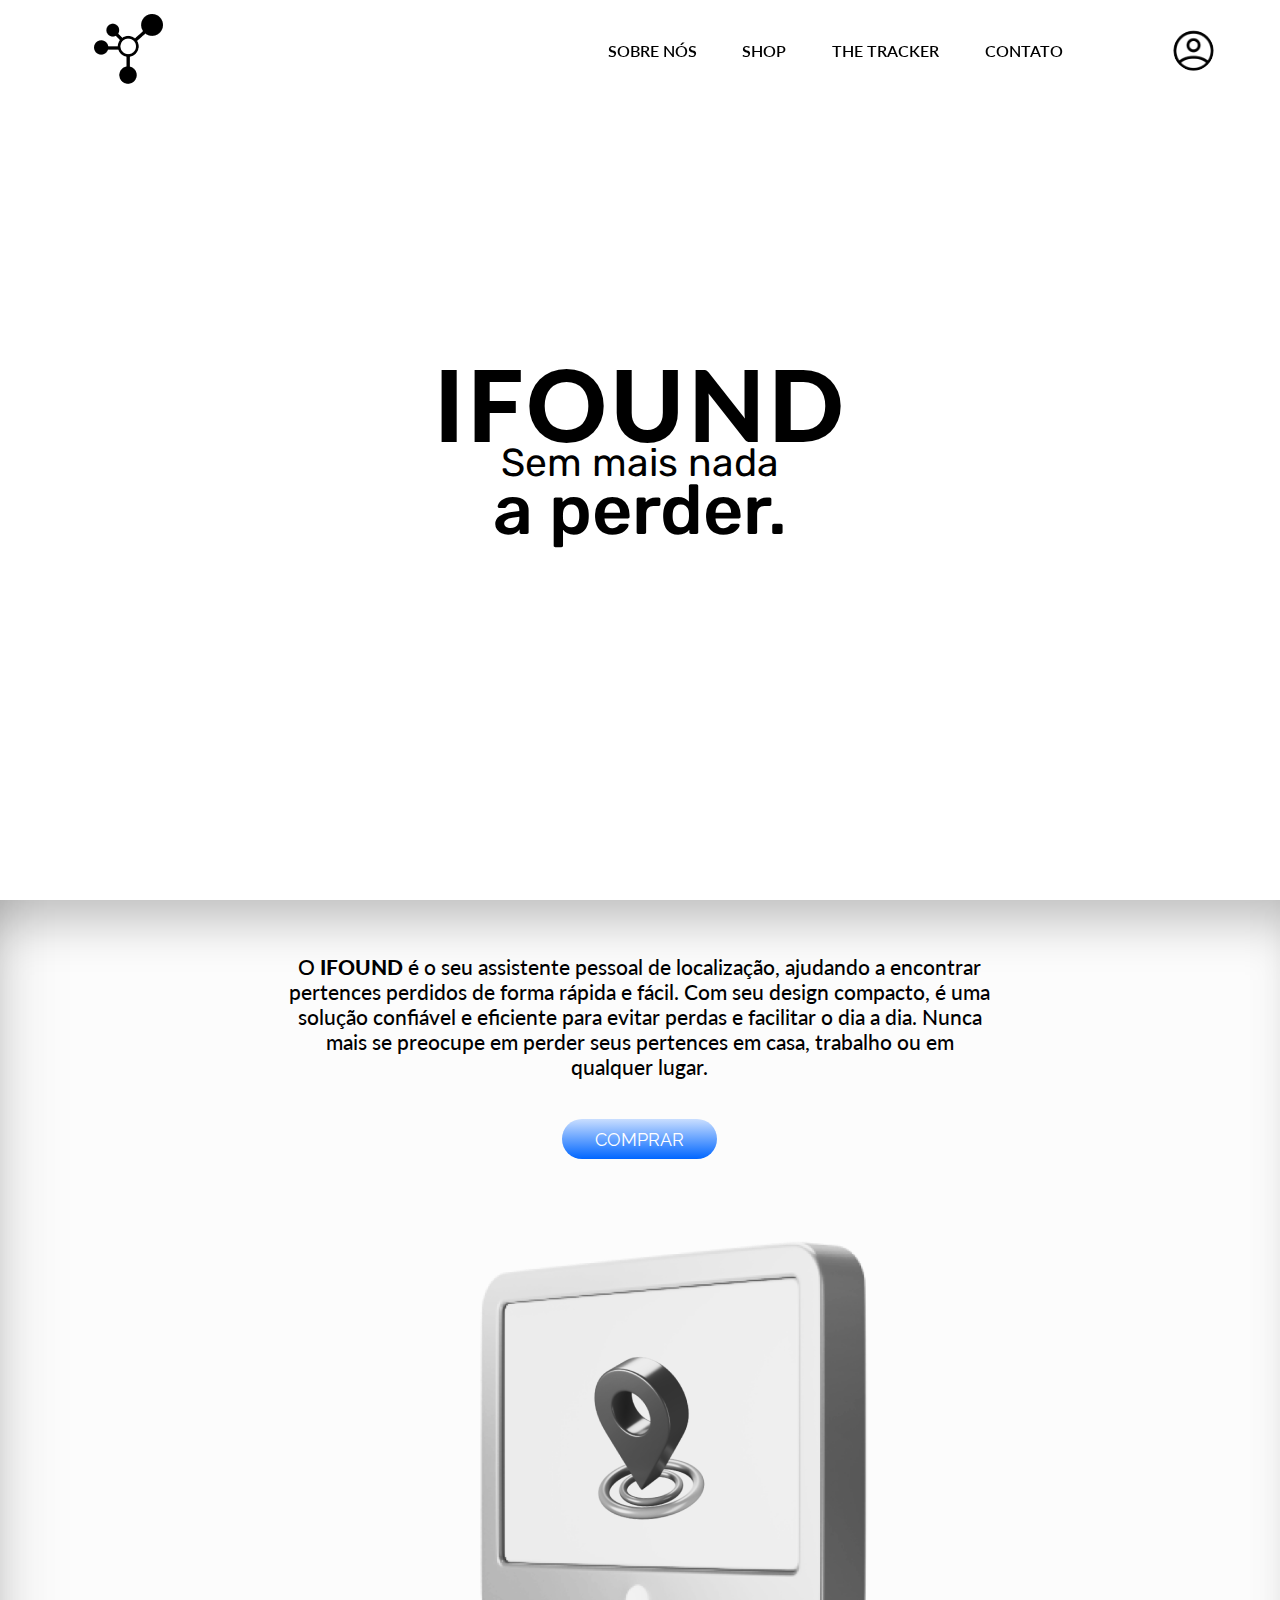
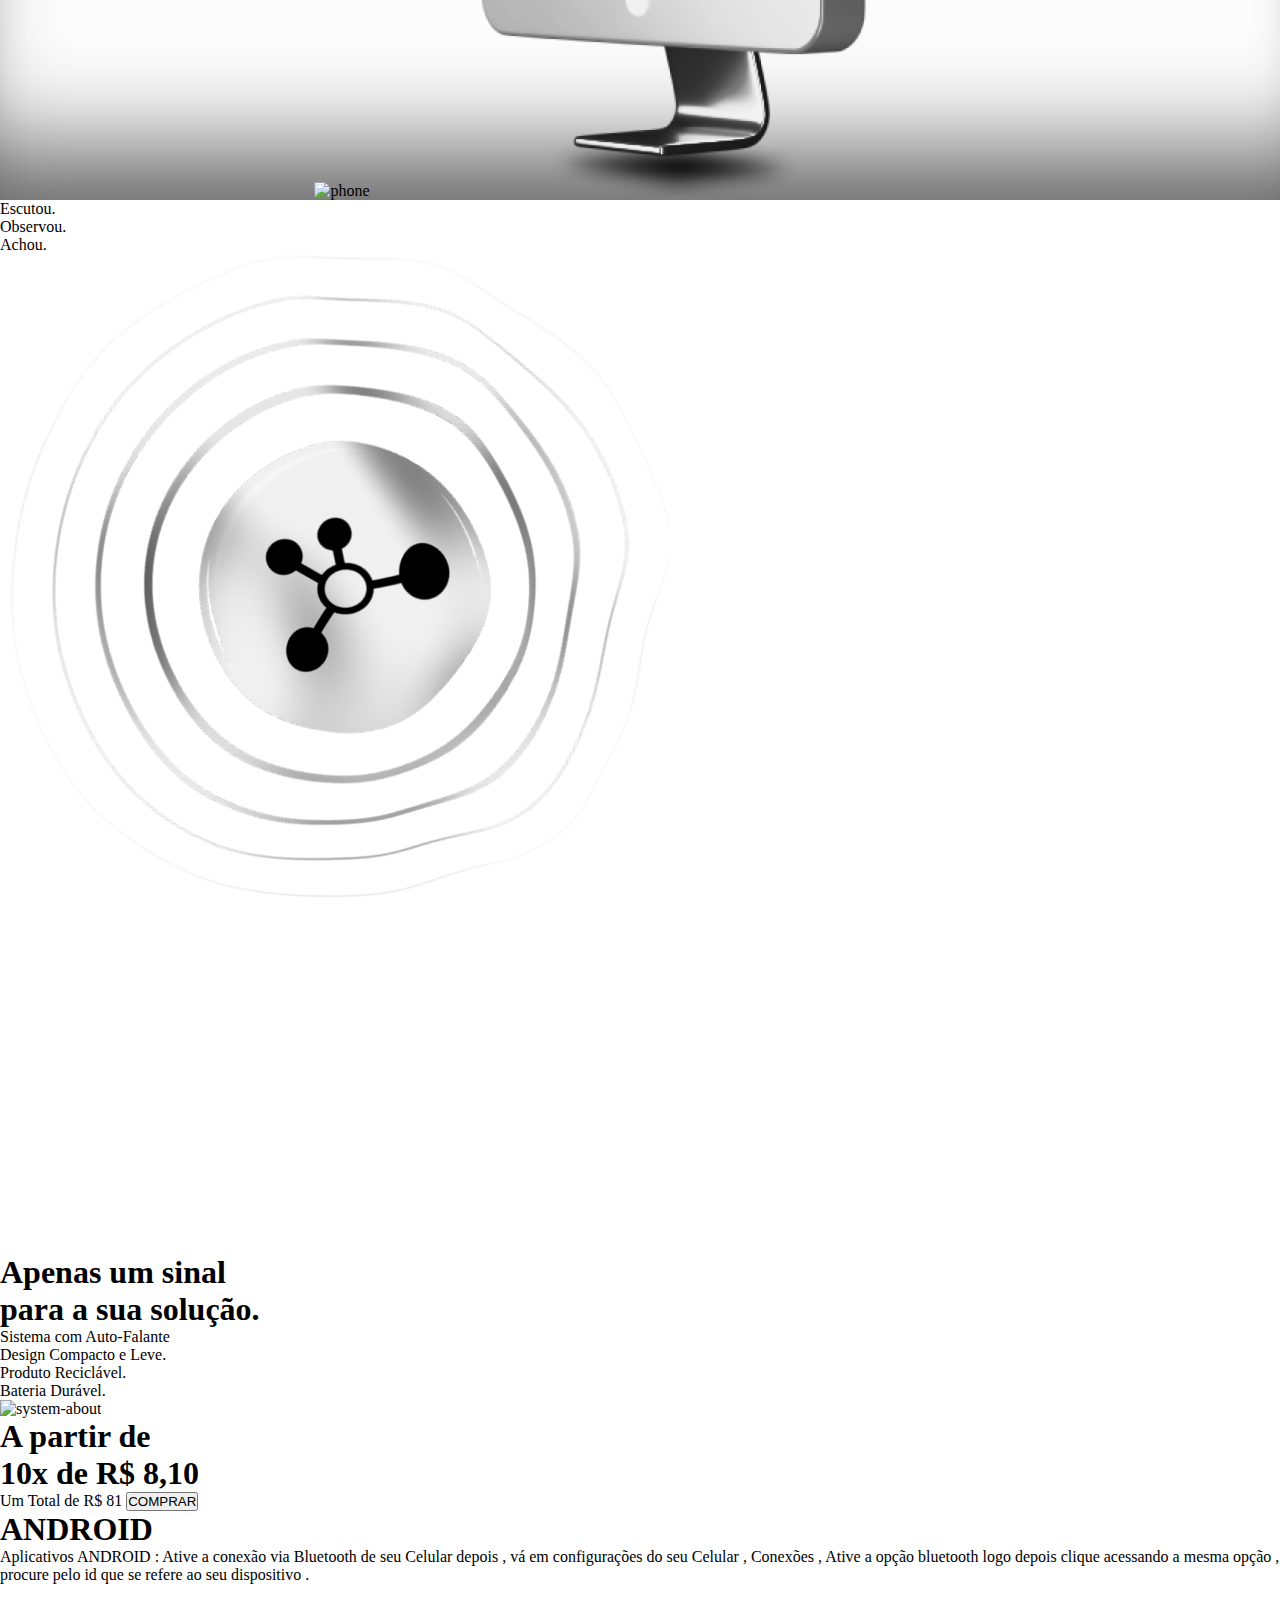
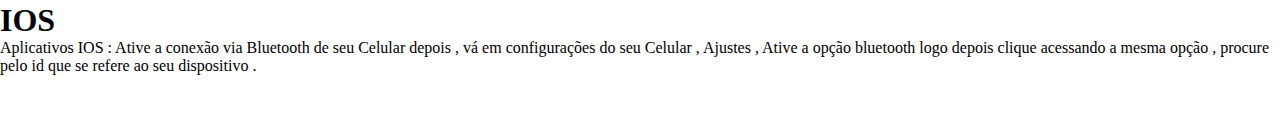
==== index.html @ c8ef817b "a" ====
<!DOCTYPE html>
<html lang="pt-br">

<head>
    <meta charset="UTF-8">
    <meta http-equiv="X-UA-Compatible" content="IE=edge">
    <meta name="viewport" content="width=device-width, initial-scale=1.0">

    <link rel="stylesheet" href="style.css">
    <link rel="stylesheet" href="style-hovers.css">

    <!--font do googleapis-->
    <link rel="preconnect" href="https://fonts.googleapis.com">
    <link rel="preconnect" href="https://fonts.gstatic.com" crossorigin>
    <link
        href="https://fonts.googleapis.com/css2?family=Lato:wght@400;700;900&family=Raleway:wght@700&family=Rubik:wght@300;400;500&display=swap"
        rel="stylesheet">

    <!--icon pagina-->
    <link rel="page refencial icon" href="./pages-icons/favicon.ico">

    <title>IFOUND</title>

</head>

<body>
    <div class="top-header"></div>
    <header class="main-header">
        <nav class="navbar-header">
            <div class="container-logo">
                <img class="logo" src="./img-main-page/LOGO-IMG-SECTION-MAIN.png" alt="logo">
            </div>
            <ul class="container-options-navbar">
                <a href="" class="sobre-link">
                    <li class="sobre">SOBRE NÓS</li>
                </a>
                <a href="" class="shop-link">
                    <li class="shop">SHOP</li>
                </a>
                <a href="" class="tracker-link">
                    <li class="tracker">THE TRACKER</li>
                </a>
                <a href="" class="contato-link">
                    <li class="contato">CONTATO</li>
                </a>
            </ul>
            <div class="container-perfil-img">
                <img class="perfil-img" src="./img-main-page/perfil-img-section-main.png" alt="perfil" href="">
            </div>
        </nav>
    </header>

    <section class="conteudo-section-main">
        <div class="container-slogan">
            <p class="slogan">
            <h1 class="nome-marca">IFOUND</h1>
            <h4 class="frase1">Sem mais nada</h4>
            <h2 class="frase2">a perder.</h2>
            </p>
        </div>
    </section>

    <section class="section-content-1">
        <div class="container-content-section-1">
            <p class="text-content-section-1">O <strong>IFOUND</strong> é o seu assistente pessoal de localização,
                ajudando a encontrar pertences perdidos de forma rápida e fácil. Com seu design compacto, é uma solução
                confiável e eficiente para evitar perdas e facilitar o dia a dia. Nunca mais se preocupe em perder seus
                pertences em casa, trabalho ou em qualquer lugar.</p>
            <button class="comprar">COMPRAR</button>
        </div>

        <div class="img-container-section-1">

            <img class="phone-section-1" src="./img-main-page/PHONE-LOGO-IMG-SECTION-1.jpg" alt="phone">

            <img class="computer-section-1" src="./img-main-page/computer-location.png" alt="computer">

        </div>

    </section>

    <section class="section-content-2">
        <div class="container-content-section-2">
            <ul class="estagio">
                <li class="escute">Escutou. <img class="location1"
                        src="./pages-icons/volume_up_FILL0_wght400_GRAD0_opsz48.png" alt=""></li>
                <li class="observe">Observou. <img class="location2"
                        src="./pages-icons/visibility_FILL0_wght400_GRAD0_opsz48.png" alt=""> </li>
                <li class="ache">Achou. <img class="location3"
                        src="./pages-icons/travel_explore_FILL0_wght400_GRAD0_opsz48.png" alt=""></li>
            </ul>
            <div class="container-logo-img-section-2">
                <img class="logo-img-section-2" src="./img-main-page/LOGO-IMG-SECTION-2.jpg" alt="logo-section-2">
            </div>
        </div>
    </section>

    <section class="section-content-video">
        <iframe class="video-pit" src="https://www.youtube.com/embed/6vY8_TmabNg" frameborder="0"></iframe>
    </section>

    <section class="section-content-3">
        <div class="container-content-section-3">
            <h1 class="title-content-section-3">Apenas um sinal<br>para a sua solução.</h1>
            <ul class="system-ifound">
                <li class="auto-falante">Sistema com Auto-Falante</li>
                <li class="compacto">Design Compacto e Leve.</li>
                <li class="reciclagem">Produto Reciclável.</li>
                <li class="bateria">Bateria Durável.</li>
            </ul>
            <div class="container-img-system">
                <img class="system-img-about" src="./img-main-page/system-img-about.png" alt="system-about">
            </div>
        </div>
    </section>

    <section class="section-content-4">
        <div class="container-content-section-4">
            <h1 class="oferta-title">
                A partir de<br>
                10x de R$ 8,10
            </h1>
            <span class="preco">
                Um Total de R$ 81 
            </span>
            <button class="compra-oferta">COMPRAR</button>
        </div>
    </section>

    <section class="section-content-5">

        <div class="container-content-section-5">

            <div class="container-samsung-about">
                <h1 class="samsung">ANDROID<img src="./img-main-page/android-logo-png.png" alt=""></h1>
                <span class="samsung-about">Aplicativos ANDROID : Ative a conexão via Bluetooth de seu Celular depois , vá em configurações do seu Celular , Conexões , Ative a opção bluetooth logo depois clique acessando a mesma opção , procure pelo id que se refere ao seu dispositivo .</span>
            </div>

            <div class="app-container-images">
                <img src="./img-main-page/FACE-ANDROID-APP.png" alt="">

                <img src="./img-main-page/FACE-IOS-APP.png" alt="">
            </div>

            <div class="container-apple-about">
                <h1 class="apple">IOS<img src="./img-main-page/apple-logo-png.png" alt=""></h1>
                <span class="apple-about">Aplicativos IOS : Ative a conexão via Bluetooth de seu Celular depois , vá em configurações do seu Celular , Ajustes , Ative a opção bluetooth logo depois clique acessando a mesma opção , procure pelo id que se refere ao seu dispositivo .</span>
            </div>

        </div>
    </section>

    <section class="section-content-6">
        <ul class="container-frases-efeito">
            <li class="simples"></li>
            <li class="pratico"></li>
            <li class="movil"></li>
        </ul>
    </section>

</body>

</html>
---- style.css ----
@charset "UTF-8";
@import url(./style-hovers.scss);
::-webkit-scrollbar {
  width: 4px;
  border-radius: 10px;
  background: rgba(0, 0, 0, 0);
}

::-webkit-scrollbar-thumb {
  border-radius: 0%;
  background-color: rgb(0, 0, 0);
}

* {
  margin: 0;
  padding: 0;
  box-sizing: border-box;
}

body {
  width: 100%;
  height: 200vh;
  overflow: hidden;
  overflow-y: scroll;
}

header > .main-header {
  background-color: rgba(255, 255, 255, 0.11);
}

.main-header {
  width: 100%;
  height: 60px;
  position: fixed;
  z-index: 99;
  display: flex;
  align-items: center;
  justify-content: center;
  -webkit-backdrop-filter: blur(10px);
          backdrop-filter: blur(10px);
}

.navbar-header {
  width: 90%;
  height: 60px;
  display: flex;
  flex-direction: row;
  position: relative;
  align-items: center;
  justify-content: space-evenly;
  background-color: transparent;
}

.container-logo {
  width: 100%;
  height: 60px;
  display: flex;
  position: relative;
  align-items: center;
  justify-content: start;
  margin-left: 20px;
  background-color: rgba(169, 169, 169, 0);
  transition: 280ms;
}

.logo {
  padding: 10px;
  transform: scale(1);
  border-radius: 10px;
  cursor: pointer;
  transition: 280ms;
}

.container-options-navbar {
  width: 100%;
  display: flex;
  flex-direction: row;
  position: relative;
  align-items: center;
  justify-content: space-around;
  list-style-type: none;
  background-color: rgba(255, 255, 255, 0);
}

.container-options-navbar > .sobre-link {
  text-decoration: none;
}

.container-options-navbar > .shop-link {
  text-decoration: none;
}

.container-options-navbar > .tracker-link {
  text-decoration: none;
}

.container-options-navbar > .contato-link {
  text-decoration: none;
}

li.sobre {
  font-size: 16px;
  font-family: "Lato", sans-serif;
  color: black;
  padding: 10px;
  font-weight: 600;
  transition: 280ms;
}

li.shop {
  font-size: 16px;
  font-family: "Lato", sans-serif;
  color: black;
  padding: 10px;
  border-radius: 100px;
  font-weight: 600;
  transition: 280ms;
}

li.tracker {
  font-size: 16px;
  font-family: "Lato", sans-serif;
  color: black;
  padding: 10px;
  border-radius: 100px;
  font-weight: 600;
  transition: 280ms;
}

li.contato {
  font-size: 16px;
  font-family: "Lato", sans-serif;
  color: black;
  padding: 10px;
  border-radius: 100px;
  font-weight: 600;
  transition: 280ms;
}

.perfil-img {
  transform: scale(0.9);
  border-radius: 100px;
  transition: 280ms;
}

.container-perfil-img {
  width: 300px;
  display: flex;
  justify-content: end;
  align-items: center;
  background-color: rgba(255, 255, 255, 0);
}

/*HEADER TERMINA AQUI*/
/*SECTION MAIN COMEÇA AQUI*/
.conteudo-section-main {
  width: 100%;
  height: 100vh;
  position: relative;
  display: flex;
  z-index: -99;
  justify-content: center;
  align-items: center;
}

.container-slogan {
  width: 600px;
  height: 600px;
  position: relative;
  display: flex;
  flex-direction: column;
  justify-content: center;
  align-items: center;
  line-height: 3.2em;
}

.nome-marca {
  line-height: 0.7em;
  letter-spacing: 3px;
  font-size: 100px;
  font-family: "Lato";
  font-weight: 900;
}

.frase1 {
  font-size: 39px;
  font-family: "Rubik", sans-serif;
  font-weight: 400;
}

.frase2 {
  line-height: 0.6em;
  font-size: 70px;
  font-family: "Rubik", sans-serif;
  font-weight: 500;
}

/*SECTION MAIN ACABA AQUI*/
/*SECTION 1 COMEÇA AQUI*/
.section-content-1 {
  background-color: #fcfcfc;
  mix-blend-mode: normal;
  box-shadow: inset 0px 45px 50px -25px rgba(73, 73, 73, 0.479), inset 20px -120px 100px -70px rgba(46, 46, 46, 0.808);
  width: 100%;
  height: 100vh;
  display: flex;
  flex-direction: column;
  justify-content: center;
  align-items: center;
  overflow: hidden;
}

div.container-content-section-1 {
  width: 55.5%;
  height: 400px;
  display: flex;
  flex-direction: column;
  justify-content: center;
  align-items: center;
  z-index: 13;
}

p.text-content-section-1 {
  font-family: "Lato", sans-serif;
  font-size: 21px;
  font-weight: 500;
  color: black;
  text-align: center;
}

strong {
  font-weight: 950;
}

.comprar {
  width: 155px;
  height: 40px;
  text-align: center;
  margin-top: 40px;
  border: solid 1px transparent;
  border-radius: 30px;
  background: rgb(0, 102, 255);
  background: linear-gradient(0deg, rgb(0, 102, 255) 0%, rgb(201, 222, 255) 100%);
  color: white;
  border: none;
  font-size: 18px;
  font-family: "Raleway", sans-serif;
  transition: 280ms;
}

.phone-container > .phone-section-1 {
  position: absolute;
  z-index: 10;
  bottom: -23.5em;
  right: 32em;
  width: 400px;
  filter: drop-shadow(-60px 50px 40px rgba(0, 0, 0, 0.781));
  z-index: 12;
}

.computer-container > .computer-section-1 {
  position: absolute;
  bottom: -48em;
  right: 0em;
  width: 450px;
  z-index: 12;
}

.section-content-2 {
  width: 100%;
  height: 100vh;
  z-index: 13;
}/*# sourceMappingURL=style.css.map */
---- style-hovers.css ----
@charset "UTF-8";
@import url(./style-hovers.scss);
::-webkit-scrollbar {
  width: 4px;
  border-radius: 10px;
  background: rgba(255, 255, 255, 0);
}

::-webkit-scrollbar-thumb {
  border-radius: 0%;
  background-color: rgb(0, 0, 0);
}

* {
  margin: 0;
  padding: 0;
  box-sizing: border-box;
}

body {
  width: 100%;
  height: 200vh;
}

header > .main-header {
  background-color: rgba(255, 255, 255, 0.11);
}

.main-header {
  width: 100%;
  height: 100px;
  position: fixed;
  z-index: 99;
  display: flex;
  align-items: center;
  justify-content: center;
  -webkit-backdrop-filter: blur(10px);
          backdrop-filter: blur(10px);
}

.navbar-header {
  width: 90%;
  height: 60px;
  display: flex;
  flex-direction: row;
  position: relative;
  align-items: center;
  justify-content: space-evenly;
  background-color: transparent;
}

.container-logo {
  width: 100%;
  height: 60px;
  display: flex;
  position: relative;
  align-items: center;
  justify-content: start;
  margin-left: 20px;
  background-color: rgba(169, 169, 169, 0);
  transition: 280ms;
}

.logo {
  padding: 10px;
  transform: scale(1);
  border-radius: 10px;
  cursor: pointer;
  transition: 280ms;
}

.container-options-navbar {
  width: 100%;
  display: flex;
  flex-direction: row;
  position: relative;
  align-items: center;
  justify-content: space-around;
  list-style-type: none;
  background-color: rgba(255, 255, 255, 0);
}

.container-options-navbar > .sobre-link {
  text-decoration: none;
}

.container-options-navbar > .shop-link {
  text-decoration: none;
}

.container-options-navbar > .tracker-link {
  text-decoration: none;
}

.container-options-navbar > .contato-link {
  text-decoration: none;
}

.sobre {
  font-size: 16px;
  font-family: "Lato", sans-serif;
  color: black;
  padding: 10px;
  font-weight: 400;
  transition: 280ms;
}

.shop {
  font-size: 16px;
  font-family: "Lato", sans-serif;
  color: black;
  padding: 10px;
  border-radius: 100px;
  font-weight: 400;
  transition: 280ms;
}

.tracker {
  font-size: 16px;
  font-family: "Lato", sans-serif;
  color: black;
  padding: 10px;
  border-radius: 100px;
  font-weight: 400;
  transition: 280ms;
}

.contato {
  font-size: 16px;
  font-family: "Lato", sans-serif;
  color: black;
  padding: 10px;
  border-radius: 100px;
  font-weight: 400;
  transition: 280ms;
}

.perfil-img {
  transform: scale(0.9);
  border-radius: 100px;
  transition: 280ms;
}

.container-perfil-img {
  width: 300px;
  display: flex;
  justify-content: end;
  align-items: center;
  background-color: rgba(255, 255, 255, 0);
}

/*HEADER TERMINA AQUI*/
/*SECTION MAIN COMEÇA AQUI*/
.conteudo-section-main {
  width: 100%;
  height: 100vh;
  position: relative;
  display: flex;
  z-index: -99;
  justify-content: center;
  align-items: center;
}

.container-slogan {
  width: 600px;
  height: 600px;
  position: relative;
  display: flex;
  flex-direction: column;
  justify-content: center;
  align-items: center;
  line-height: 3.2em;
}

.nome-marca {
  line-height: 0.7em;
  letter-spacing: 3px;
  font-size: 100px;
  font-family: "Lato";
  font-weight: 900;
}

.frase1 {
  font-size: 39px;
  font-family: "Rubik", sans-serif;
  font-weight: 400;
}

.frase2 {
  line-height: 0.6em;
  font-size: 70px;
  font-family: "Rubik", sans-serif;
  font-weight: 500;
}

/*SECTION MAIN ACABA AQUI*/
/*SECTION 1 COMEÇA AQUI*/
.section-content-1 {
  background-color: #fcfcfc;
  mix-blend-mode: normal;
  box-shadow: inset 0px 45px 50px -25px rgba(0, 0, 0, 0.25), inset 20px -120px 100px -70px rgba(0, 0, 0, 0.6);
  width: 100%;
  height: 100vh;
  display: flex;
  flex-direction: column;
  justify-content: center;
  align-items: center;
  overflow: hidden;
}

.container-content-section-1 {
  width: 70.5%;
  height: 400px;
  display: flex;
  flex-direction: column;
  justify-content: center;
  align-items: center;
}

.text-content-section-1 {
  font-family: "Lato", sans-serif;
  font-size: 26px;
  font-weight: 450;
  text-align: center;
}

.comprar {
  width: 155px;
  height: 40px;
  text-align: center;
  margin-top: 40px;
  border: solid 1px transparent;
  border-radius: 30px;
  background: rgb(0, 102, 255);
  background: linear-gradient(0deg, rgb(0, 102, 255) 0%, rgb(201, 222, 255) 100%);
  color: white;
  border: none;
  font-size: 18px;
  font-family: "Raleway", sans-serif;
  transition: 280ms;
}

.phone-container {
  position: absolute;
  z-index: 10;
  bottom: -47.55;
  width: 300px;
}

.computer {
  position: absolute;
  right: 0;
  width: 300px;
}

.perfil-img:hover {
  cursor: pointer;
  transform: scale(1.05);
  border-radius: 100px;
  transition: 280ms;
}

.logo:hover {
  transform: scale(0.9);
  cursor: pointer;
  transition: 280ms;
}

li.sobre:hover {
  font-size: 16px;
  font-family: "Lato", sans-serif;
  color: white;
  font-weight: 900;
  background-color: black;
  border-radius: 100px;
  padding: 10px;
  transition: 280ms;
}

li.shop:hover {
  font-size: 16px;
  font-family: "Lato", sans-serif;
  color: white;
  font-weight: 900;
  background-color: black;
  border-radius: 100px;
  padding: 10px;
  transition: 280ms;
}

li.tracker:hover {
  font-size: 16px;
  font-family: "Lato", sans-serif;
  color: white;
  font-weight: 900;
  background-color: black;
  border-radius: 100px;
  padding: 10px;
  transition: 280ms;
}

li.contato:hover {
  font-size: 16px;
  font-family: "Lato", sans-serif;
  color: white;
  font-weight: 900;
  background-color: black;
  border-radius: 100px;
  padding: 10px;
  transition: 280ms;
}

.logo:hover {
  transform: rotate(10deg);
}

.comprar:hover {
  transition: 280ms;
}

.comprar:active {
  transform: scale(0.95);
  transition: 280ms;
}/*# sourceMappingURL=style-hovers.css.map */
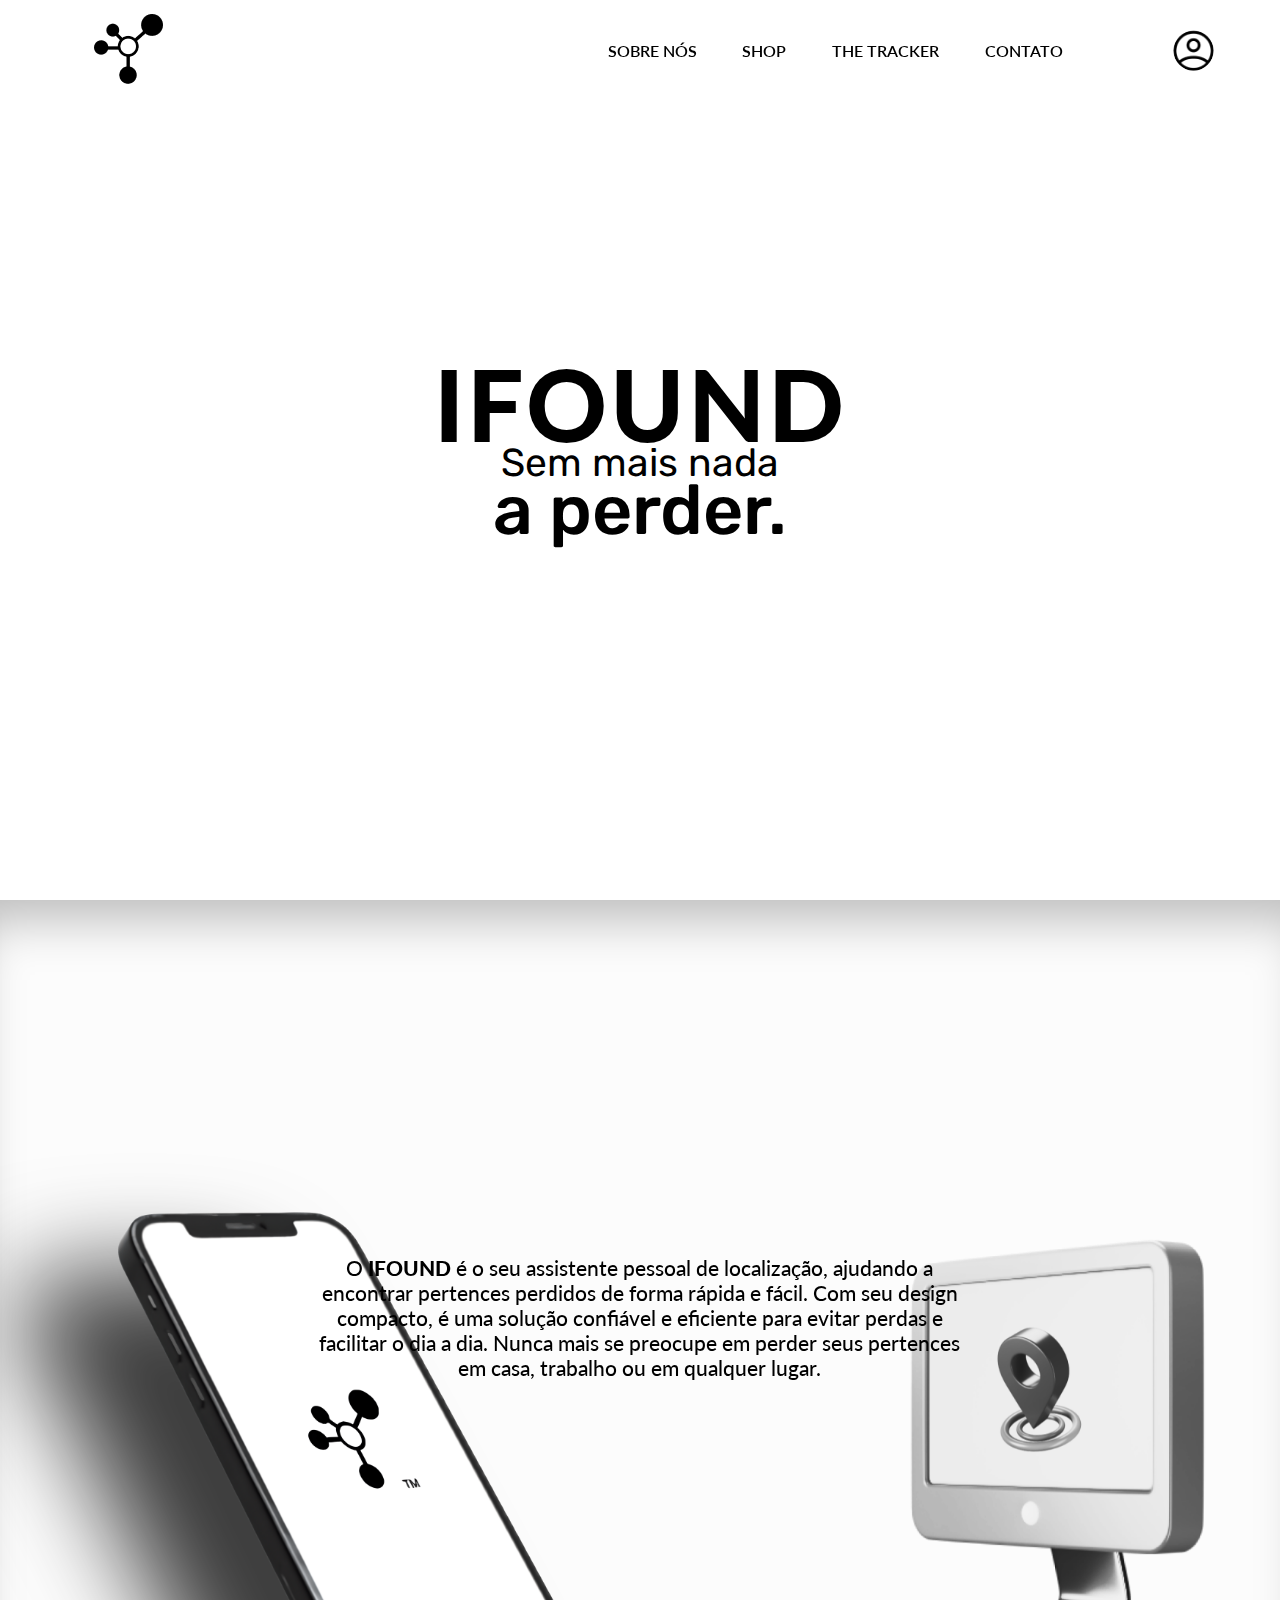
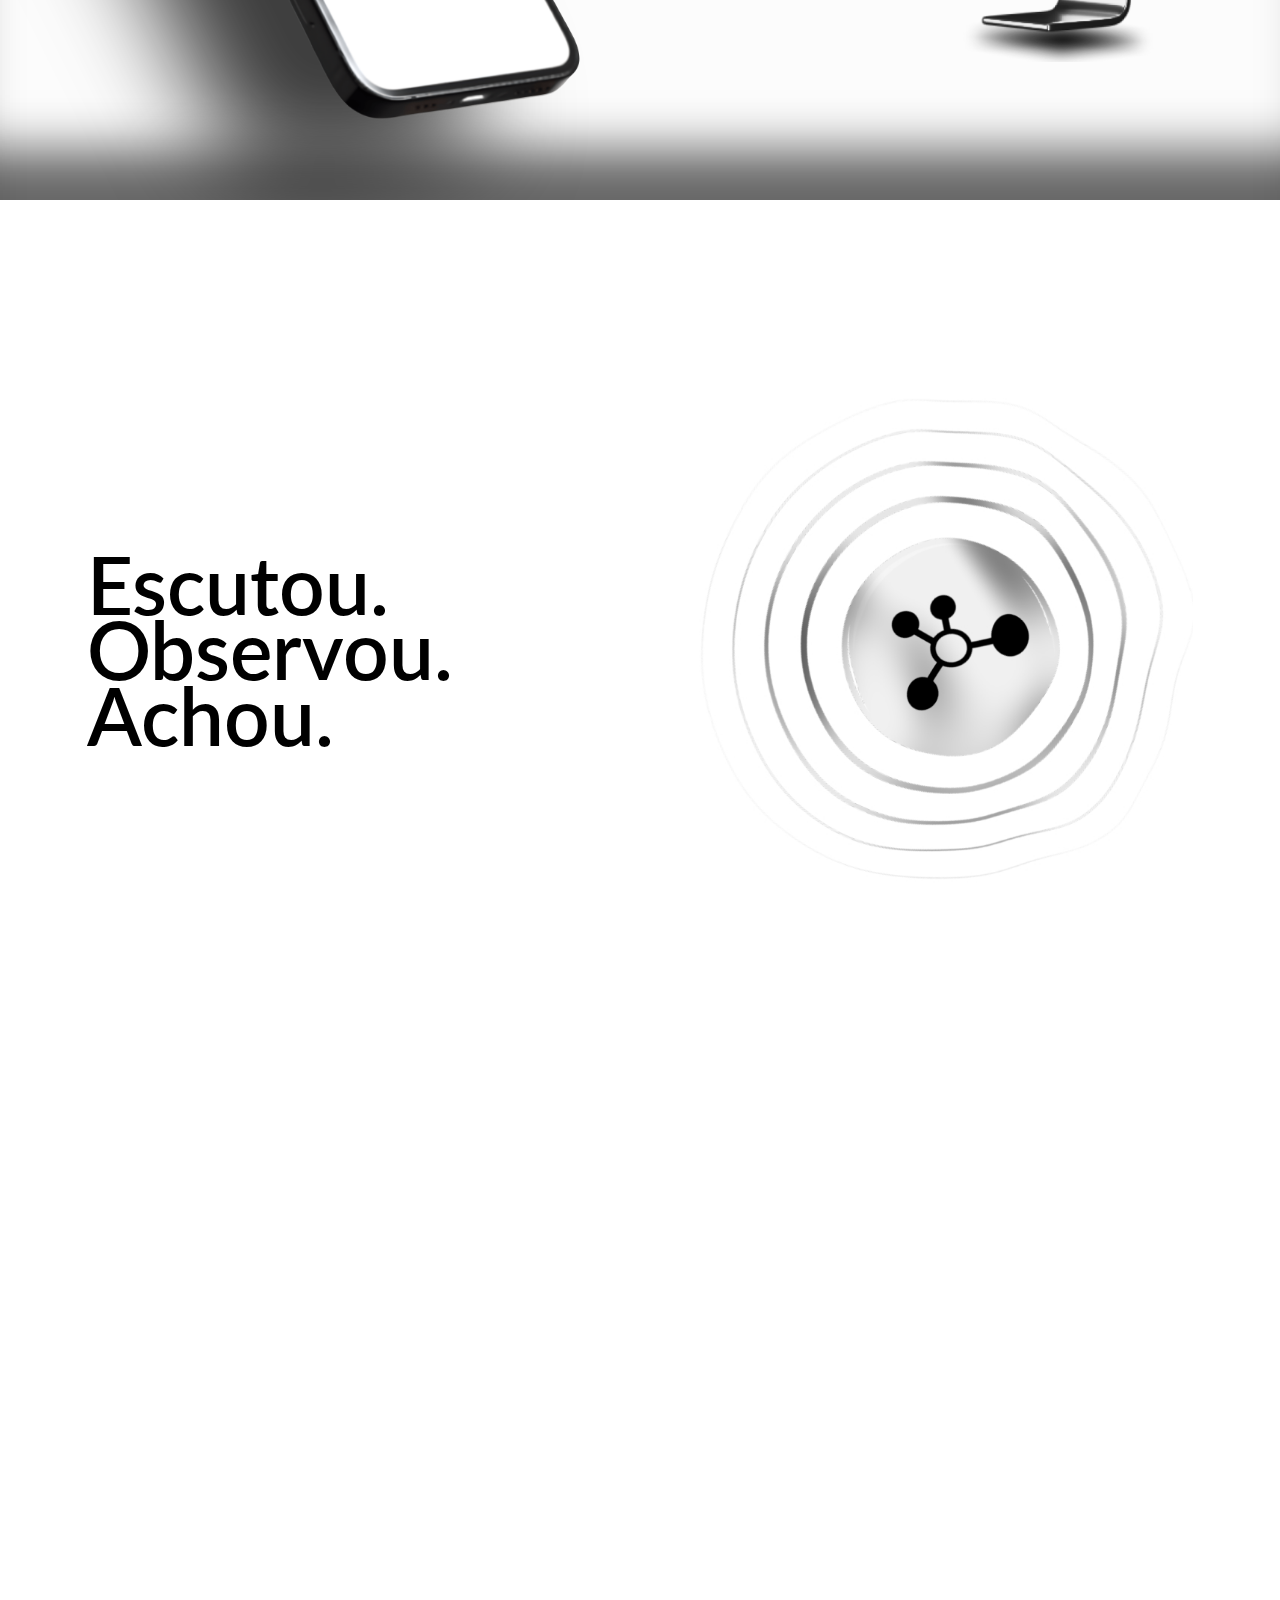
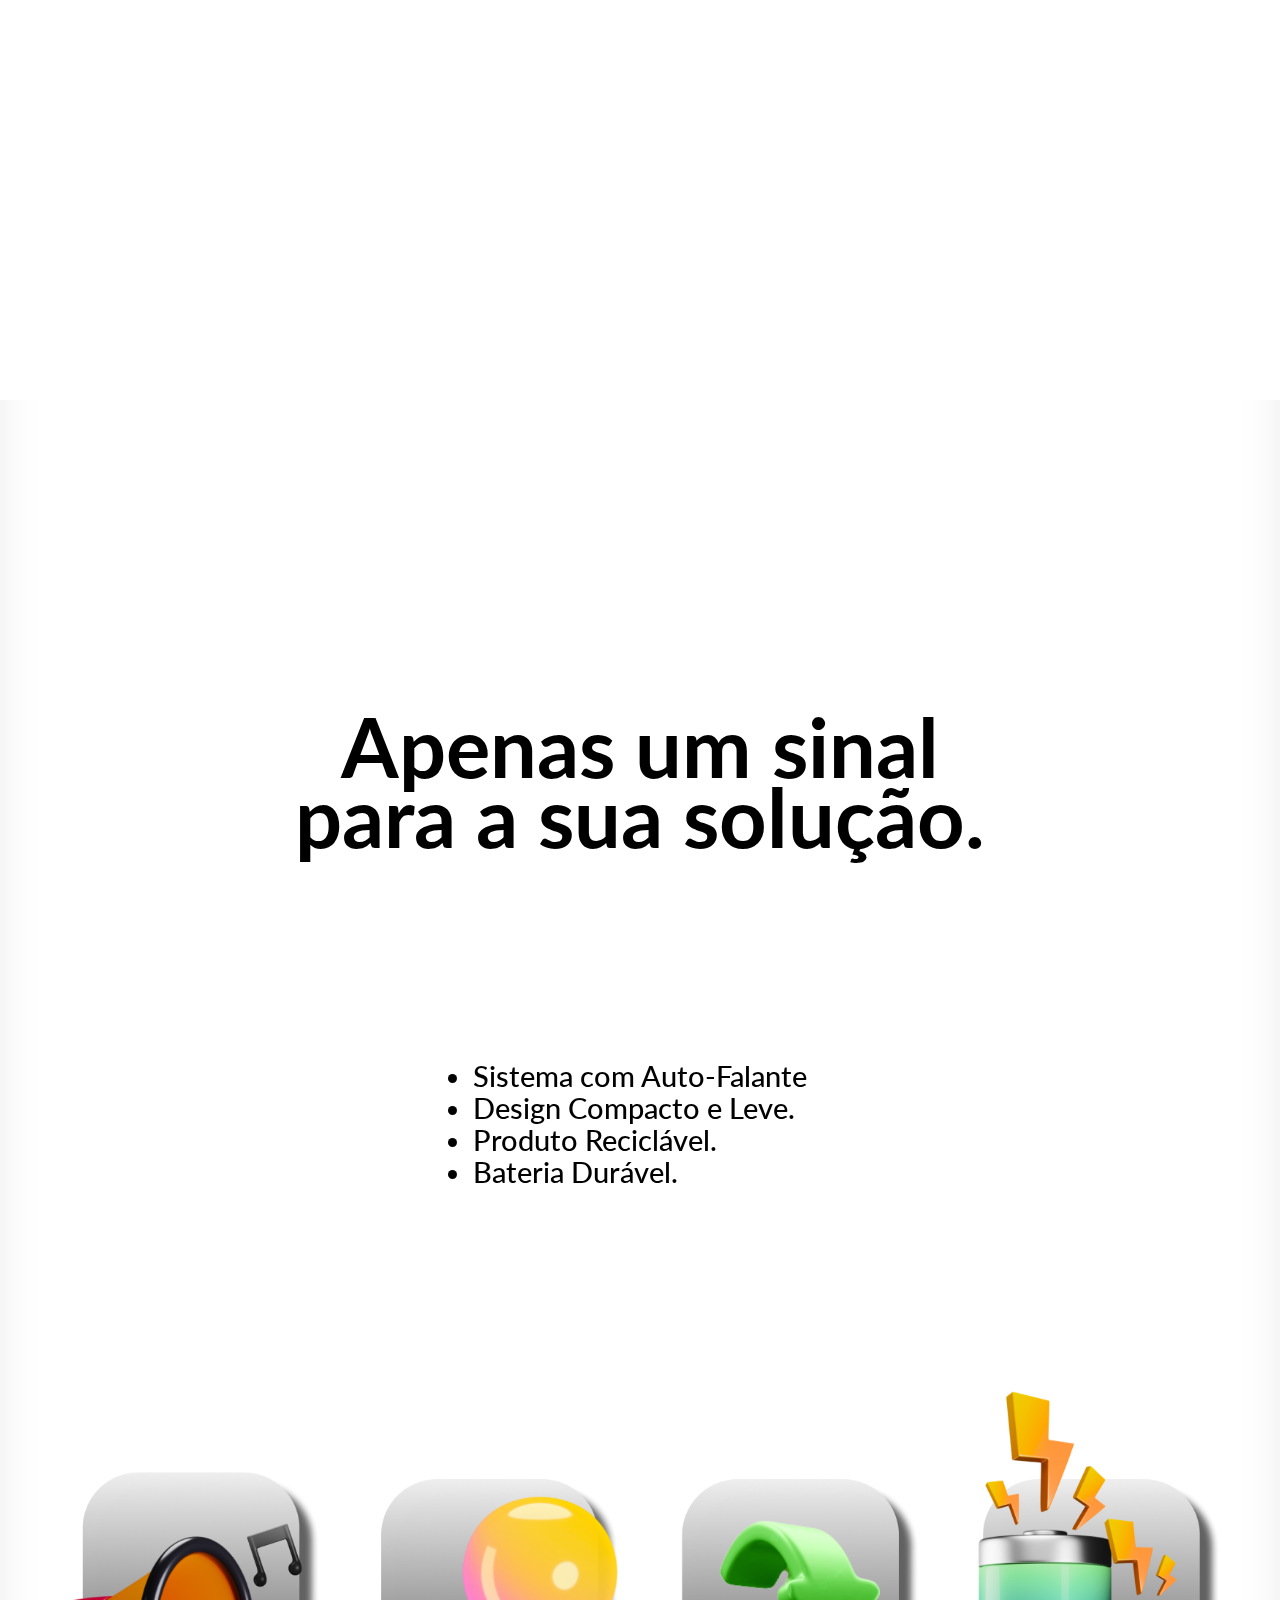
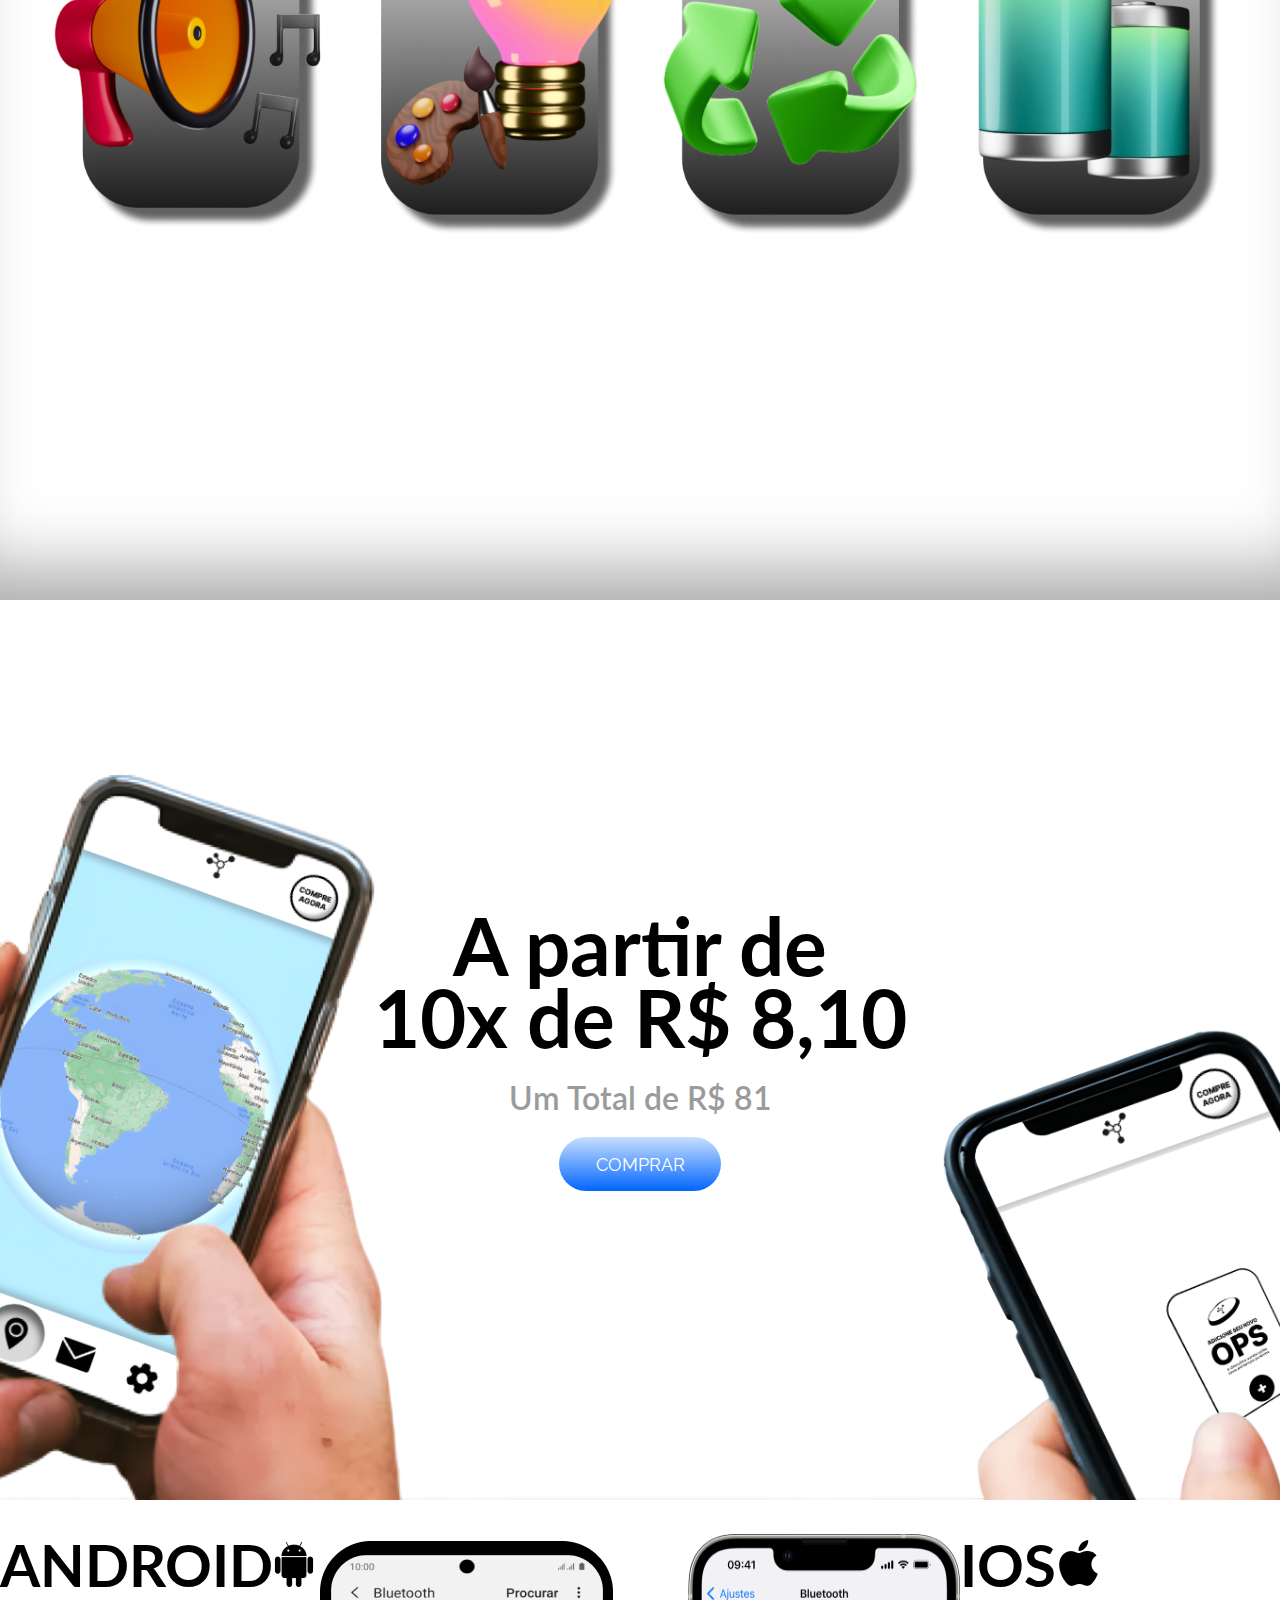
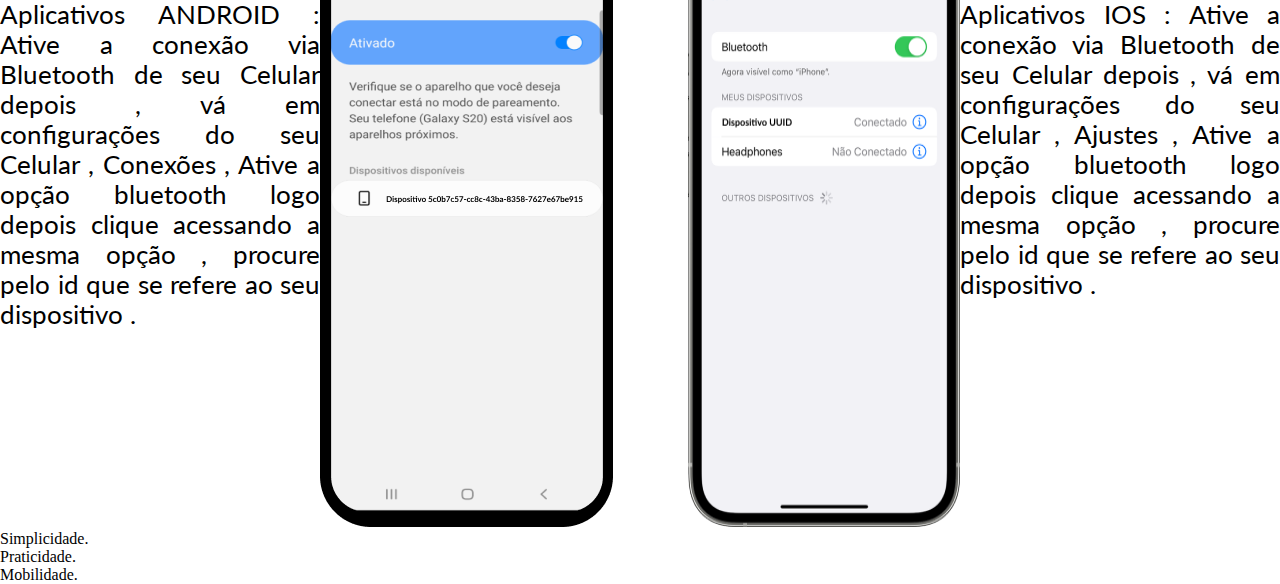
==== commit 083b5e57: "html" ====
--- a/index.html
+++ b/index.html
@@ -31,10 +31,10 @@
                 <img class="logo" src="./img-main-page/LOGO-IMG-SECTION-MAIN.png" alt="logo">
             </div>
             <ul class="container-options-navbar">
-                <a href="" class="sobre-link">
+                <a href=".section-content-6" class="sobre-link">
                     <li class="sobre">SOBRE NÓS</li>
                 </a>
-                <a href="" class="shop-link">
+                <a href="#" class="shop-link">
                     <li class="shop">SHOP</li>
                 </a>
                 <a href="" class="tracker-link">
@@ -137,9 +137,9 @@
             </div>
 
             <div class="app-container-images">
-                <img src="./img-main-page/FACE-ANDROID-APP.png" alt="">
+                <img class="face-android-app" src="./img-main-page/FACE-ANDROID-APP.png" alt="">
 
-                <img src="./img-main-page/FACE-IOS-APP.png" alt="">
+                <img class="face-ios-app" src="./img-main-page/FACE-IOS-APP.png" alt="">
             </div>
 
             <div class="container-apple-about">
@@ -152,11 +152,13 @@
 
     <section class="section-content-6">
         <ul class="container-frases-efeito">
-            <li class="simples"></li>
-            <li class="pratico"></li>
-            <li class="movil"></li>
+            <li class="simples">Simplicidade.</li>
+            <li class="pratico">Praticidade.</li>
+            <li class="movil">Mobilidade.</li>
         </ul>
     </section>
+
+    <footer class="contato"></footer>
 
 </body>
 
--- a/style.css
+++ b/style.css
@@ -1,8 +1,8 @@
 @charset "UTF-8";
 @import url(./style-hovers.scss);
 ::-webkit-scrollbar {
-  width: 4px;
-  border-radius: 10px;
+  width: 7px;
+  border-radius: 0px;
   background: rgba(0, 0, 0, 0);
 }
 
@@ -24,23 +24,34 @@
   overflow-y: scroll;
 }
 
-header > .main-header {
+header > div.main-header {
   background-color: rgba(255, 255, 255, 0.11);
 }
 
-.main-header {
-  width: 100%;
-  height: 60px;
+div.top-header {
+  position: fixed;
+  display: flex;
+  width: 100%;
+  height: 40px;
+  background-color: rgba(255, 255, 255, 0);
+  -webkit-backdrop-filter: blur(5px);
+          backdrop-filter: blur(5px);
+}
+
+header.main-header {
+  width: 100%;
+  height: 100px;
   position: fixed;
   z-index: 99;
   display: flex;
-  align-items: center;
-  justify-content: center;
-  -webkit-backdrop-filter: blur(10px);
-          backdrop-filter: blur(10px);
-}
-
-.navbar-header {
+  flex-direction: row;
+  align-items: center;
+  justify-content: center;
+  -webkit-backdrop-filter: blur(5px);
+          backdrop-filter: blur(5px);
+}
+
+nav.navbar-header {
   width: 90%;
   height: 60px;
   display: flex;
@@ -51,7 +62,7 @@
   background-color: transparent;
 }
 
-.container-logo {
+div.container-logo {
   width: 100%;
   height: 60px;
   display: flex;
@@ -63,7 +74,7 @@
   transition: 280ms;
 }
 
-.logo {
+img.logo {
   padding: 10px;
   transform: scale(1);
   border-radius: 10px;
@@ -71,7 +82,7 @@
   transition: 280ms;
 }
 
-.container-options-navbar {
+ul.container-options-navbar {
   width: 100%;
   display: flex;
   flex-direction: row;
@@ -197,10 +208,10 @@
 
 /*SECTION MAIN ACABA AQUI*/
 /*SECTION 1 COMEÇA AQUI*/
-.section-content-1 {
-  background-color: #fcfcfc;
+section.section-content-1 {
+  background: #FCFCFC;
   mix-blend-mode: normal;
-  box-shadow: inset 0px 45px 50px -25px rgba(73, 73, 73, 0.479), inset 20px -120px 100px -70px rgba(46, 46, 46, 0.808);
+  box-shadow: inset 0px 45px 50px -25px rgba(0, 0, 0, 0.25), inset 20px -120px 50px -70px rgba(0, 0, 0, 0.596);
   width: 100%;
   height: 100vh;
   display: flex;
@@ -211,10 +222,11 @@
 }
 
 div.container-content-section-1 {
-  width: 55.5%;
-  height: 400px;
+  width: 50.5%;
+  height: 20vh;
   display: flex;
   flex-direction: column;
+  padding-top: 10em;
   justify-content: center;
   align-items: center;
   z-index: 13;
@@ -226,19 +238,24 @@
   font-weight: 500;
   color: black;
   text-align: center;
+  z-index: 15;
 }
 
 strong {
   font-weight: 950;
 }
 
-.comprar {
-  width: 155px;
-  height: 40px;
+button.comprar {
+  width: 9em;
+  min-width: 155px;
+  display: none;
+  height: 3em;
+  min-width: 40px;
   text-align: center;
-  margin-top: 40px;
+  margin-bottom: 10px;
   border: solid 1px transparent;
   border-radius: 30px;
+  border: solid 3px linear-gradient(0deg, rgb(0, 102, 255) 0%, rgb(201, 222, 255) 100%);
   background: rgb(0, 102, 255);
   background: linear-gradient(0deg, rgb(0, 102, 255) 0%, rgb(201, 222, 255) 100%);
   color: white;
@@ -248,26 +265,316 @@
   transition: 280ms;
 }
 
-.phone-container > .phone-section-1 {
-  position: absolute;
-  z-index: 10;
-  bottom: -23.5em;
-  right: 32em;
-  width: 400px;
-  filter: drop-shadow(-60px 50px 40px rgba(0, 0, 0, 0.781));
+img.phone-section-1 {
+  position: relative;
+  max-width: 100%;
+  min-width: 200px;
+  width: 750px;
+  filter: drop-shadow(-100px 60px 50px rgba(0, 0, 0, 0.76));
+  padding-top: 6em;
   z-index: 12;
-}
-
-.computer-container > .computer-section-1 {
-  position: absolute;
-  bottom: -48em;
-  right: 0em;
+  transition: 300ms;
+}
+
+img.computer-section-1 {
+  position: relative;
+  display: flex;
+  max-width: 100%;
+  min-width: 200px;
   width: 450px;
+  padding-top: 4em;
   z-index: 12;
 }
 
-.section-content-2 {
+div.img-container-section-1 {
+  position: relative;
+  width: 100%;
+  height: 25vh;
+  display: flex;
+  flex-direction: row;
+  justify-content: space-between;
+  align-items: center;
+}
+
+/*SECTION 1 ACABA AQUI*/
+/*SECTION 2 COMEÇA AQUI*/
+section.section-content-2 {
   width: 100%;
   height: 100vh;
+  display: flex;
+  flex-direction: row;
+  justify-content: center;
+  align-items: center;
   z-index: 13;
+}
+
+div.container-content-section-2 {
+  position: relative;
+  width: 100%;
+  display: flex;
+  flex-direction: row;
+  padding: 30px;
+  justify-content: space-evenly;
+  align-items: center;
+}
+
+ul.estagio {
+  list-style-type: none;
+  line-height: 4.1em;
+  transition: 300ms;
+}
+
+li.escute {
+  width: 550px;
+  font-size: 5em;
+  font-weight: 600;
+  font-family: "Lato", sans-serif;
+  transition: 300ms;
+}
+
+li.escute img.location1 {
+  opacity: 0;
+  transition: 300ms;
+}
+
+li.observe {
+  width: 550px;
+  font-size: 5em;
+  font-weight: 600;
+  font-family: "Lato", sans-serif;
+  transition: 300ms;
+}
+
+li.observe img.location2 {
+  opacity: 0;
+  transition: 300ms;
+}
+
+li.ache {
+  width: 550px;
+  font-size: 5em;
+  font-weight: 600;
+  font-family: "Lato", sans-serif;
+  transition: 300ms;
+}
+
+li.ache img.location3 {
+  opacity: 0;
+  letter-spacing: 0;
+  transition: 300ms;
+}
+
+img.container-logo-img-section-2 {
+  transition: 500ms;
+}
+
+img.logo-img-section-2 {
+  max-width: 100%;
+  width: 500px;
+  min-width: 400px;
+  transition: 1s;
+}
+
+section.section-content-video {
+  position: relative;
+  width: 100%;
+  height: 100vh;
+  background-color: rgb(255, 255, 255);
+  display: flex;
+  justify-content: center;
+  align-items: center;
+}
+
+iframe.video-pit {
+  position: relative;
+  width: 1000px;
+  height: 600px;
+  border-radius: 50px;
+  padding: 20px;
+}
+
+/*SECTION 2 COMEÇA AQUI*/
+/*SECTION 3 COMEÇA AQUI*/
+section.section-content-3 {
+  width: 100%;
+  height: 200vh;
+  background-color: linear-gradient(180deg, #f7f7f7 0%, #ffffff 100%);
+  mix-blend-mode: normal;
+  box-shadow: inset 0px -70px 70px -40px rgba(0, 0, 0, 0.342);
+  display: flex;
+  justify-content: center;
+  align-items: center;
+}
+
+div.container-content-section-3 {
+  position: relative;
+  display: flex;
+  flex-direction: column;
+  justify-content: center;
+  align-items: center;
+}
+
+h1.title-content-section-3 {
+  font-size: 5.2em;
+  font-family: "Lato", sans-serif;
+  font-weight: 700;
+  line-height: 0.85em;
+  text-align: center;
+}
+
+ul.system-ifound {
+  margin-top: 13em;
+  line-height: 2em;
+}
+
+div.container-img-system {
+  margin-top: 9em;
+}
+
+li.auto-falante {
+  font-size: 1.8em;
+  font-family: "Lato", sans-serif;
+  font-weight: 500;
+}
+
+li.compacto {
+  font-size: 1.8em;
+  font-family: "Lato", sans-serif;
+  font-weight: 500;
+}
+
+li.reciclagem {
+  font-size: 1.8em;
+  font-family: "Lato", sans-serif;
+  font-weight: 500;
+}
+
+li.bateria {
+  font-size: 1.8em;
+  font-family: "Lato", sans-serif;
+  font-weight: 500;
+}
+
+img.system-img-about {
+  width: 100%;
+  padding: 50px;
+}
+
+/*SECTION 3 ACABA AQUI*/
+/*SECTION 4 COMEÇA AQUI*/
+section.section-content-4 {
+  display: flex;
+  flex-direction: column;
+  justify-content: center;
+  align-items: center;
+  width: 100%;
+  height: 100vh;
+  -o-object-fit: cover;
+     object-fit: cover;
+  -o-object-position: bottom;
+     object-position: bottom;
+  background-image: url("./img-main-page/IMAGE-BACKGROUND-SECTION-4.png");
+  background-position: center;
+  background-repeat: no-repeat;
+  background-size: cover;
+}
+
+div.container-content-section-4 {
+  display: flex;
+  flex-direction: column;
+  justify-content: center;
+  align-items: center;
+  text-align: justify;
+}
+
+h1.oferta-title {
+  font-size: 4em;
+  text-align: center;
+  font-family: "Lato", sans-serif;
+  line-height: 0.9em;
+}
+
+span.preco {
+  font-size: 1.5em;
+  font-family: "Lato", sans-serif;
+  font-weight: 600;
+  color: rgb(155, 155, 155);
+  margin-top: 25px;
+  margin-bottom: 50px;
+}
+
+button.compra-oferta {
+  width: 9em;
+  min-width: 155px;
+  height: 3em;
+  text-align: center;
+  border: solid 1px transparent;
+  border-radius: 30px;
+  border: solid 3px linear-gradient(0deg, rgb(0, 102, 255) 0%, rgb(201, 222, 255) 100%);
+  background: rgb(0, 102, 255);
+  background: linear-gradient(0deg, rgb(0, 102, 255) 0%, rgb(201, 222, 255) 100%);
+  color: white;
+  border: none;
+  font-size: 18px;
+  font-family: "Raleway", sans-serif;
+  transition: 280ms;
+}
+
+section.container-content-section-5 {
+  width: 100%;
+  height: 180vh;
+  display: flex;
+  flex-direction: row;
+  align-items: center;
+  justify-content: center;
+}
+
+div.container-content-section-5 {
+  display: flex;
+  flex-direction: row;
+  justify-content: space-evenly;
+  align-items: center;
+  margin-top: 30px;
+}
+
+div.container-samsung-about {
+  position: relative;
+  width: 350px;
+  height: 600px;
+  text-align: justify;
+}
+
+h1.samsung {
+  font-size: 3.6em;
+  font-family: "Lato", sans-serif;
+}
+
+span.samsung-about {
+  font-size: 1.6em;
+  font-family: "Lato", sans-serif;
+}
+
+div.container-apple-about {
+  position: relative;
+  width: 350px;
+  height: 600px;
+  text-align: justify;
+}
+
+h1.apple {
+  font-size: 3.6em;
+  font-family: "Lato", sans-serif;
+}
+
+span.apple-about {
+  font-size: 1.6em;
+  font-family: "Lato", sans-serif;
+}
+
+div.app-container-images {
+  position: relative;
+  display: flex;
+  flex-direction: row;
+  justify-content: space-between;
+  width: 700px;
 }/*# sourceMappingURL=style.css.map */--- a/style-hovers.css
+++ b/style-hovers.css
@@ -1,9 +1,9 @@
 @charset "UTF-8";
 @import url(./style-hovers.scss);
 ::-webkit-scrollbar {
-  width: 4px;
-  border-radius: 10px;
-  background: rgba(255, 255, 255, 0);
+  width: 7px;
+  border-radius: 0px;
+  background: rgba(0, 0, 0, 0);
 }
 
 ::-webkit-scrollbar-thumb {
@@ -20,22 +20,33 @@
 body {
   width: 100%;
   height: 200vh;
+  overflow: hidden;
+  overflow-y: scroll;
 }
 
 header > .main-header {
   background-color: rgba(255, 255, 255, 0.11);
 }
 
-.main-header {
+.top-header {
+  position: relative;
+  display: flex;
+  width: 100%;
+  height: 40px;
+  background-color: rgb(255, 255, 255);
+}
+
+div.main-header {
   width: 100%;
   height: 100px;
   position: fixed;
   z-index: 99;
   display: flex;
-  align-items: center;
-  justify-content: center;
-  -webkit-backdrop-filter: blur(10px);
-          backdrop-filter: blur(10px);
+  flex-direction: row;
+  align-items: center;
+  justify-content: center;
+  -webkit-backdrop-filter: blur(2px);
+          backdrop-filter: blur(2px);
 }
 
 .navbar-header {
@@ -96,42 +107,42 @@
   text-decoration: none;
 }
 
-.sobre {
+li.sobre {
   font-size: 16px;
   font-family: "Lato", sans-serif;
   color: black;
   padding: 10px;
-  font-weight: 400;
-  transition: 280ms;
-}
-
-.shop {
+  font-weight: 600;
+  transition: 280ms;
+}
+
+li.shop {
   font-size: 16px;
   font-family: "Lato", sans-serif;
   color: black;
   padding: 10px;
   border-radius: 100px;
-  font-weight: 400;
-  transition: 280ms;
-}
-
-.tracker {
+  font-weight: 600;
+  transition: 280ms;
+}
+
+li.tracker {
   font-size: 16px;
   font-family: "Lato", sans-serif;
   color: black;
   padding: 10px;
   border-radius: 100px;
-  font-weight: 400;
-  transition: 280ms;
-}
-
-.contato {
+  font-weight: 600;
+  transition: 280ms;
+}
+
+li.contato {
   font-size: 16px;
   font-family: "Lato", sans-serif;
   color: black;
   padding: 10px;
   border-radius: 100px;
-  font-weight: 400;
+  font-weight: 600;
   transition: 280ms;
 }
 
@@ -195,10 +206,10 @@
 
 /*SECTION MAIN ACABA AQUI*/
 /*SECTION 1 COMEÇA AQUI*/
-.section-content-1 {
-  background-color: #fcfcfc;
+section.section-content-1 {
+  background: #FCFCFC;
   mix-blend-mode: normal;
-  box-shadow: inset 0px 45px 50px -25px rgba(0, 0, 0, 0.25), inset 20px -120px 100px -70px rgba(0, 0, 0, 0.6);
+  box-shadow: inset 0px 45px 50px -25px rgba(0, 0, 0, 0.25), inset 20px -120px 50px -70px rgba(0, 0, 0, 0.596);
   width: 100%;
   height: 100vh;
   display: flex;
@@ -208,29 +219,39 @@
   overflow: hidden;
 }
 
-.container-content-section-1 {
-  width: 70.5%;
-  height: 400px;
+div.container-content-section-1 {
+  width: 50.5%;
+  height: 20vh;
   display: flex;
   flex-direction: column;
-  justify-content: center;
-  align-items: center;
-}
-
-.text-content-section-1 {
-  font-family: "Lato", sans-serif;
-  font-size: 26px;
-  font-weight: 450;
+  padding-top: 10em;
+  justify-content: center;
+  align-items: center;
+  z-index: 13;
+}
+
+p.text-content-section-1 {
+  font-family: "Lato", sans-serif;
+  font-size: 21px;
+  font-weight: 500;
+  color: black;
   text-align: center;
 }
 
-.comprar {
-  width: 155px;
-  height: 40px;
+strong {
+  font-weight: 950;
+}
+
+button.comprar {
+  width: 9em;
+  min-width: 155px;
+  height: 3em;
+  min-width: 40px;
   text-align: center;
-  margin-top: 40px;
+  margin-bottom: 10px;
   border: solid 1px transparent;
   border-radius: 30px;
+  border: solid 3px linear-gradient(0deg, rgb(0, 102, 255) 0%, rgb(201, 222, 255) 100%);
   background: rgb(0, 102, 255);
   background: linear-gradient(0deg, rgb(0, 102, 255) 0%, rgb(201, 222, 255) 100%);
   color: white;
@@ -240,17 +261,255 @@
   transition: 280ms;
 }
 
-.phone-container {
-  position: absolute;
-  z-index: 10;
-  bottom: -47.55;
-  width: 300px;
-}
-
-.computer {
-  position: absolute;
-  right: 0;
-  width: 300px;
+img.phone-section-1 {
+  position: relative;
+  max-width: 100%;
+  min-width: 200px;
+  width: 750px;
+  filter: drop-shadow(-100px 60px 50px rgba(0, 0, 0, 0.76));
+  padding-top: 50px;
+  z-index: 12;
+  transition: 300ms;
+}
+
+img.computer-section-1 {
+  position: relative;
+  display: flex;
+  max-width: 100%;
+  min-width: 200px;
+  width: 450px;
+  padding-top: 0em;
+  z-index: 12;
+}
+
+div.img-container-section-1 {
+  position: relative;
+  width: 100%;
+  height: 25vh;
+  display: flex;
+  flex-direction: row;
+  justify-content: space-between;
+  align-items: center;
+}
+
+/*SECTION 1 ACABA AQUI*/
+/*SECTION 2 COMEÇA AQUI*/
+section.section-content-2 {
+  width: 100%;
+  height: 100vh;
+  display: flex;
+  flex-direction: row;
+  justify-content: center;
+  align-items: center;
+  z-index: 13;
+}
+
+div.container-content-section-2 {
+  position: relative;
+  width: 100%;
+  display: flex;
+  flex-direction: row;
+  padding: 30px;
+  justify-content: space-evenly;
+  align-items: center;
+}
+
+ul.estagio {
+  list-style-type: none;
+  line-height: 4.1em;
+  transition: 300ms;
+}
+
+li.escute {
+  width: 550px;
+  font-size: 5em;
+  font-weight: 600;
+  font-family: "Lato", sans-serif;
+  transition: 300ms;
+}
+
+li.escute img.location1 {
+  opacity: 0;
+  transition: 300ms;
+}
+
+li.observe {
+  width: 550px;
+  font-size: 5em;
+  font-weight: 600;
+  font-family: "Lato", sans-serif;
+  transition: 300ms;
+}
+
+li.observe img.location2 {
+  opacity: 0;
+  transition: 300ms;
+}
+
+li.ache {
+  width: 550px;
+  font-size: 5em;
+  font-weight: 600;
+  font-family: "Lato", sans-serif;
+  transition: 300ms;
+}
+
+li.ache img.location3 {
+  opacity: 0;
+  letter-spacing: 0;
+  transition: 300ms;
+}
+
+img.container-logo-img-section-2 {
+  transition: 500ms;
+}
+
+img.logo-img-section-2 {
+  max-width: 100%;
+  width: 500px;
+  min-width: 400px;
+  transition: 1s;
+}
+
+section.section-content-video {
+  position: relative;
+  width: 100%;
+  height: 100vh;
+  background-color: rgb(255, 255, 255);
+  display: flex;
+  justify-content: center;
+  align-items: center;
+}
+
+iframe.video-pit {
+  position: relative;
+  width: 1000px;
+  height: 600px;
+  border-radius: 50px;
+  padding: 20px;
+}
+
+/*SECTION 2 COMEÇA AQUI*/
+/*SECTION 3 COMEÇA AQUI*/
+section.section-content-3 {
+  width: 100%;
+  height: 200vh;
+  background-color: linear-gradient(180deg, #f7f7f7 0%, #ffffff 100%);
+  mix-blend-mode: normal;
+  box-shadow: inset 0px -70px 70px -40px rgba(0, 0, 0, 0.342);
+  display: flex;
+  justify-content: center;
+  align-items: center;
+}
+
+div.container-content-section-3 {
+  position: relative;
+  display: flex;
+  flex-direction: column;
+  justify-content: center;
+  align-items: center;
+}
+
+h1.title-content-section-3 {
+  font-size: 5.2em;
+  font-family: "Lato", sans-serif;
+  font-weight: 700;
+  line-height: 0.85em;
+  text-align: center;
+}
+
+ul.system-ifound {
+  margin-top: 13em;
+  line-height: 2em;
+}
+
+div.container-img-system {
+  margin-top: 9em;
+}
+
+li.auto-falante {
+  font-size: 1.8em;
+  font-family: "Lato", sans-serif;
+  font-weight: 500;
+}
+
+li.compacto {
+  font-size: 1.8em;
+  font-family: "Lato", sans-serif;
+  font-weight: 500;
+}
+
+li.reciclagem {
+  font-size: 1.8em;
+  font-family: "Lato", sans-serif;
+  font-weight: 500;
+}
+
+li.bateria {
+  font-size: 1.8em;
+  font-family: "Lato", sans-serif;
+  font-weight: 500;
+}
+
+img.system-img-about {
+  width: 100%;
+  padding: 50px;
+}
+
+/*SECTION 3 ACABA AQUI*/
+/*SECTION 4 COMEÇA AQUI*/
+section.section-content-4 {
+  display: flex;
+  flex-direction: column;
+  justify-content: center;
+  align-items: center;
+  width: 100%;
+  height: 100vh;
+  -o-object-fit: cover;
+     object-fit: cover;
+  -o-object-position: bottom;
+     object-position: bottom;
+}
+
+div.container-content-section-4 {
+  display: flex;
+  flex-direction: column;
+  justify-content: center;
+  align-items: center;
+  text-align: justify;
+}
+
+h1.oferta-title {
+  font-size: 5em;
+  text-align: center;
+  font-family: "Lato", sans-serif;
+  line-height: 0.9em;
+}
+
+span.preco {
+  font-size: 2em;
+  font-family: "Lato", sans-serif;
+  font-weight: 600;
+  color: rgb(155, 155, 155);
+  margin-top: 25px;
+  margin-bottom: 20px;
+}
+
+.compra-oferta {
+  width: 9em;
+  min-width: 155px;
+  height: 3.2em;
+  text-align: center;
+  border: solid 1px transparent;
+  border-radius: 30px;
+  border: solid 3px linear-gradient(0deg, rgb(0, 102, 255) 0%, rgb(201, 222, 255) 100%);
+  background: rgb(0, 102, 255);
+  background: linear-gradient(0deg, rgb(0, 102, 255) 0%, rgb(201, 222, 255) 100%);
+  color: white;
+  border: none;
+  font-size: 18px;
+  font-family: "Raleway", sans-serif;
+  transition: 280ms;
 }
 
 .perfil-img:hover {
@@ -315,10 +574,64 @@
 }
 
 .comprar:hover {
+  width: 9em;
+  height: 40px;
   transition: 280ms;
 }
 
 .comprar:active {
   transform: scale(0.95);
   transition: 280ms;
+}
+
+li.escute:hover {
+  letter-spacing: 2px;
+  transition: 300ms;
+}
+
+li.escute:hover img.location1 {
+  opacity: 1;
+  transition: 300ms;
+}
+
+li.observe:hover {
+  letter-spacing: 2px;
+  transition: 300ms;
+}
+
+li.observe:hover img.location2 {
+  opacity: 1;
+  transition: 300ms;
+}
+
+li.ache:hover {
+  letter-spacing: 2px;
+  transition: 300ms;
+}
+
+li.ache:hover img.location3 {
+  opacity: 1;
+  transition: 300ms;
+}
+
+img.logo-img-section-2:hover {
+  rotate: 360deg;
+  transition: 0.7s;
+}
+
+img.container-logo-img-section-2:hover {
+  transform: scale(0.9);
+  rotate: 360deg;
+  transition: 500ms;
+}
+
+button.compra-.compra-oferta:hover {
+  cursor: pointer;
+  transition: 280ms;
+}
+
+button.compra-oferta:active {
+  transform: scale(0.95);
+  cursor: pointer;
+  transition: 280ms;
 }/*# sourceMappingURL=style-hovers.css.map */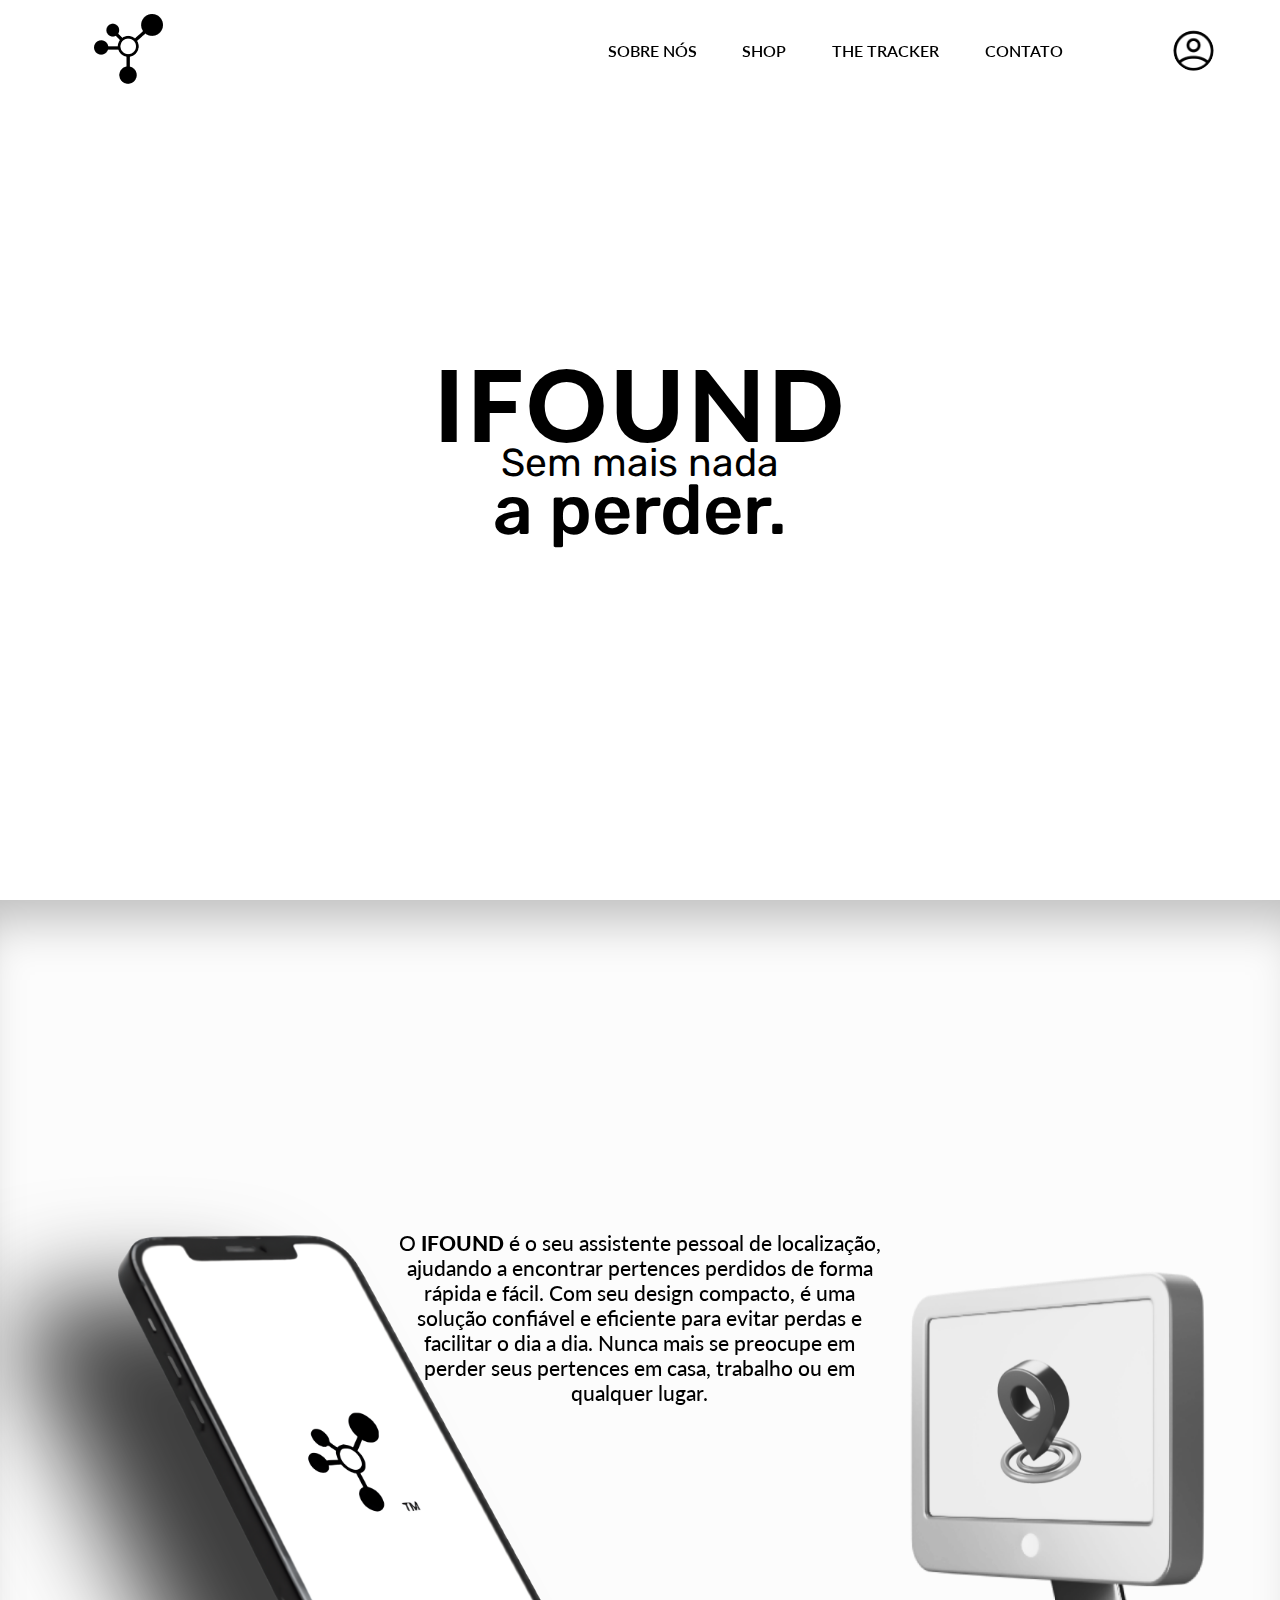
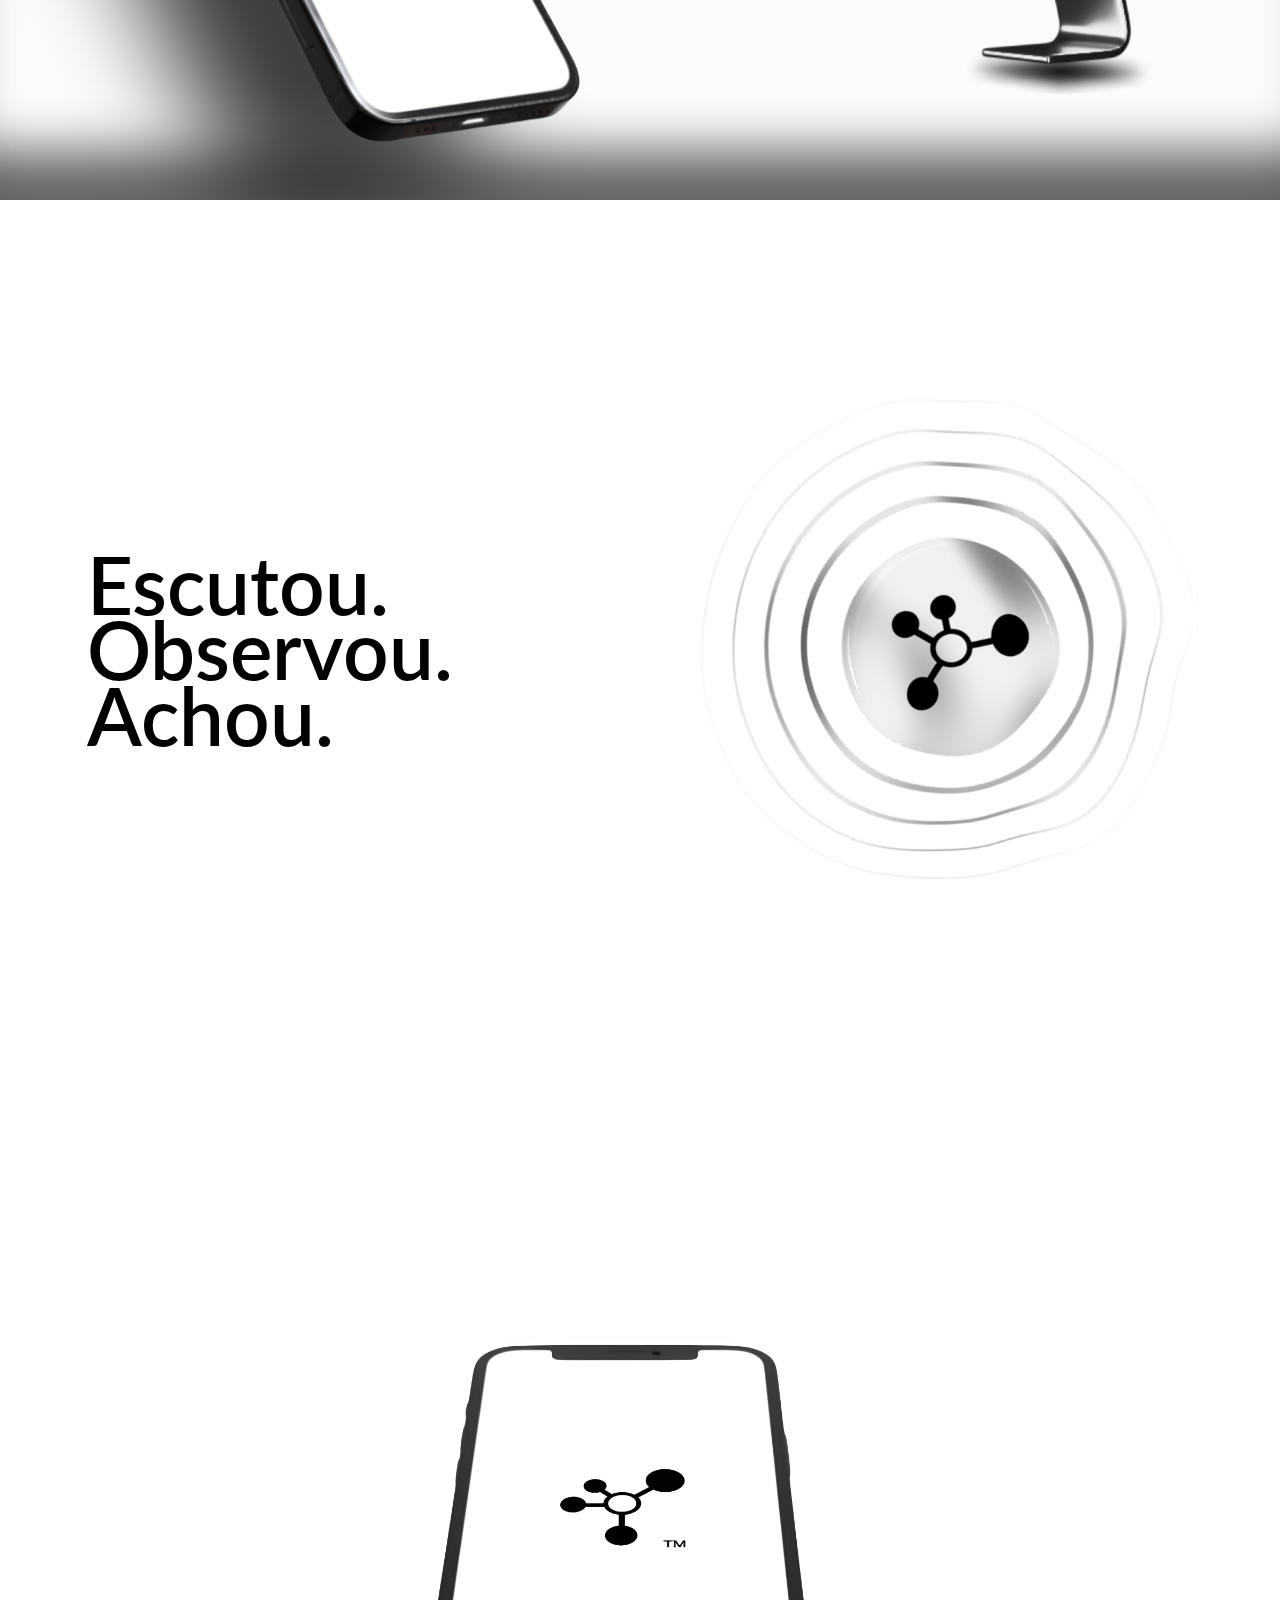
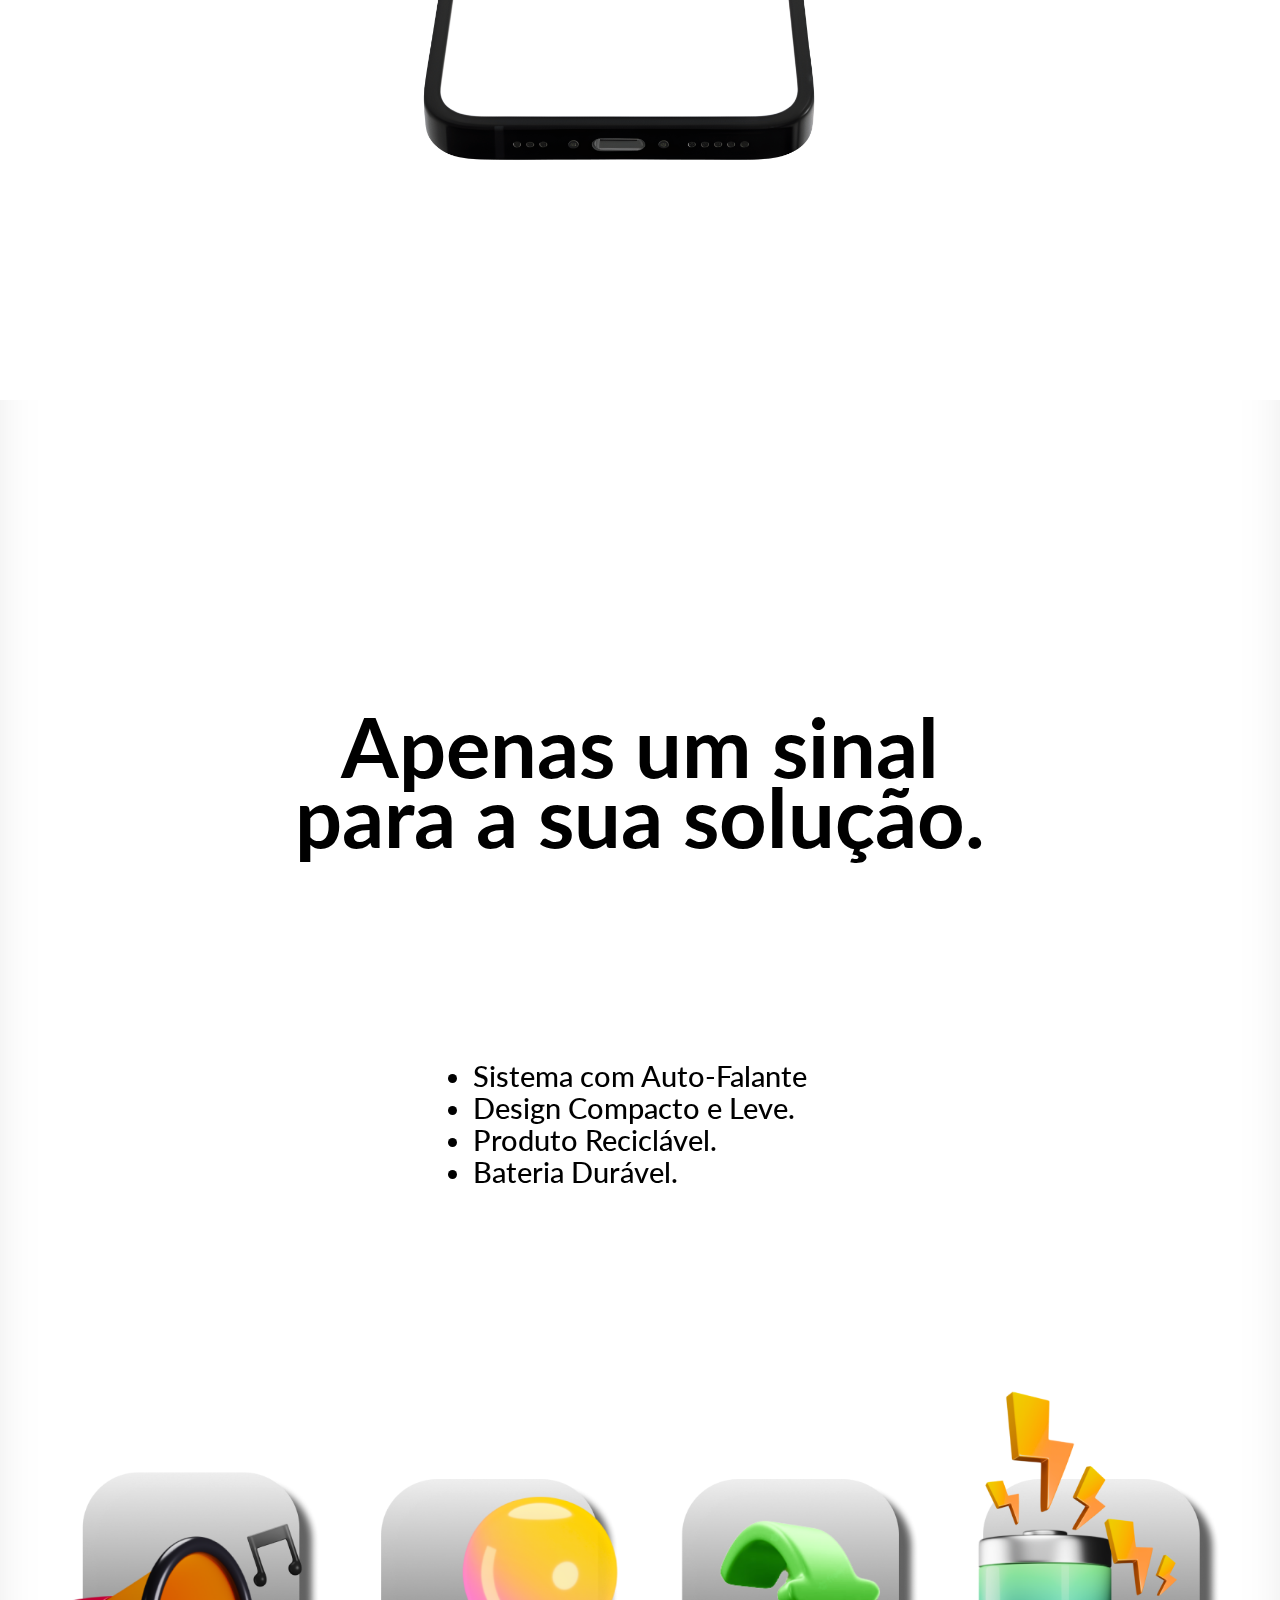
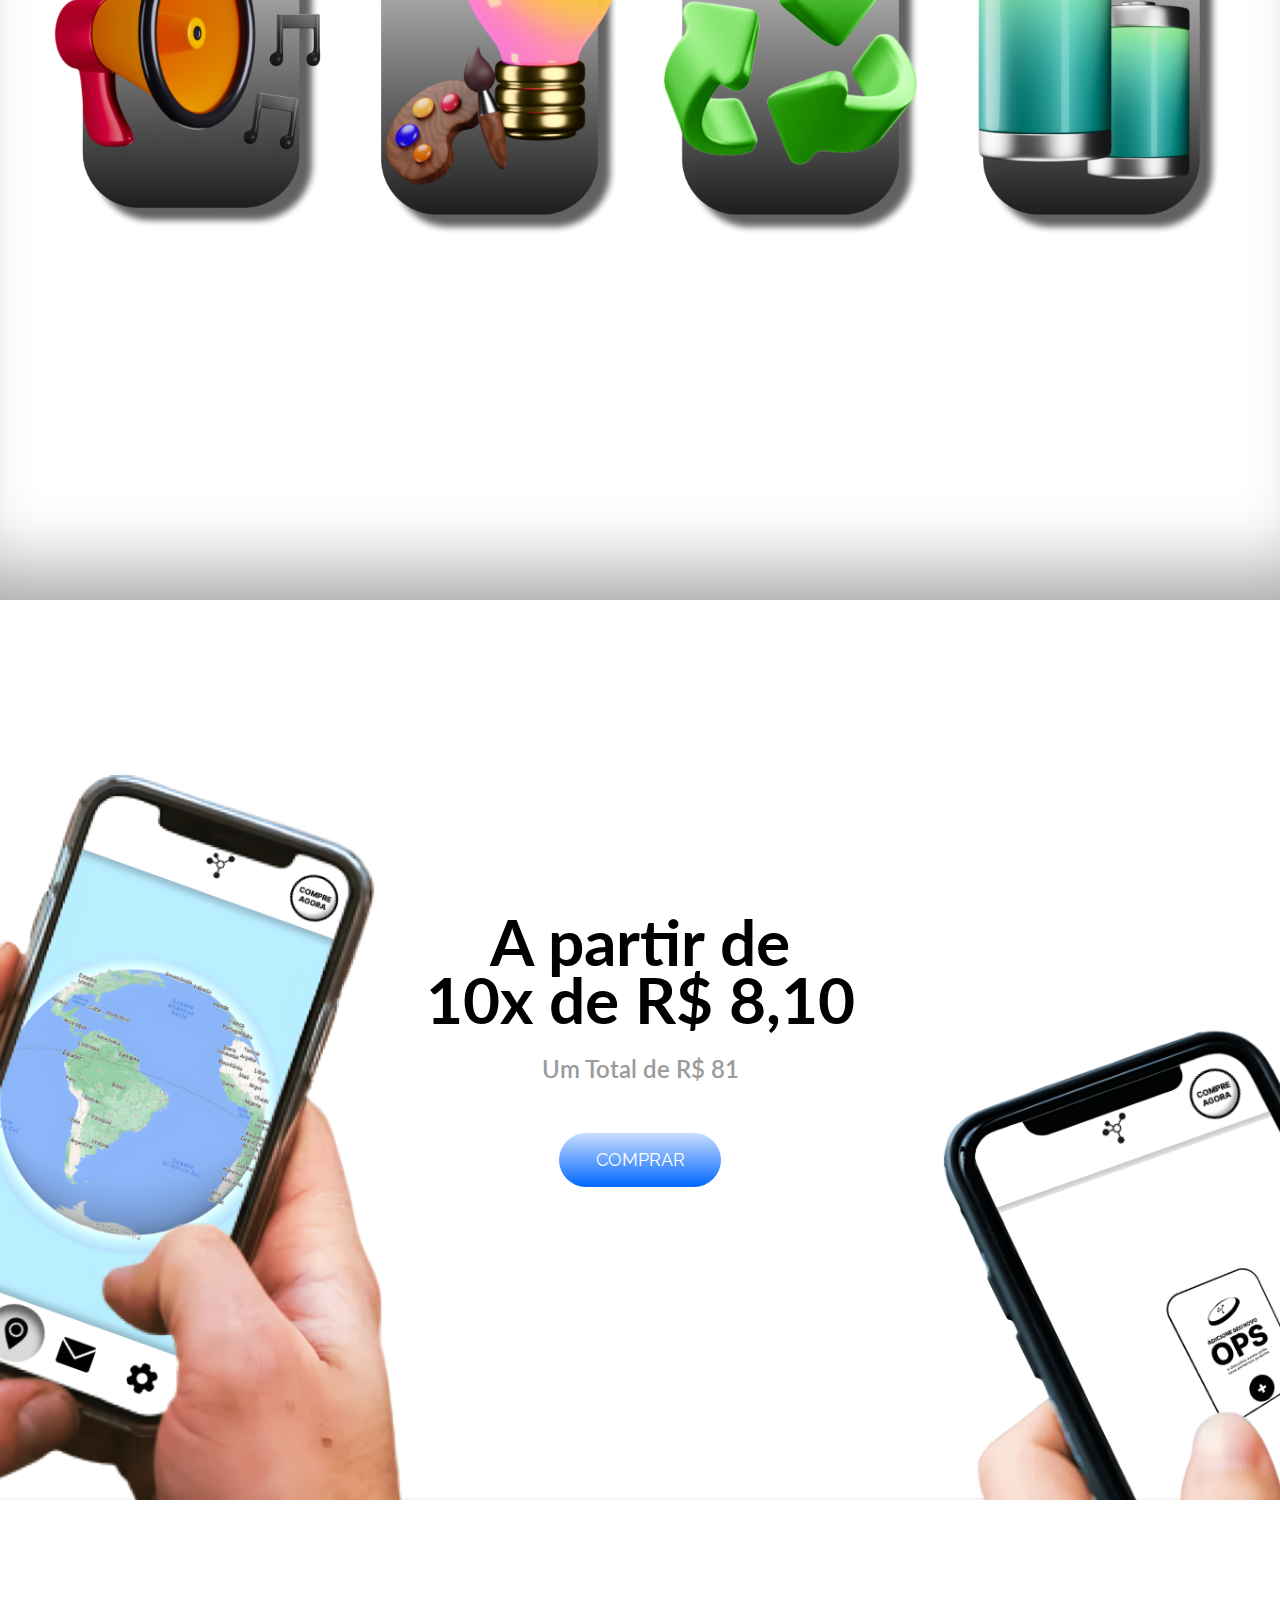
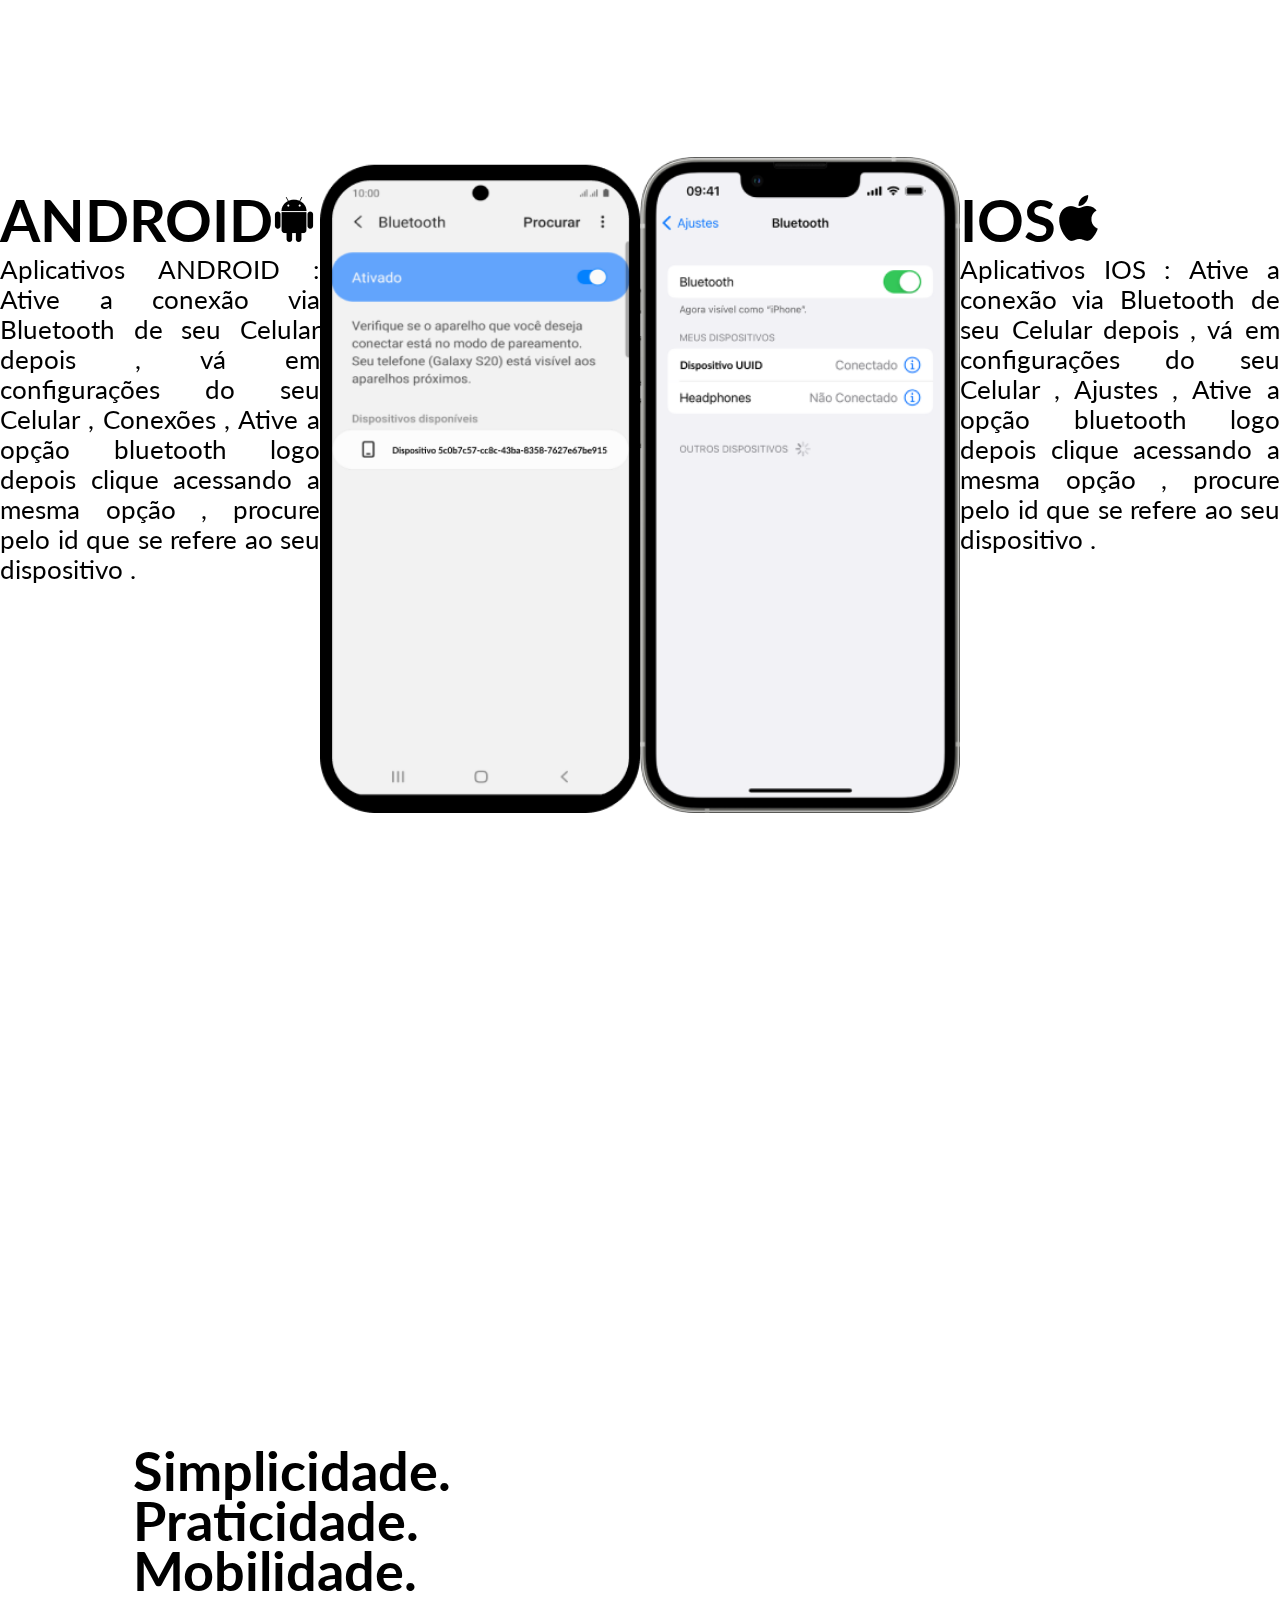
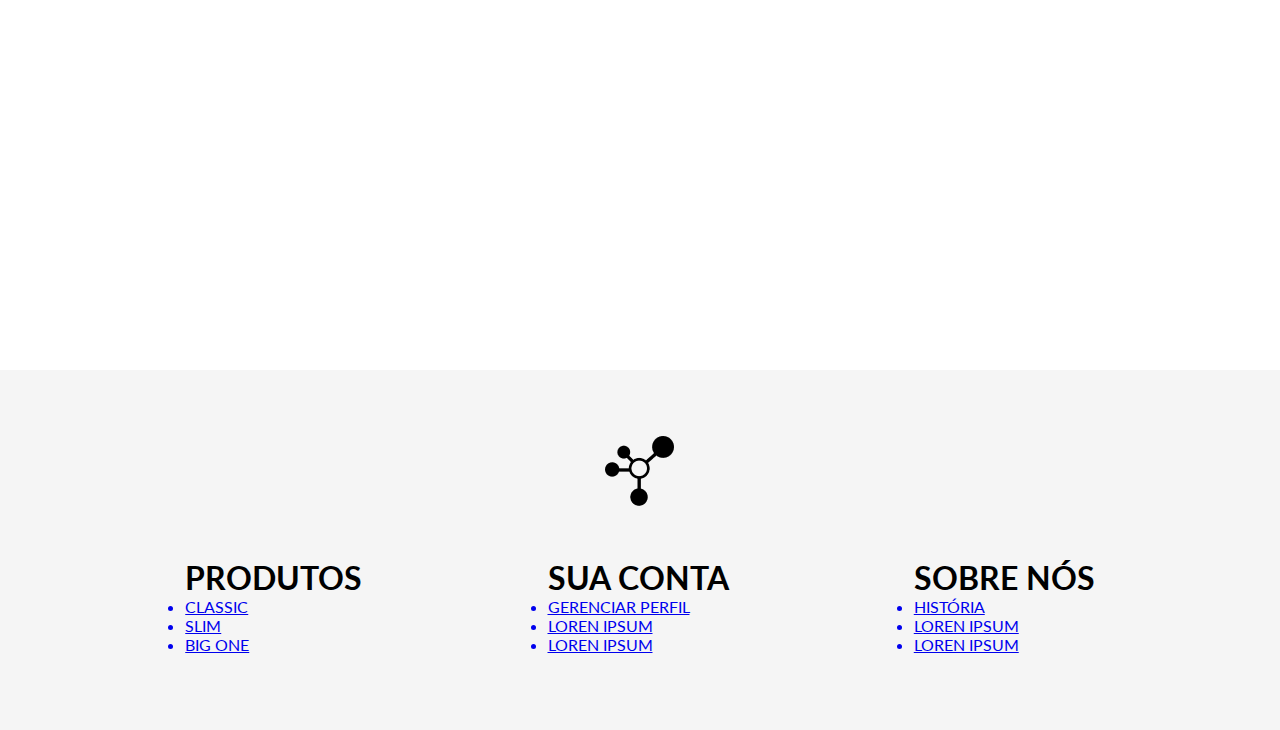
==== commit e9eb92bf: "img-main-page/ifound.mp4" ====
--- a/index.html
+++ b/index.html
@@ -31,16 +31,16 @@
                 <img class="logo" src="./img-main-page/LOGO-IMG-SECTION-MAIN.png" alt="logo">
             </div>
             <ul class="container-options-navbar">
-                <a href=".section-content-6" class="sobre-link">
+                <a href="#" class="sobre-link">
                     <li class="sobre">SOBRE NÓS</li>
                 </a>
                 <a href="#" class="shop-link">
                     <li class="shop">SHOP</li>
                 </a>
-                <a href="" class="tracker-link">
+                <a href="#" class="tracker-link">
                     <li class="tracker">THE TRACKER</li>
                 </a>
-                <a href="" class="contato-link">
+                <a href="#" class="contato-link">
                     <li class="contato">CONTATO</li>
                 </a>
             </ul>
@@ -95,8 +95,10 @@
         </div>
     </section>
 
-    <section class="section-content-video">
-        <iframe class="video-pit" src="https://www.youtube.com/embed/6vY8_TmabNg" frameborder="0"></iframe>
+    <section class="section-content-no-video-anymore">
+
+        <img src="./img-main-page/APP-CONTENT-SECTION-6.jpg" alt="" class="app-screen-section-no-video">
+
     </section>
 
     <section class="section-content-3">
@@ -121,7 +123,7 @@
                 10x de R$ 8,10
             </h1>
             <span class="preco">
-                Um Total de R$ 81 
+                Um Total de R$ 81
             </span>
             <button class="compra-oferta">COMPRAR</button>
         </div>
@@ -133,18 +135,23 @@
 
             <div class="container-samsung-about">
                 <h1 class="samsung">ANDROID<img src="./img-main-page/android-logo-png.png" alt=""></h1>
-                <span class="samsung-about">Aplicativos ANDROID : Ative a conexão via Bluetooth de seu Celular depois , vá em configurações do seu Celular , Conexões , Ative a opção bluetooth logo depois clique acessando a mesma opção , procure pelo id que se refere ao seu dispositivo .</span>
+                <span class="samsung-about">Aplicativos ANDROID : Ative a conexão via Bluetooth de seu Celular depois ,
+                    vá em configurações do seu Celular , Conexões , Ative a opção bluetooth logo depois clique acessando
+                    a mesma opção , procure pelo id que se refere ao seu dispositivo .</span>
             </div>
 
             <div class="app-container-images">
+
                 <img class="face-android-app" src="./img-main-page/FACE-ANDROID-APP.png" alt="">
-
                 <img class="face-ios-app" src="./img-main-page/FACE-IOS-APP.png" alt="">
+
             </div>
 
             <div class="container-apple-about">
                 <h1 class="apple">IOS<img src="./img-main-page/apple-logo-png.png" alt=""></h1>
-                <span class="apple-about">Aplicativos IOS : Ative a conexão via Bluetooth de seu Celular depois , vá em configurações do seu Celular , Ajustes , Ative a opção bluetooth logo depois clique acessando a mesma opção , procure pelo id que se refere ao seu dispositivo .</span>
+                <span class="apple-about">Aplicativos IOS : Ative a conexão via Bluetooth de seu Celular depois , vá em
+                    configurações do seu Celular , Ajustes , Ative a opção bluetooth logo depois clique acessando a
+                    mesma opção , procure pelo id que se refere ao seu dispositivo .</span>
             </div>
 
         </div>
@@ -156,9 +163,56 @@
             <li class="pratico">Praticidade.</li>
             <li class="movil">Mobilidade.</li>
         </ul>
-    </section>
-
-    <footer class="contato"></footer>
+
+        <video width="860" height="650" autoplay loop>
+            <source class="video-source-section-content-6" src="./img-main-page/ifound.mp4" type="video/mp4">
+        </video>
+    </section>
+
+    <footer class="abismo">
+        <div class="footer-container-content">
+            <img src="./img-main-page/LOGO-IMG-SECTION-MAIN.png" alt="logo-footer" class="footer-logo-img">
+            <nav class="container-footer-lists">
+                <ul class="produto">
+                    <h1>PRODUTOS</h1>
+                    <a href="#">
+                        <li>CLASSIC</li>
+                    </a>
+                    <a href="#">
+                        <li>SLIM</li>
+                    </a>
+                    <a href="#">
+                        <li>BIG ONE</li>
+                    </a>
+                </ul>
+                <ul class="conta">
+                    <h1>SUA CONTA</h1>
+                    <a href="#">
+                        <li>GERENCIAR PERFIL</li>
+                    </a>
+                    <a href="#">
+                        <li>LOREN IPSUM</li>
+                    </a>
+                    <a href="#">
+                        <li>LOREN IPSUM</li>
+                    </a>
+                </ul>
+                <ul class="sobre-nos">
+                    <h1>SOBRE NÓS</h1>
+                    <a href="#">
+                        <li>HISTÓRIA</li>
+                    </a>
+
+                    <a href="#">
+                        <li>LOREN IPSUM</li>
+                    </a>
+                    <a href="#">
+                        <li>LOREN IPSUM</li>
+                    </a>
+                </ul>
+            </nav>
+        </div>
+    </footer>
 
 </body>
 
--- a/style.css
+++ b/style.css
@@ -1,13 +1,24 @@
 @charset "UTF-8";
 @import url(./style-hovers.scss);
+@keyframes moveUpDown {
+  0% {
+    transform: translateY(0);
+  }
+  50% {
+    transform: translateY(-20px);
+  }
+  100% {
+    transform: translateY(0);
+  }
+}
 ::-webkit-scrollbar {
   width: 7px;
-  border-radius: 0px;
+  border: none;
   background: rgba(0, 0, 0, 0);
 }
 
 ::-webkit-scrollbar-thumb {
-  border-radius: 0%;
+  border: none;
   background-color: rgb(0, 0, 0);
 }
 
@@ -222,7 +233,7 @@
 }
 
 div.container-content-section-1 {
-  width: 50.5%;
+  width: 38.5%;
   height: 20vh;
   display: flex;
   flex-direction: column;
@@ -375,7 +386,7 @@
   transition: 1s;
 }
 
-section.section-content-video {
+section.section-content-no-video-anymore {
   position: relative;
   width: 100%;
   height: 100vh;
@@ -385,12 +396,9 @@
   align-items: center;
 }
 
-iframe.video-pit {
-  position: relative;
-  width: 1000px;
-  height: 600px;
-  border-radius: 50px;
-  padding: 20px;
+img.app-screen-section-no-video {
+  width: 50%;
+  animation: moveUpDown 4s infinite backwards;
 }
 
 /*SECTION 2 COMEÇA AQUI*/
@@ -520,21 +528,21 @@
   transition: 280ms;
 }
 
-section.container-content-section-5 {
-  width: 100%;
-  height: 180vh;
-  display: flex;
-  flex-direction: row;
-  align-items: center;
-  justify-content: center;
+section.section-content-5 {
+  width: 100%;
+  height: 130vh;
+  display: flex;
+  flex-direction: row;
+  justify-content: center;
+  align-items: center;
 }
 
 div.container-content-section-5 {
-  display: flex;
-  flex-direction: row;
+  width: 100%;
+  display: flex;
+  flex-direction: row;
+  align-items: center;
   justify-content: space-evenly;
-  align-items: center;
-  margin-top: 30px;
 }
 
 div.container-samsung-about {
@@ -575,6 +583,134 @@
   position: relative;
   display: flex;
   flex-direction: row;
-  justify-content: space-between;
+  justify-content: space-evenly;
   width: 700px;
+}
+
+img.face-android-app {
+  width: 50%;
+  position: relative;
+}
+
+img.face-ios-app {
+  width: 50%;
+  position: relative;
+}
+
+/*SECTION 6 COMEÇA AQUI*/
+section.section-content-6 {
+  display: flex;
+  flex-direction: row;
+  justify-content: center;
+  align-items: center;
+  width: 100%;
+  height: 100vh;
+}
+
+source.video-source-section-content-6 {
+  position: relative;
+  width: 1000px;
+  height: 600px;
+  border-radius: 50px;
+}
+
+video {
+  position: relative;
+  display: flex;
+  align-items: center;
+  justify-content: center;
+}
+
+ul.container-frases-efeito {
+  margin-left: 3em;
+  display: flex;
+  flex-direction: column;
+  font-size: 3.4em;
+  font-family: "Lato", sans-serif;
+  font-weight: 700;
+  list-style-type: none;
+  line-height: 0.92em;
+}
+
+li.simples {
+  transition: 280ms;
+}
+
+li.pratico {
+  transition: 280ms;
+}
+
+li.movil {
+  transition: 280ms;
+}
+
+li.simples:hover {
+  transition: 280ms;
+}
+
+li.pratico:hover {
+  transition: 280ms;
+}
+
+li.movil:hover {
+  transition: 280ms;
+}
+
+/*SECTION 6 ACABA AQUI*/
+footer.abismo {
+  width: 100%;
+  height: 70vh;
+  position: relative;
+  display: flex;
+  flex-direction: column;
+  align-items: center;
+  justify-content: center;
+  background-color: #f5f5f5;
+}
+
+div.footer-container-content {
+  position: relative;
+  width: 100%;
+  display: flex;
+  flex-direction: column;
+  align-items: center;
+  justify-content: center;
+}
+
+div.div-footer-container-content {
+  position: relative;
+  display: flex;
+  flex-direction: column;
+  align-items: center;
+  justify-content: center;
+}
+
+nav.container-footer-lists {
+  position: relative;
+  width: 100%;
+  display: flex;
+  flex-direction: row;
+  align-items: center;
+  justify-content: space-evenly;
+}
+
+nav.container-footer-lists > ul {
+  text-align: left;
+  font-family: "Lato", sans-serif;
+}
+
+img.footer-logo-img {
+  margin-bottom: 50px;
+}
+
+ul.produto {
+  margin-bottom: 10px;
+}
+
+ul.conta {
+  margin-bottom: 10px;
+}
+
+ul.sobre-nos {
+  margin-bottom: 10px;
 }/*# sourceMappingURL=style.css.map */--- a/style-hovers.css
+++ b/style-hovers.css
@@ -24,19 +24,21 @@
   overflow-y: scroll;
 }
 
-header > .main-header {
+header > div.main-header {
   background-color: rgba(255, 255, 255, 0.11);
 }
 
-.top-header {
-  position: relative;
+div.top-header {
+  position: fixed;
   display: flex;
   width: 100%;
   height: 40px;
-  background-color: rgb(255, 255, 255);
-}
-
-div.main-header {
+  background-color: rgba(255, 255, 255, 0);
+  -webkit-backdrop-filter: blur(5px);
+          backdrop-filter: blur(5px);
+}
+
+header.main-header {
   width: 100%;
   height: 100px;
   position: fixed;
@@ -45,11 +47,11 @@
   flex-direction: row;
   align-items: center;
   justify-content: center;
-  -webkit-backdrop-filter: blur(2px);
-          backdrop-filter: blur(2px);
-}
-
-.navbar-header {
+  -webkit-backdrop-filter: blur(5px);
+          backdrop-filter: blur(5px);
+}
+
+nav.navbar-header {
   width: 90%;
   height: 60px;
   display: flex;
@@ -60,7 +62,7 @@
   background-color: transparent;
 }
 
-.container-logo {
+div.container-logo {
   width: 100%;
   height: 60px;
   display: flex;
@@ -72,7 +74,7 @@
   transition: 280ms;
 }
 
-.logo {
+img.logo {
   padding: 10px;
   transform: scale(1);
   border-radius: 10px;
@@ -80,7 +82,7 @@
   transition: 280ms;
 }
 
-.container-options-navbar {
+ul.container-options-navbar {
   width: 100%;
   display: flex;
   flex-direction: row;
@@ -220,7 +222,7 @@
 }
 
 div.container-content-section-1 {
-  width: 50.5%;
+  width: 38.5%;
   height: 20vh;
   display: flex;
   flex-direction: column;
@@ -236,6 +238,7 @@
   font-weight: 500;
   color: black;
   text-align: center;
+  z-index: 15;
 }
 
 strong {
@@ -245,6 +248,7 @@
 button.comprar {
   width: 9em;
   min-width: 155px;
+  display: none;
   height: 3em;
   min-width: 40px;
   text-align: center;
@@ -267,7 +271,7 @@
   min-width: 200px;
   width: 750px;
   filter: drop-shadow(-100px 60px 50px rgba(0, 0, 0, 0.76));
-  padding-top: 50px;
+  padding-top: 6em;
   z-index: 12;
   transition: 300ms;
 }
@@ -278,7 +282,7 @@
   max-width: 100%;
   min-width: 200px;
   width: 450px;
-  padding-top: 0em;
+  padding-top: 4em;
   z-index: 12;
 }
 
@@ -469,6 +473,10 @@
      object-fit: cover;
   -o-object-position: bottom;
      object-position: bottom;
+  background-image: url("./img-main-page/IMAGE-BACKGROUND-SECTION-4.png");
+  background-position: center;
+  background-repeat: no-repeat;
+  background-size: cover;
 }
 
 div.container-content-section-4 {
@@ -480,25 +488,25 @@
 }
 
 h1.oferta-title {
-  font-size: 5em;
+  font-size: 4em;
   text-align: center;
   font-family: "Lato", sans-serif;
   line-height: 0.9em;
 }
 
 span.preco {
-  font-size: 2em;
+  font-size: 1.5em;
   font-family: "Lato", sans-serif;
   font-weight: 600;
   color: rgb(155, 155, 155);
   margin-top: 25px;
-  margin-bottom: 20px;
-}
-
-.compra-oferta {
+  margin-bottom: 50px;
+}
+
+button.compra-oferta {
   width: 9em;
   min-width: 155px;
-  height: 3.2em;
+  height: 3em;
   text-align: center;
   border: solid 1px transparent;
   border-radius: 30px;
@@ -512,6 +520,144 @@
   transition: 280ms;
 }
 
+section.section-content-5 {
+  width: 100%;
+  height: 130vh;
+  display: flex;
+  flex-direction: row;
+  justify-content: center;
+  align-items: center;
+}
+
+div.container-content-section-5 {
+  width: 100%;
+  display: flex;
+  flex-direction: row;
+  align-items: center;
+  justify-content: space-evenly;
+}
+
+div.container-samsung-about {
+  position: relative;
+  width: 350px;
+  height: 600px;
+  text-align: justify;
+}
+
+h1.samsung {
+  font-size: 3.6em;
+  font-family: "Lato", sans-serif;
+}
+
+span.samsung-about {
+  font-size: 1.6em;
+  font-family: "Lato", sans-serif;
+}
+
+div.container-apple-about {
+  position: relative;
+  width: 350px;
+  height: 600px;
+  text-align: justify;
+}
+
+h1.apple {
+  font-size: 3.6em;
+  font-family: "Lato", sans-serif;
+}
+
+span.apple-about {
+  font-size: 1.6em;
+  font-family: "Lato", sans-serif;
+}
+
+div.app-container-images {
+  position: relative;
+  display: flex;
+  flex-direction: row;
+  justify-content: space-evenly;
+  width: 700px;
+}
+
+img.face-android-app {
+  width: 50%;
+  position: relative;
+}
+
+img.face-ios-app {
+  width: 50%;
+  position: relative;
+}
+
+/*SECTION 6 COMEÇA AQUI*/
+section.section-content-6 {
+  display: flex;
+  flex-direction: row;
+  justify-content: center;
+  align-items: center;
+  width: 100%;
+  height: 100vh;
+}
+
+img.app-screen-section-6 {
+  width: 50%;
+}
+
+ul.container-frases-efeito {
+  margin-left: 3em;
+  display: flex;
+  flex-direction: column;
+  font-size: 3.4em;
+  font-family: "Lato", sans-serif;
+  font-weight: 700;
+  list-style-type: none;
+  line-height: 0.92em;
+}
+
+li.simples {
+  transition: 280ms;
+}
+
+li.pratico {
+  transition: 280ms;
+}
+
+li.movil {
+  transition: 280ms;
+}
+
+li.simples:hover {
+  transition: 280ms;
+}
+
+li.pratico:hover {
+  transition: 280ms;
+}
+
+li.movil:hover {
+  transition: 280ms;
+}
+
+/*SECTION 6 ACABA AQUI*/
+footer.abismo {
+  width: 100%;
+  height: 40vh;
+  position: relative;
+  display: flex;
+  flex-direction: column;
+  align-items: center;
+  justify-content: center;
+  background-color: #f5f5f5;
+}
+
+div.footer-container-content {
+  position: relative;
+  display: flex;
+  flex-direction: column;
+  align-items: center;
+  justify-content: center;
+}
+
 .perfil-img:hover {
   cursor: pointer;
   transform: scale(1.05);
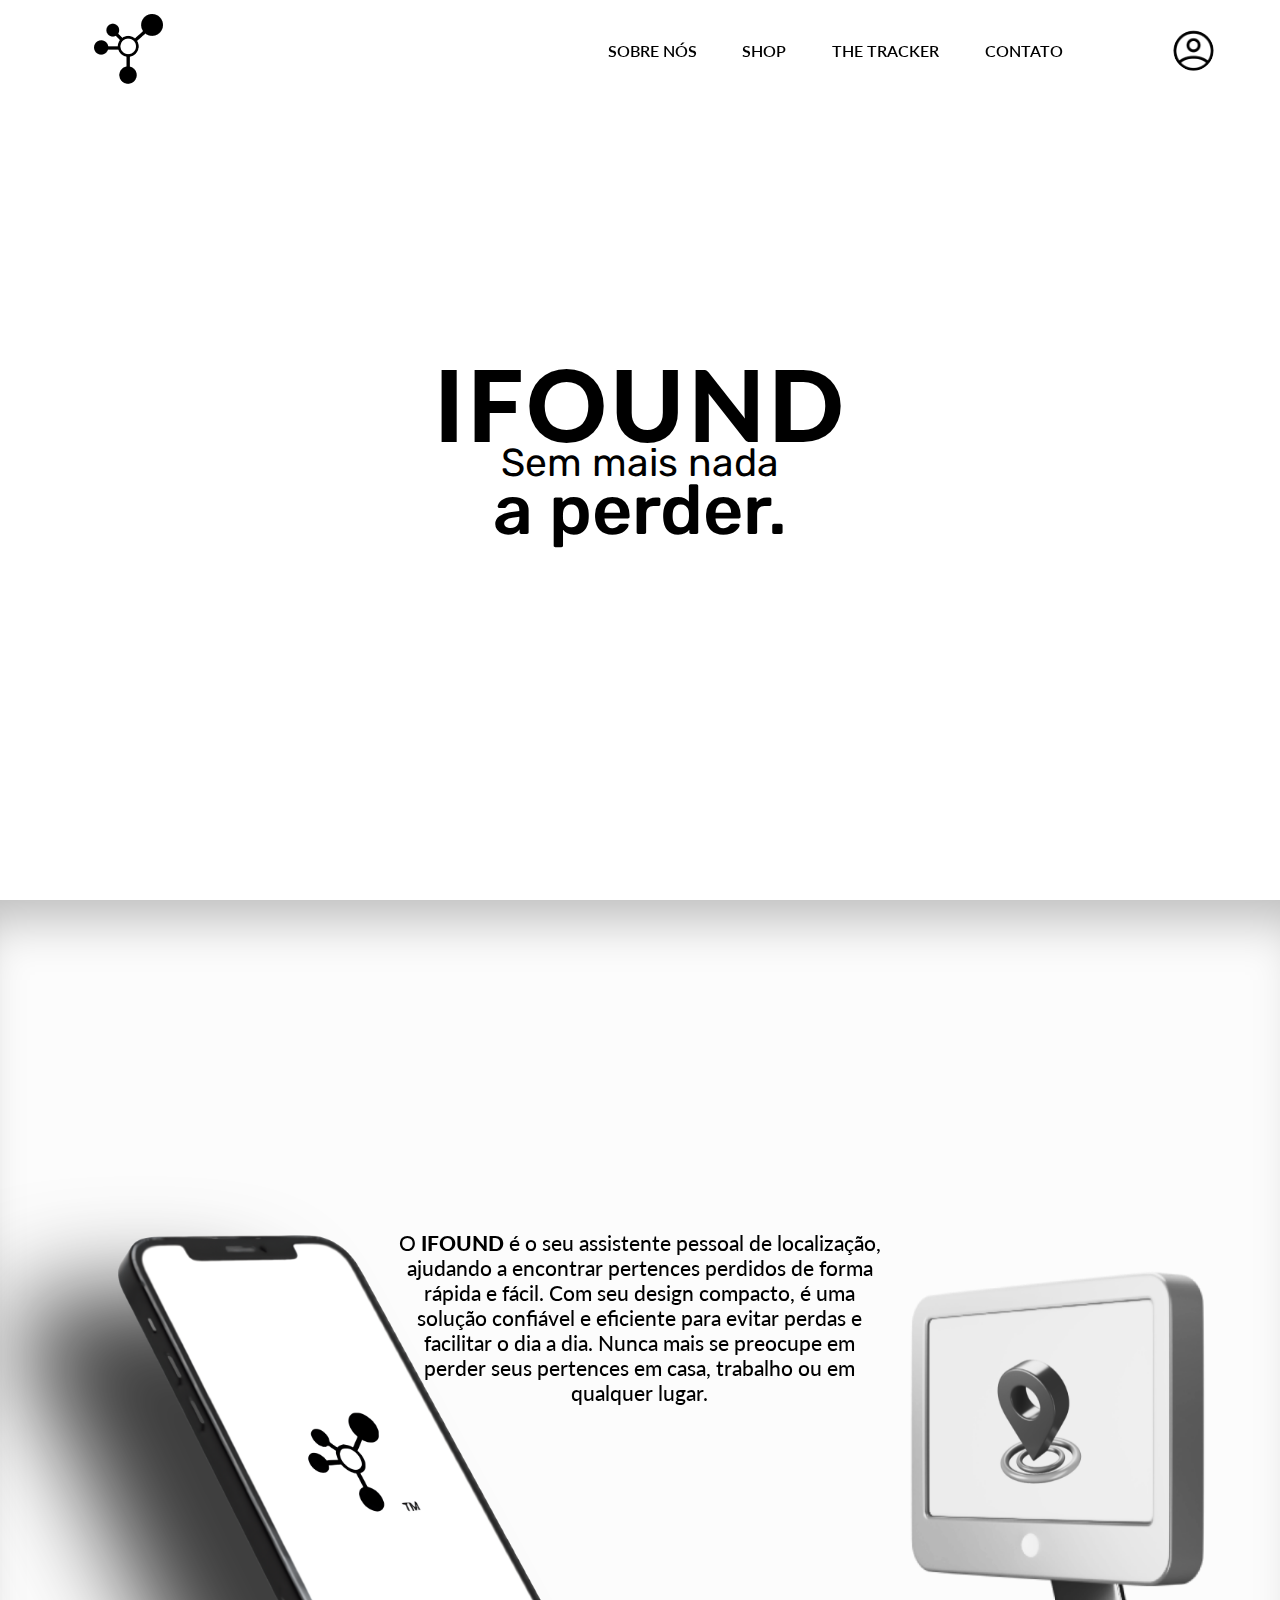
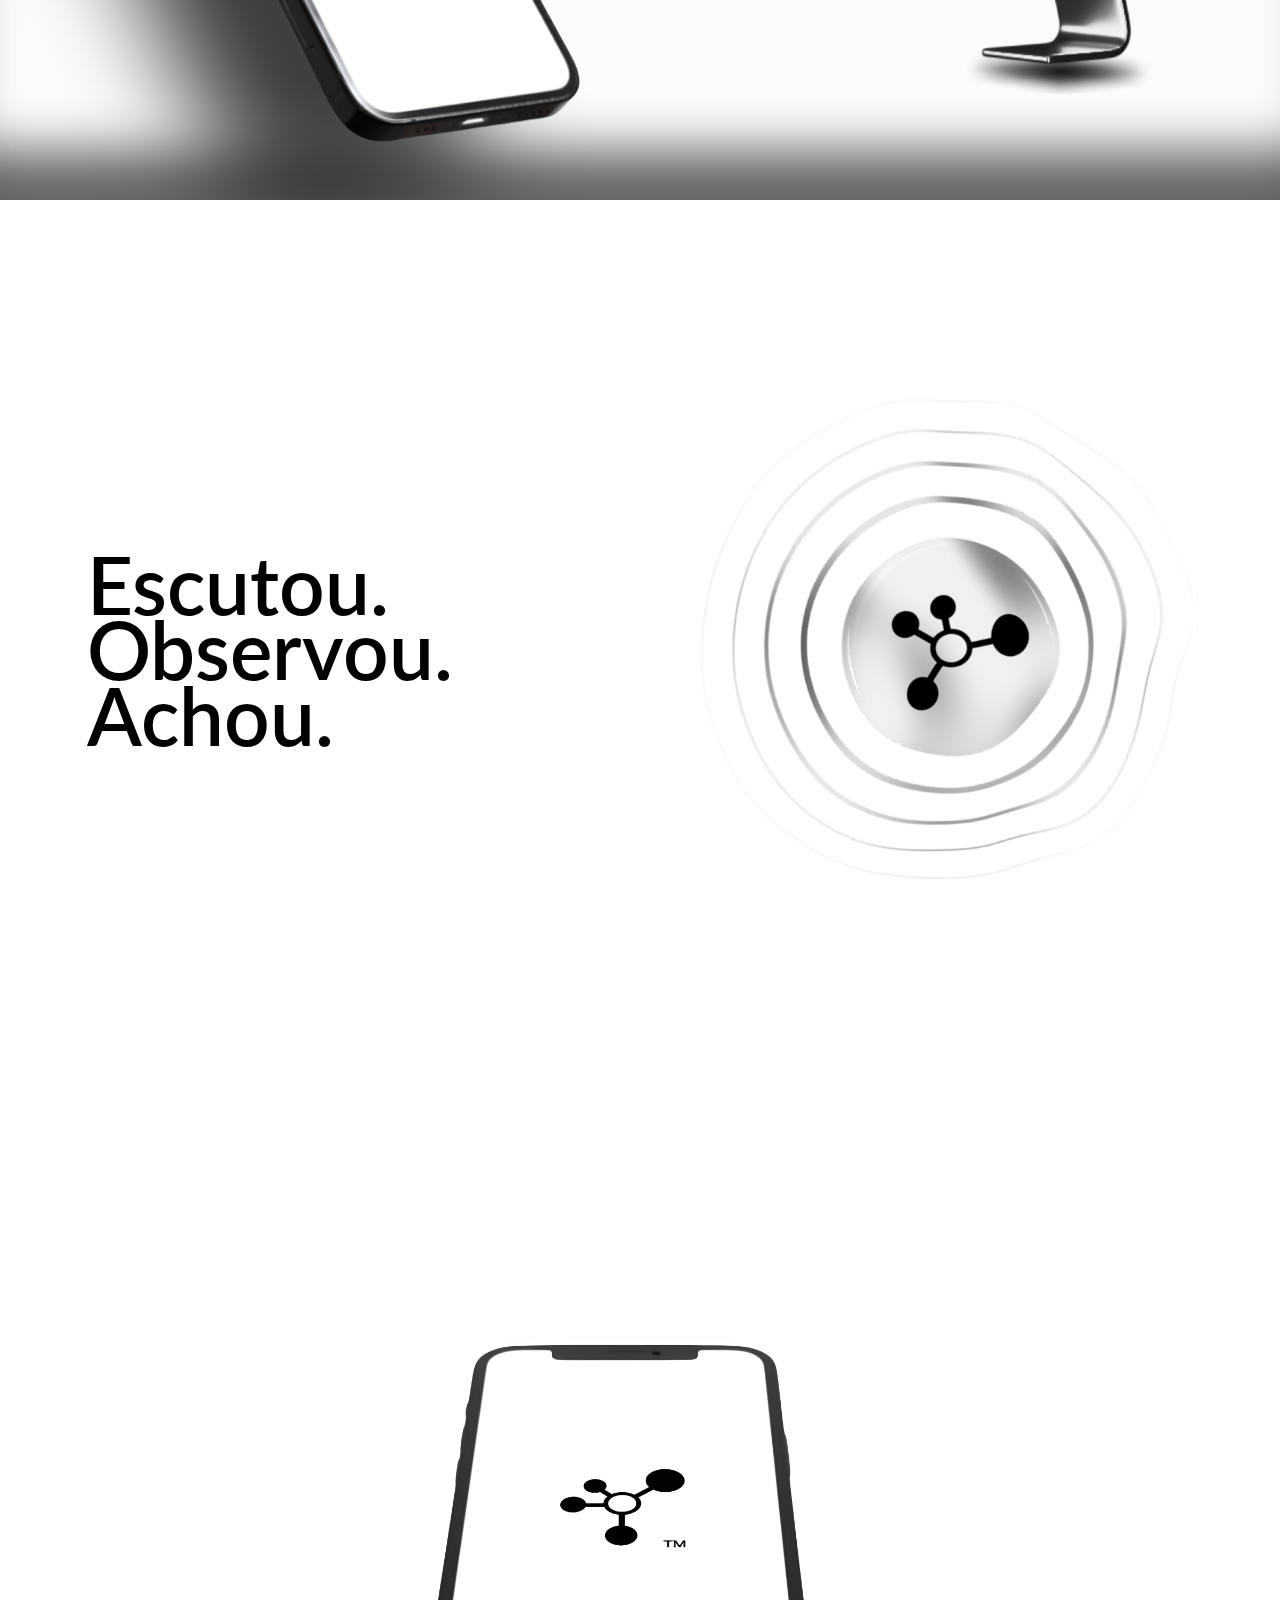
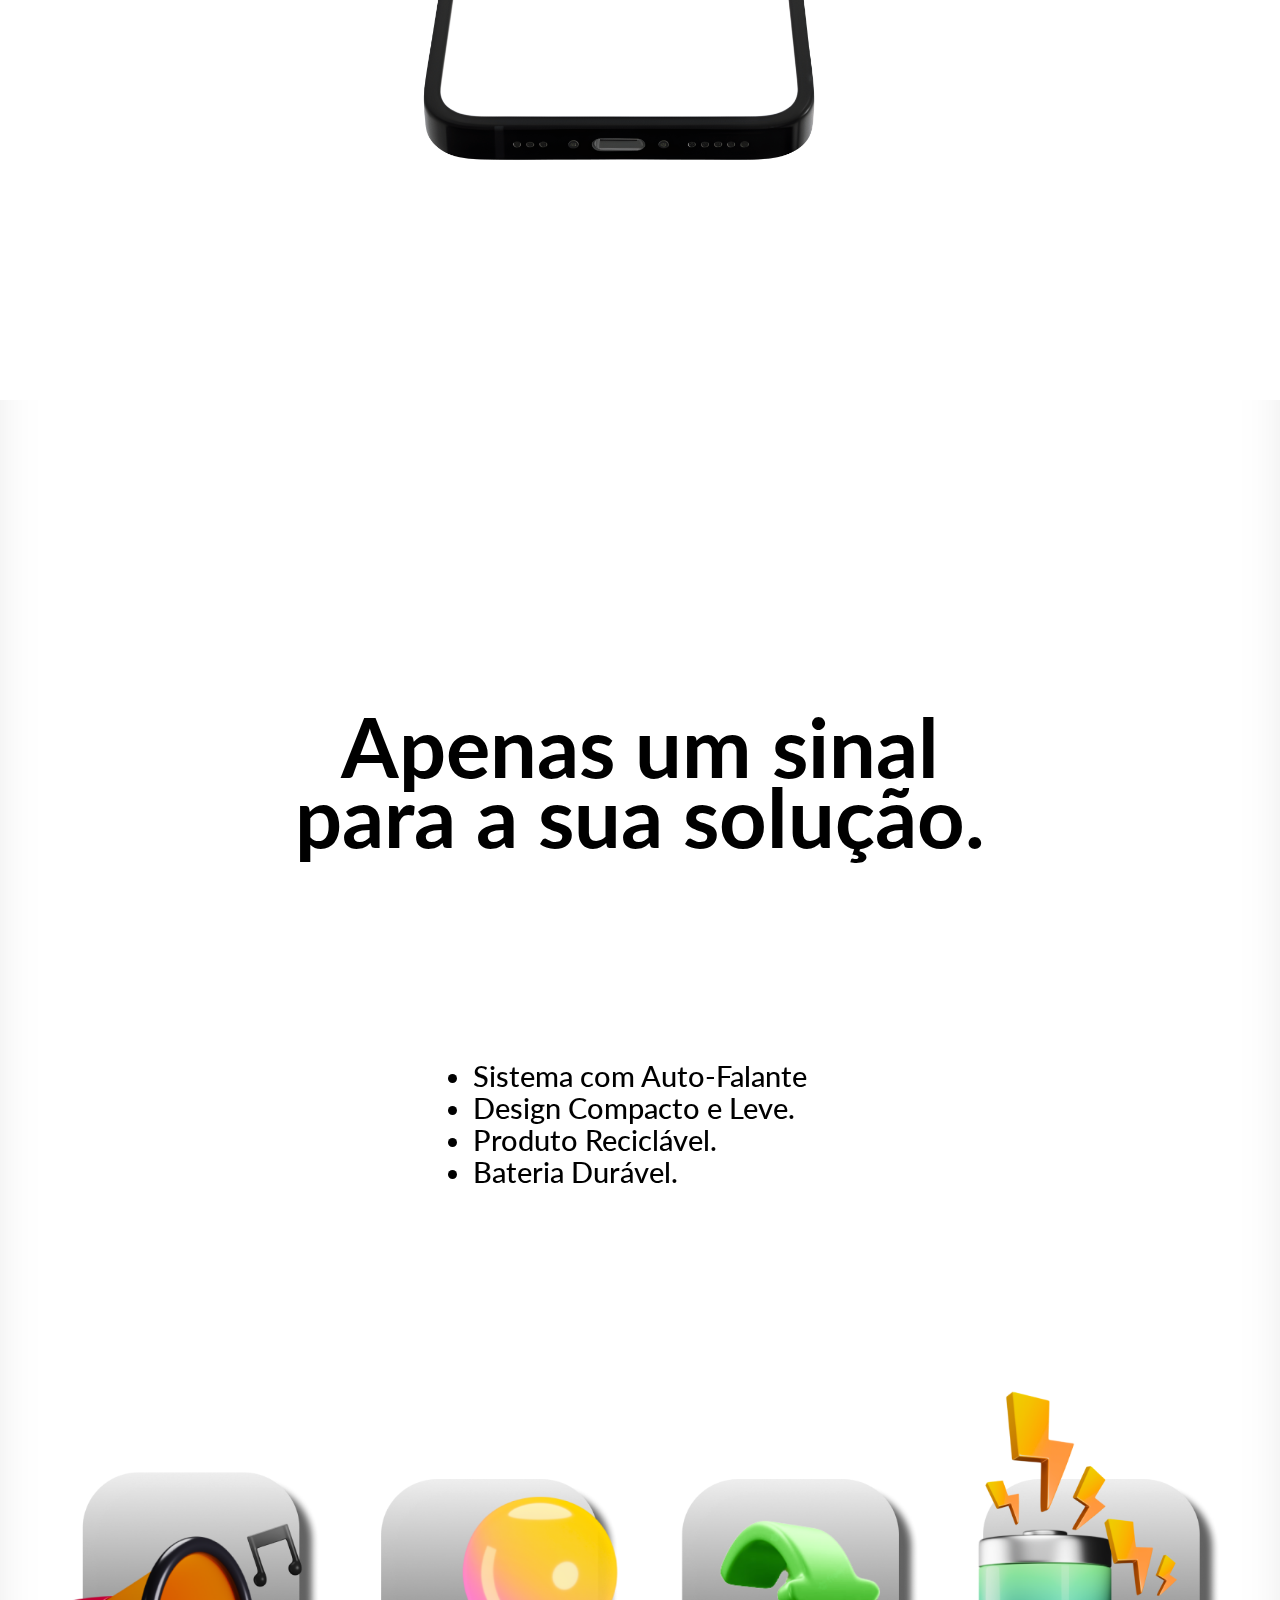
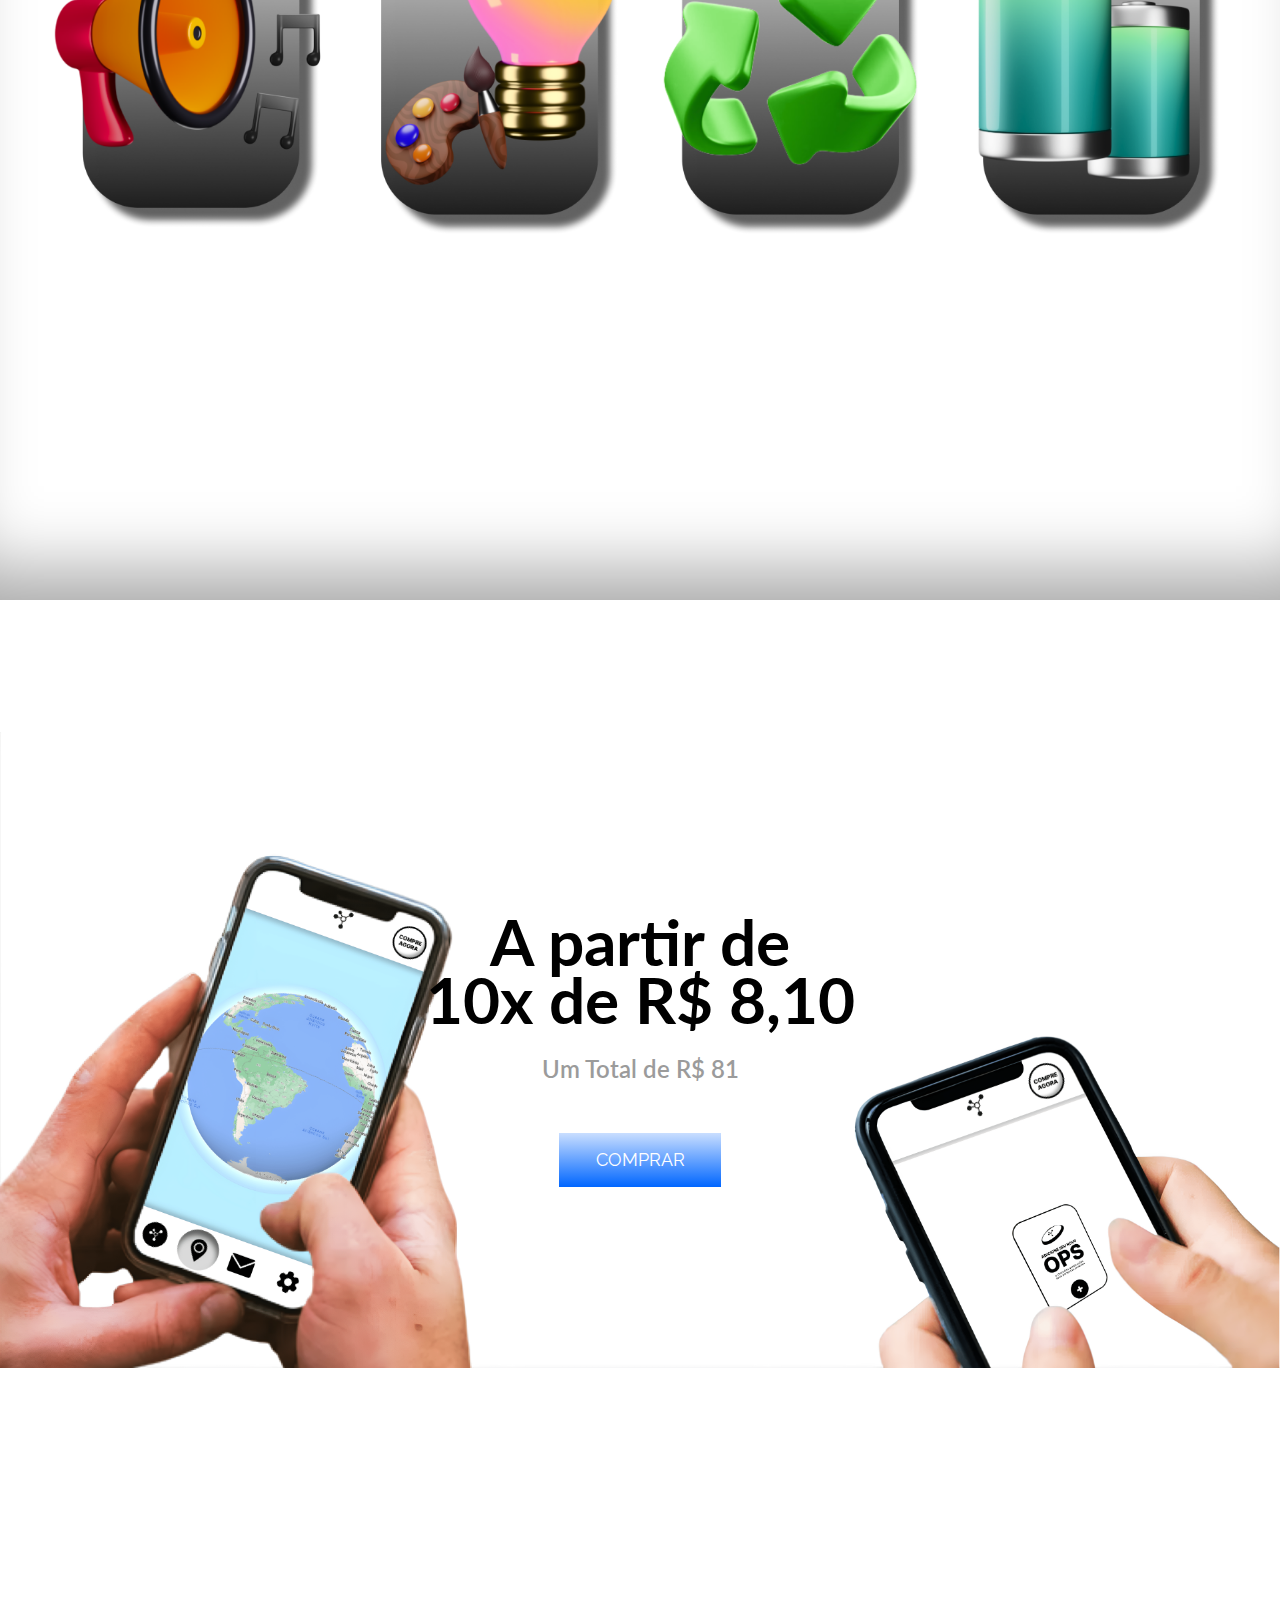
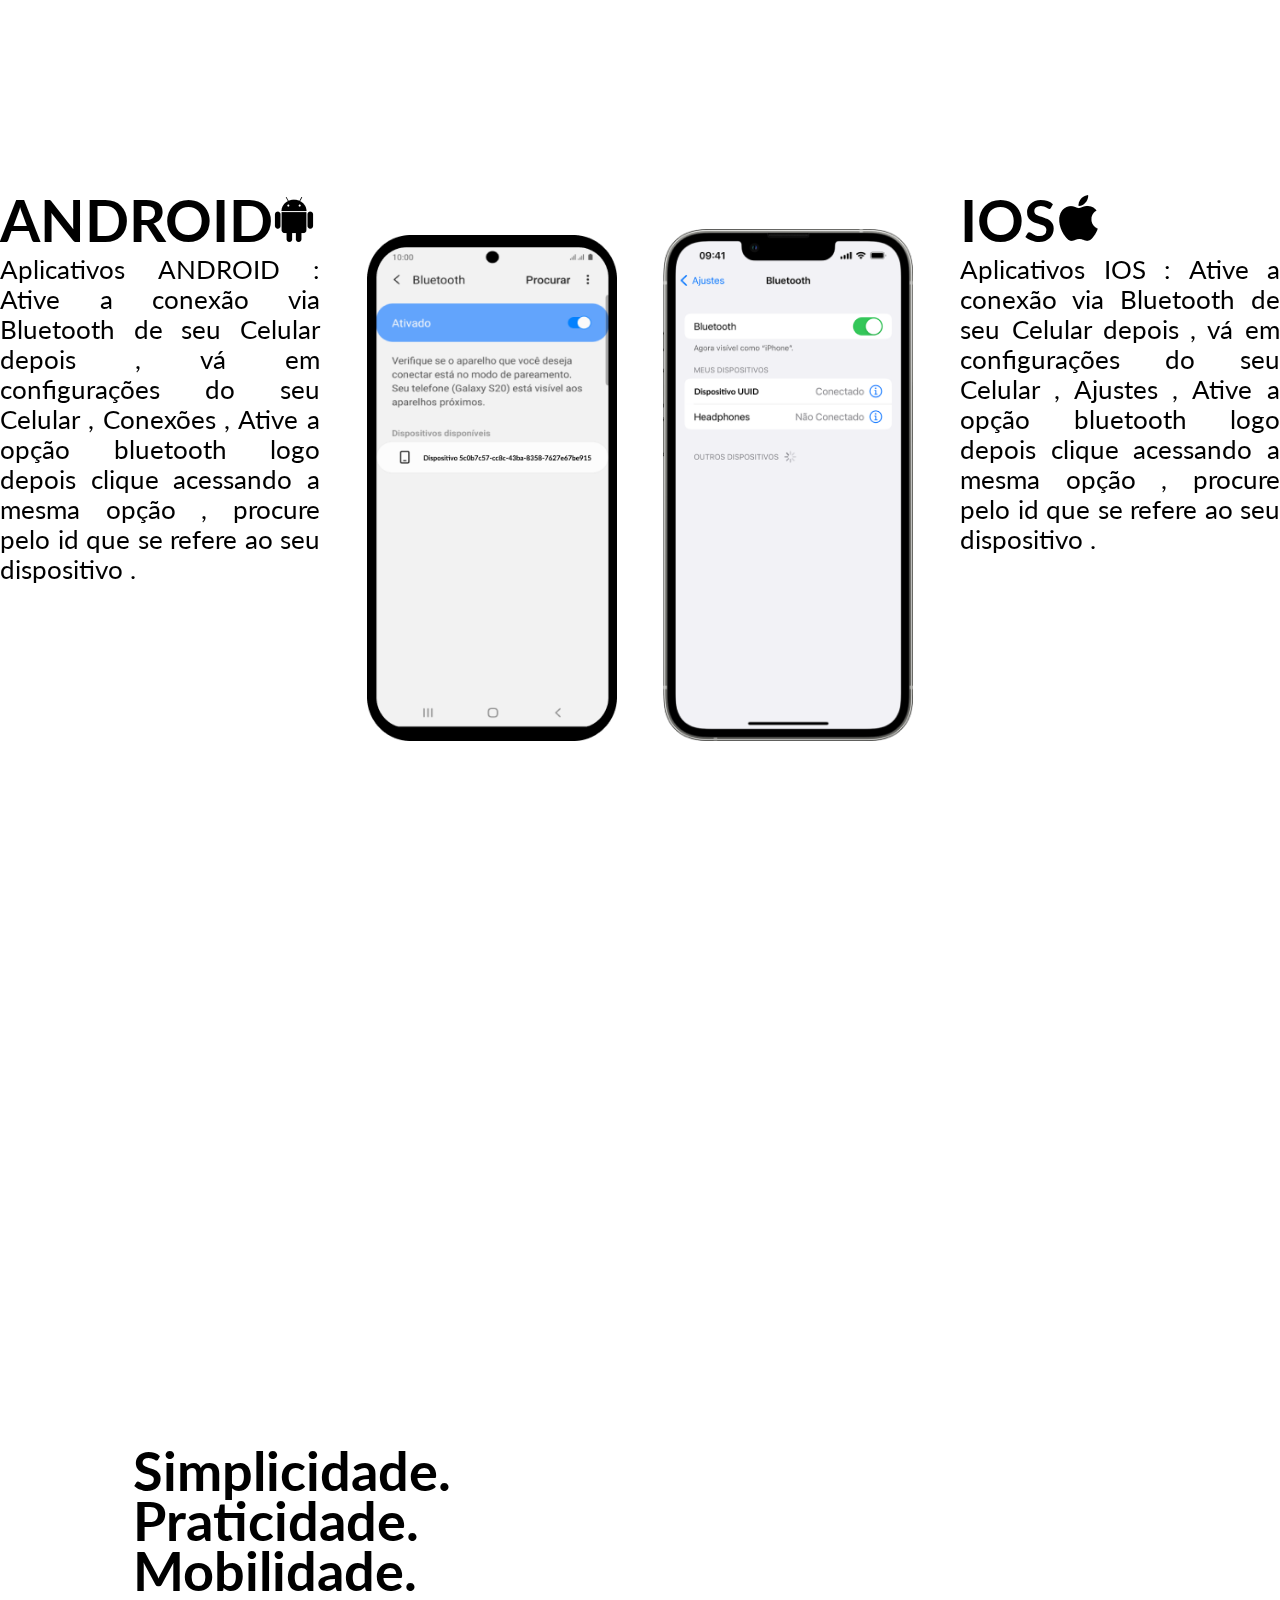
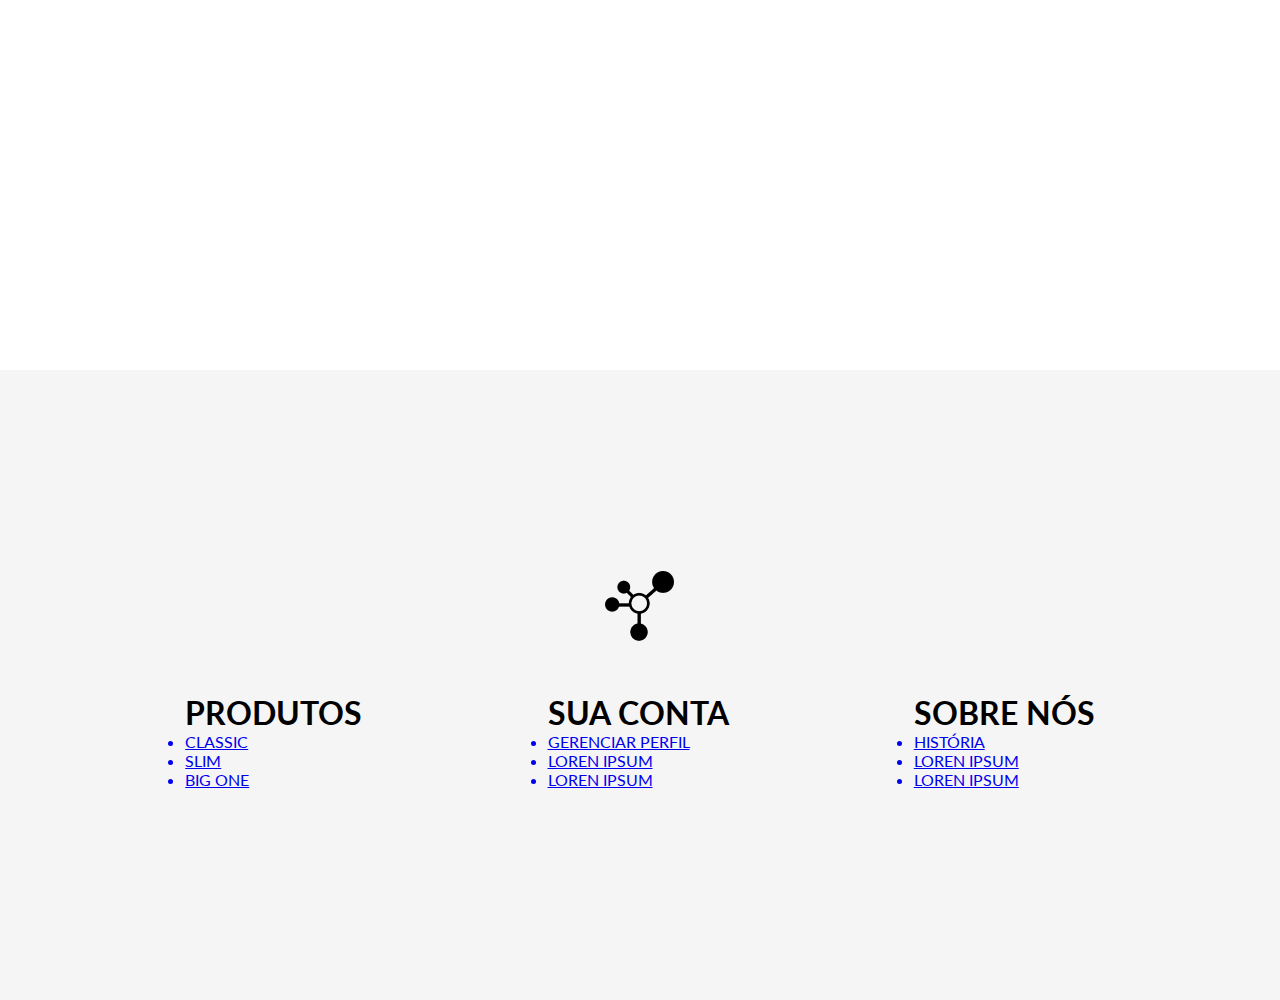
==== commit 65f7ae5c: "commitei todos de manha antes de sair de casa" ====
--- a/index.html
+++ b/index.html
@@ -117,6 +117,7 @@
     </section>
 
     <section class="section-content-4">
+
         <div class="container-content-section-4">
             <h1 class="oferta-title">
                 A partir de<br>
@@ -127,6 +128,9 @@
             </span>
             <button class="compra-oferta">COMPRAR</button>
         </div>
+
+        <img src="./img-main-page/IMAGE-BACKGROUND-SECTION-4.png" alt="back" class="background-app-section-4">
+
     </section>
 
     <section class="section-content-5">
--- a/style.css
+++ b/style.css
@@ -317,6 +317,7 @@
   justify-content: center;
   align-items: center;
   z-index: 13;
+  overflow: hidden;
 }
 
 div.container-content-section-2 {
@@ -337,6 +338,7 @@
 
 li.escute {
   width: 550px;
+  cursor: pointer;
   font-size: 5em;
   font-weight: 600;
   font-family: "Lato", sans-serif;
@@ -350,6 +352,7 @@
 
 li.observe {
   width: 550px;
+  cursor: pointer;
   font-size: 5em;
   font-weight: 600;
   font-family: "Lato", sans-serif;
@@ -363,6 +366,7 @@
 
 li.ache {
   width: 550px;
+  cursor: pointer;
   font-size: 5em;
   font-weight: 600;
   font-family: "Lato", sans-serif;
@@ -394,6 +398,7 @@
   display: flex;
   justify-content: center;
   align-items: center;
+  overflow: hidden;
 }
 
 img.app-screen-section-no-video {
@@ -412,6 +417,7 @@
   display: flex;
   justify-content: center;
   align-items: center;
+  overflow: hidden;
 }
 
 div.container-content-section-3 {
@@ -477,14 +483,13 @@
   align-items: center;
   width: 100%;
   height: 100vh;
-  -o-object-fit: cover;
-     object-fit: cover;
-  -o-object-position: bottom;
-     object-position: bottom;
-  background-image: url("./img-main-page/IMAGE-BACKGROUND-SECTION-4.png");
-  background-position: center;
-  background-repeat: no-repeat;
-  background-size: cover;
+  overflow: hidden;
+}
+
+img.background-app-section-4 {
+  width: 100%;
+  position: absolute;
+  z-index: -99;
 }
 
 div.container-content-section-4 {
@@ -516,8 +521,6 @@
   min-width: 155px;
   height: 3em;
   text-align: center;
-  border: solid 1px transparent;
-  border-radius: 30px;
   border: solid 3px linear-gradient(0deg, rgb(0, 102, 255) 0%, rgb(201, 222, 255) 100%);
   background: rgb(0, 102, 255);
   background: linear-gradient(0deg, rgb(0, 102, 255) 0%, rgb(201, 222, 255) 100%);
@@ -535,6 +538,7 @@
   flex-direction: row;
   justify-content: center;
   align-items: center;
+  overflow: hidden;
 }
 
 div.container-content-section-5 {
@@ -588,12 +592,12 @@
 }
 
 img.face-android-app {
-  width: 50%;
+  width: 250px;
   position: relative;
 }
 
 img.face-ios-app {
-  width: 50%;
+  width: 250px;
   position: relative;
 }
 
@@ -605,6 +609,7 @@
   align-items: center;
   width: 100%;
   height: 100vh;
+  overflow: hidden;
 }
 
 source.video-source-section-content-6 {
--- a/style-hovers.css
+++ b/style-hovers.css
@@ -1,13 +1,24 @@
 @charset "UTF-8";
 @import url(./style-hovers.scss);
+@keyframes moveUpDown {
+  0% {
+    transform: translateY(0);
+  }
+  50% {
+    transform: translateY(-20px);
+  }
+  100% {
+    transform: translateY(0);
+  }
+}
 ::-webkit-scrollbar {
   width: 7px;
-  border-radius: 0px;
+  border: none;
   background: rgba(0, 0, 0, 0);
 }
 
 ::-webkit-scrollbar-thumb {
-  border-radius: 0%;
+  border: none;
   background-color: rgb(0, 0, 0);
 }
 
@@ -306,6 +317,7 @@
   justify-content: center;
   align-items: center;
   z-index: 13;
+  overflow: hidden;
 }
 
 div.container-content-section-2 {
@@ -326,6 +338,7 @@
 
 li.escute {
   width: 550px;
+  cursor: pointer;
   font-size: 5em;
   font-weight: 600;
   font-family: "Lato", sans-serif;
@@ -339,6 +352,7 @@
 
 li.observe {
   width: 550px;
+  cursor: pointer;
   font-size: 5em;
   font-weight: 600;
   font-family: "Lato", sans-serif;
@@ -352,6 +366,7 @@
 
 li.ache {
   width: 550px;
+  cursor: pointer;
   font-size: 5em;
   font-weight: 600;
   font-family: "Lato", sans-serif;
@@ -375,7 +390,7 @@
   transition: 1s;
 }
 
-section.section-content-video {
+section.section-content-no-video-anymore {
   position: relative;
   width: 100%;
   height: 100vh;
@@ -383,14 +398,12 @@
   display: flex;
   justify-content: center;
   align-items: center;
-}
-
-iframe.video-pit {
-  position: relative;
-  width: 1000px;
-  height: 600px;
-  border-radius: 50px;
-  padding: 20px;
+  overflow: hidden;
+}
+
+img.app-screen-section-no-video {
+  width: 50%;
+  animation: moveUpDown 4s infinite backwards;
 }
 
 /*SECTION 2 COMEÇA AQUI*/
@@ -404,6 +417,7 @@
   display: flex;
   justify-content: center;
   align-items: center;
+  overflow: hidden;
 }
 
 div.container-content-section-3 {
@@ -469,14 +483,13 @@
   align-items: center;
   width: 100%;
   height: 100vh;
-  -o-object-fit: cover;
-     object-fit: cover;
-  -o-object-position: bottom;
-     object-position: bottom;
-  background-image: url("./img-main-page/IMAGE-BACKGROUND-SECTION-4.png");
-  background-position: center;
-  background-repeat: no-repeat;
-  background-size: cover;
+  overflow: hidden;
+}
+
+img.background-app-section-4 {
+  width: 100%;
+  position: absolute;
+  z-index: -99;
 }
 
 div.container-content-section-4 {
@@ -508,8 +521,6 @@
   min-width: 155px;
   height: 3em;
   text-align: center;
-  border: solid 1px transparent;
-  border-radius: 30px;
   border: solid 3px linear-gradient(0deg, rgb(0, 102, 255) 0%, rgb(201, 222, 255) 100%);
   background: rgb(0, 102, 255);
   background: linear-gradient(0deg, rgb(0, 102, 255) 0%, rgb(201, 222, 255) 100%);
@@ -527,6 +538,7 @@
   flex-direction: row;
   justify-content: center;
   align-items: center;
+  overflow: hidden;
 }
 
 div.container-content-section-5 {
@@ -580,12 +592,12 @@
 }
 
 img.face-android-app {
-  width: 50%;
+  width: 250px;
   position: relative;
 }
 
 img.face-ios-app {
-  width: 50%;
+  width: 250px;
   position: relative;
 }
 
@@ -597,10 +609,21 @@
   align-items: center;
   width: 100%;
   height: 100vh;
-}
-
-img.app-screen-section-6 {
-  width: 50%;
+  overflow: hidden;
+}
+
+source.video-source-section-content-6 {
+  position: relative;
+  width: 1000px;
+  height: 600px;
+  border-radius: 50px;
+}
+
+video {
+  position: relative;
+  display: flex;
+  align-items: center;
+  justify-content: center;
 }
 
 ul.container-frases-efeito {
@@ -641,7 +664,7 @@
 /*SECTION 6 ACABA AQUI*/
 footer.abismo {
   width: 100%;
-  height: 40vh;
+  height: 70vh;
   position: relative;
   display: flex;
   flex-direction: column;
@@ -652,12 +675,62 @@
 
 div.footer-container-content {
   position: relative;
-  display: flex;
-  flex-direction: column;
-  align-items: center;
-  justify-content: center;
-}
-
+  width: 100%;
+  display: flex;
+  flex-direction: column;
+  align-items: center;
+  justify-content: center;
+}
+
+div.div-footer-container-content {
+  position: relative;
+  display: flex;
+  flex-direction: column;
+  align-items: center;
+  justify-content: center;
+}
+
+nav.container-footer-lists {
+  position: relative;
+  width: 100%;
+  display: flex;
+  flex-direction: row;
+  align-items: center;
+  justify-content: space-evenly;
+}
+
+nav.container-footer-lists > ul {
+  text-align: left;
+  font-family: "Lato", sans-serif;
+}
+
+img.footer-logo-img {
+  margin-bottom: 50px;
+}
+
+ul.produto {
+  margin-bottom: 10px;
+}
+
+ul.conta {
+  margin-bottom: 10px;
+}
+
+ul.sobre-nos {
+  margin-bottom: 10px;
+}
+
+@keyframes moveUpDown {
+  0% {
+    transform: translateY(0);
+  }
+  50% {
+    transform: translateY(-20px);
+  }
+  100% {
+    transform: translateY(0);
+  }
+}
 .perfil-img:hover {
   cursor: pointer;
   transform: scale(1.05);
@@ -717,6 +790,7 @@
 
 .logo:hover {
   transform: rotate(10deg);
+  box-shadow: 10px 10px 10px black;
 }
 
 .comprar:hover {
@@ -771,7 +845,7 @@
   transition: 500ms;
 }
 
-button.compra-.compra-oferta:hover {
+button.compra-oferta:hover {
   cursor: pointer;
   transition: 280ms;
 }
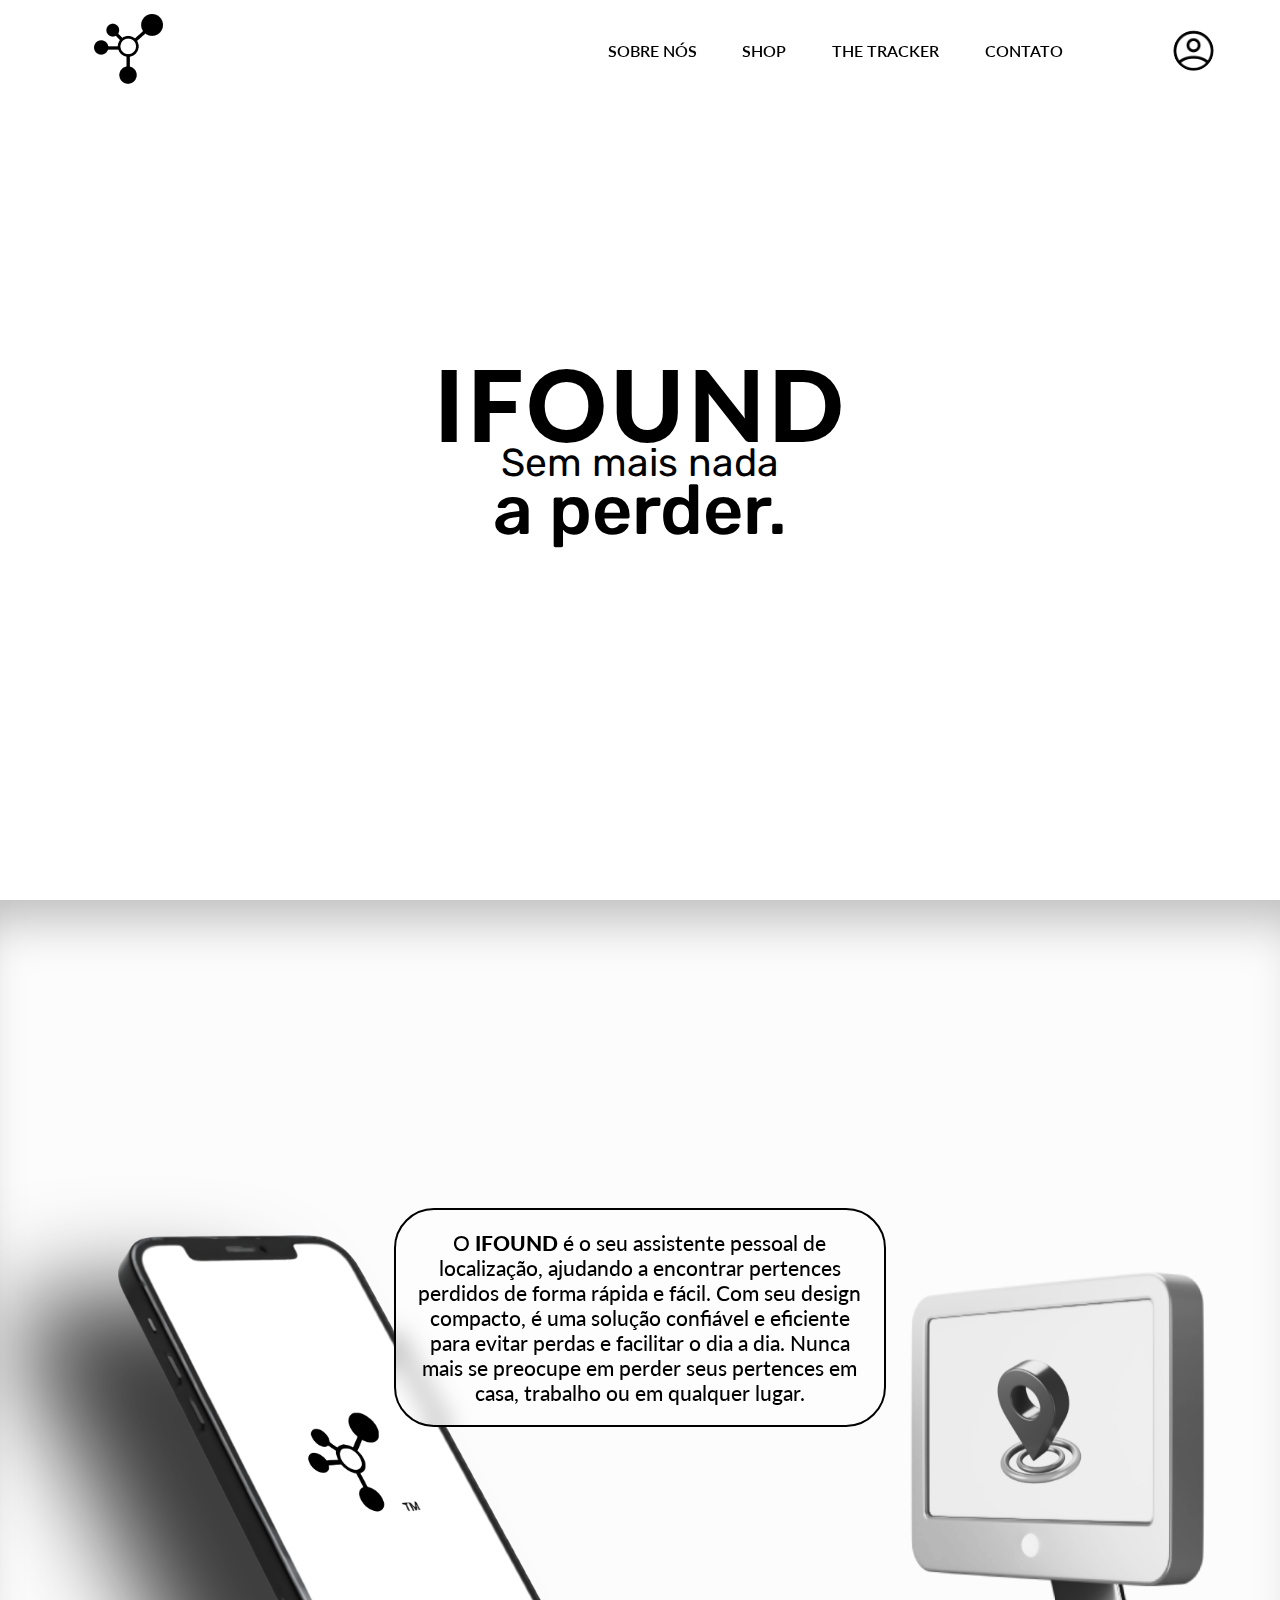
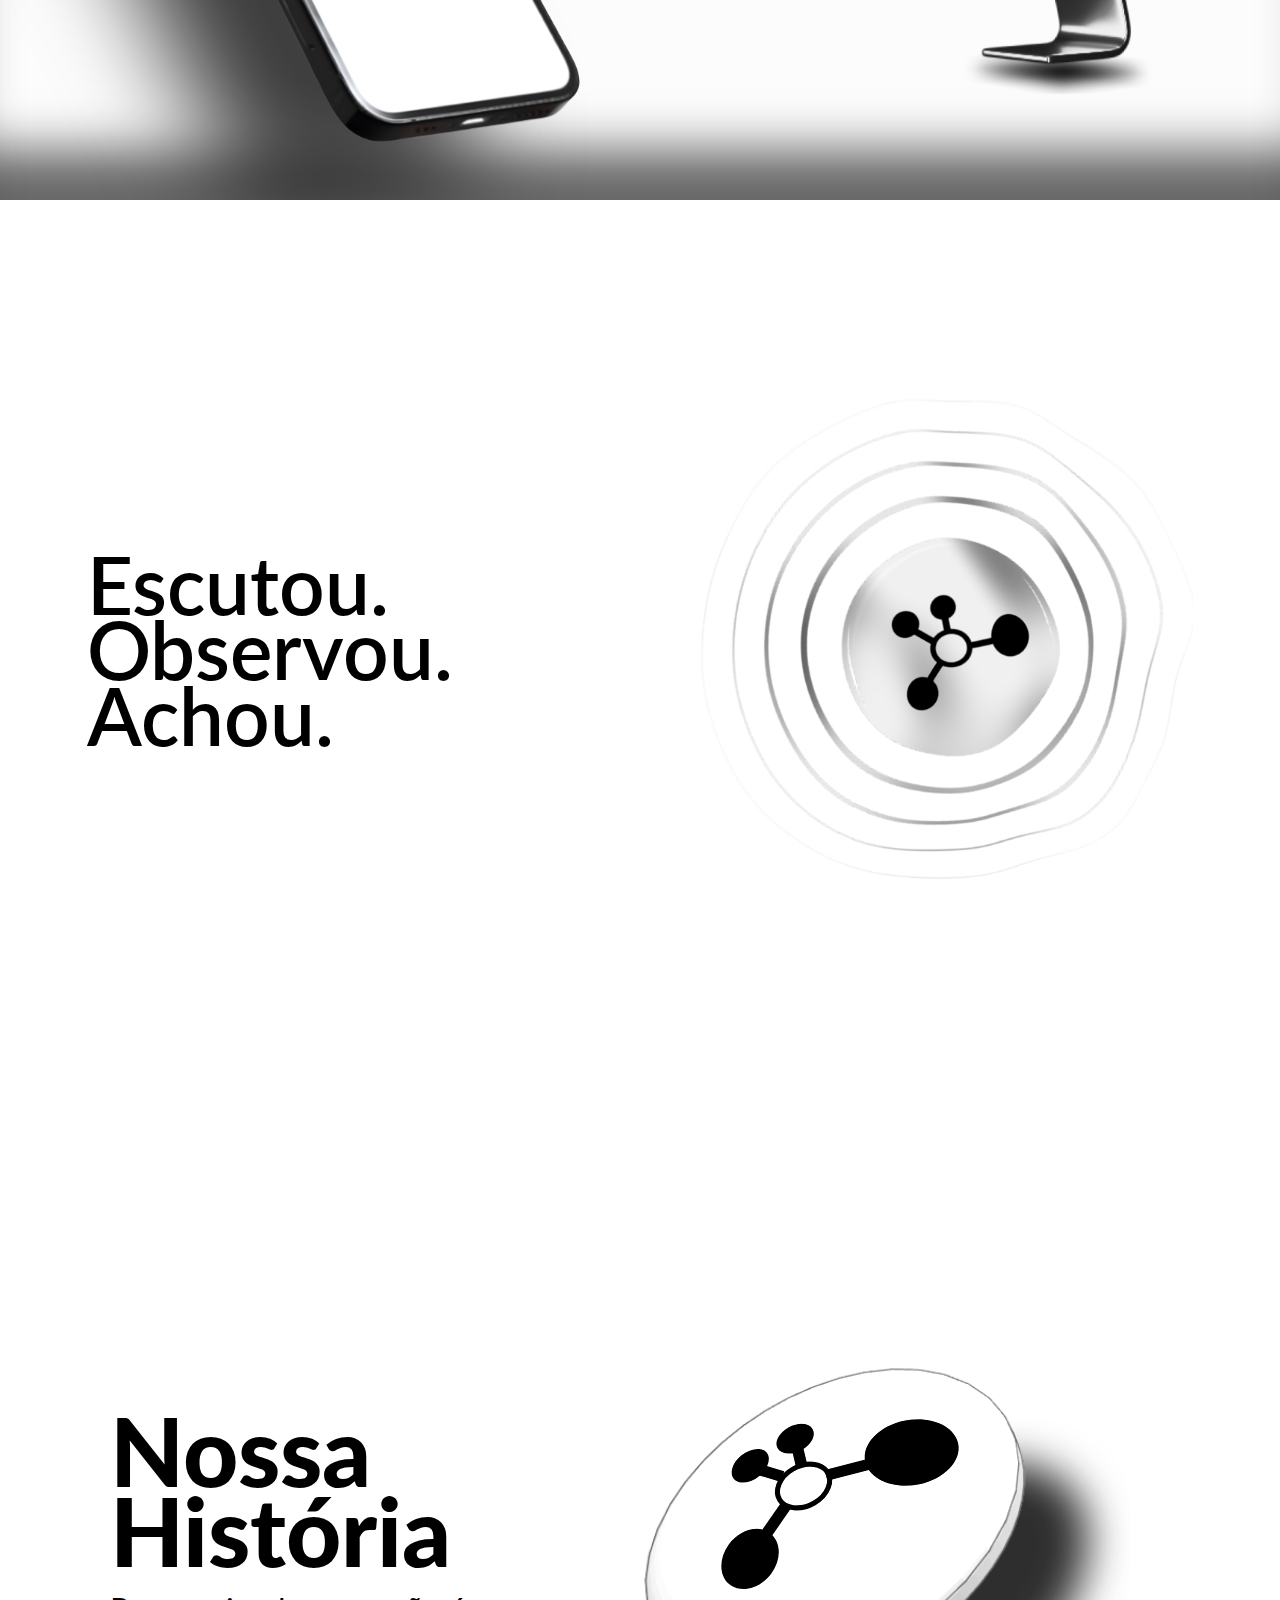
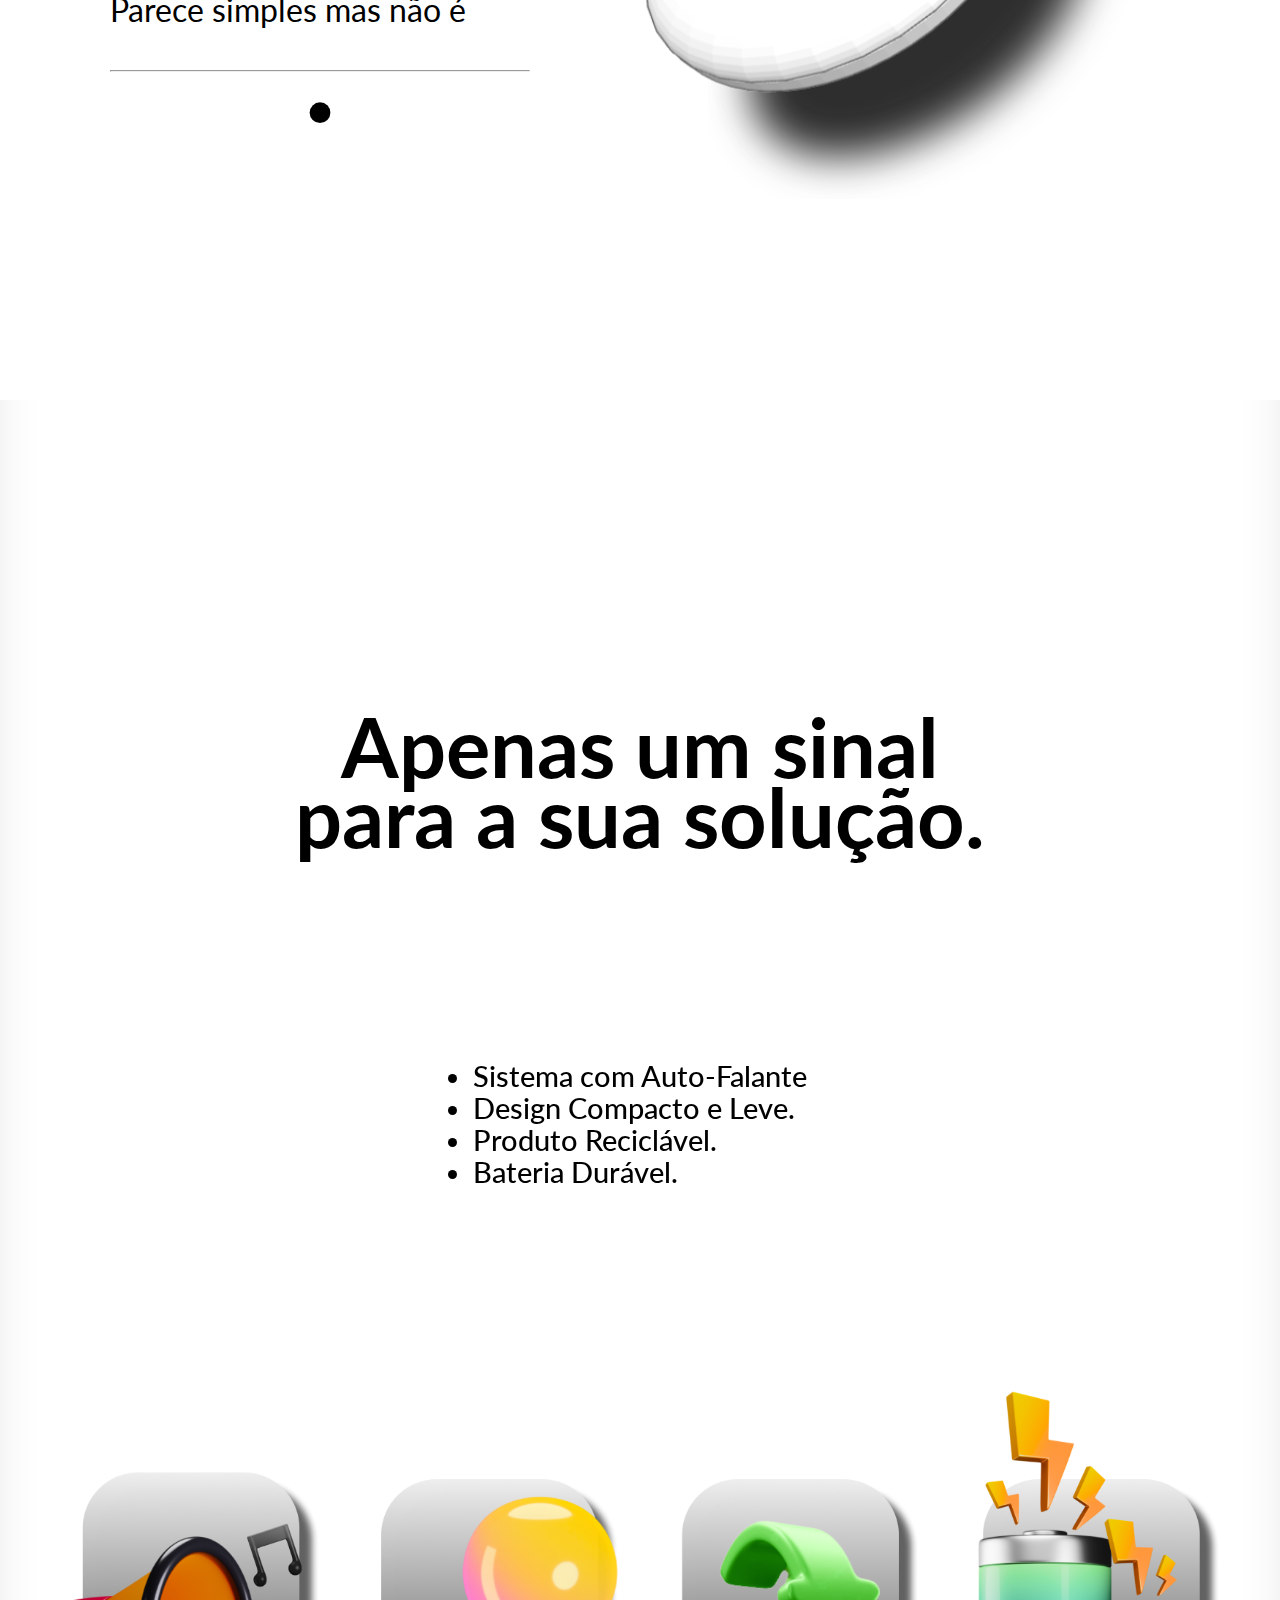
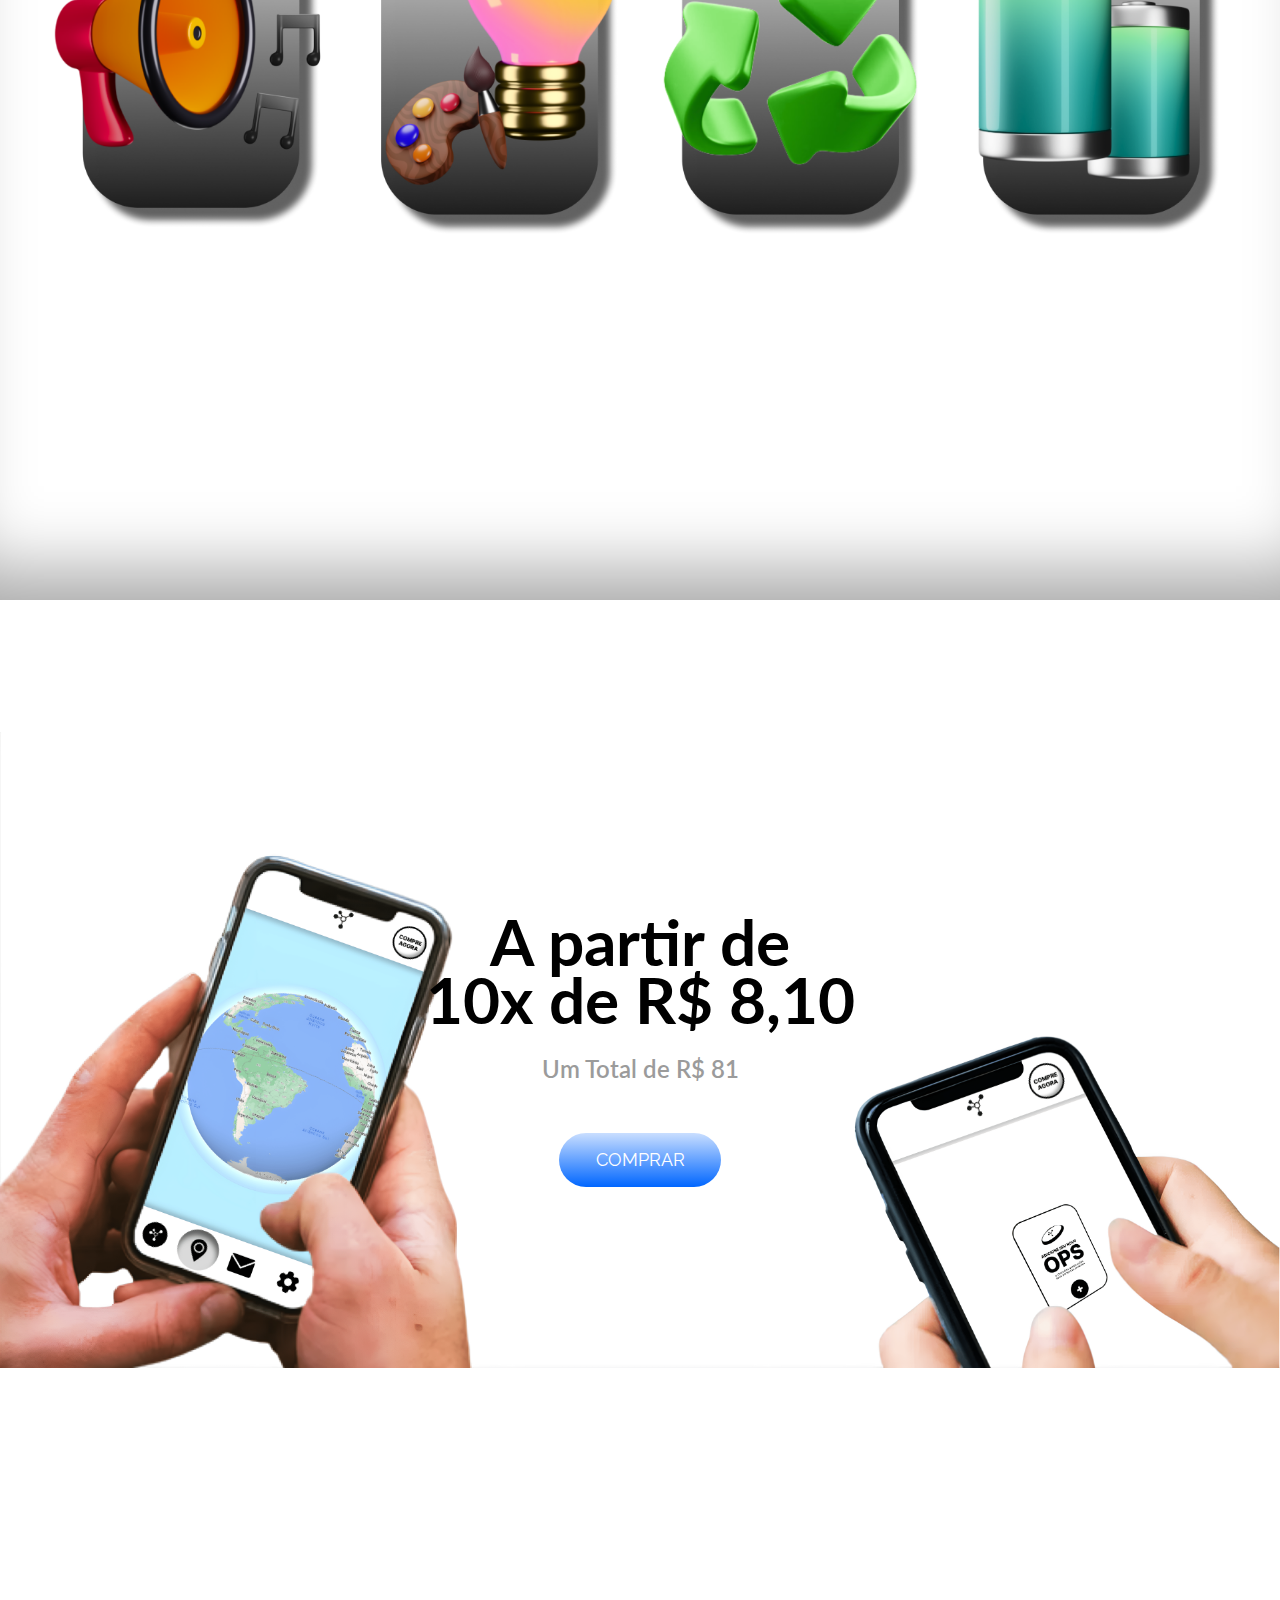
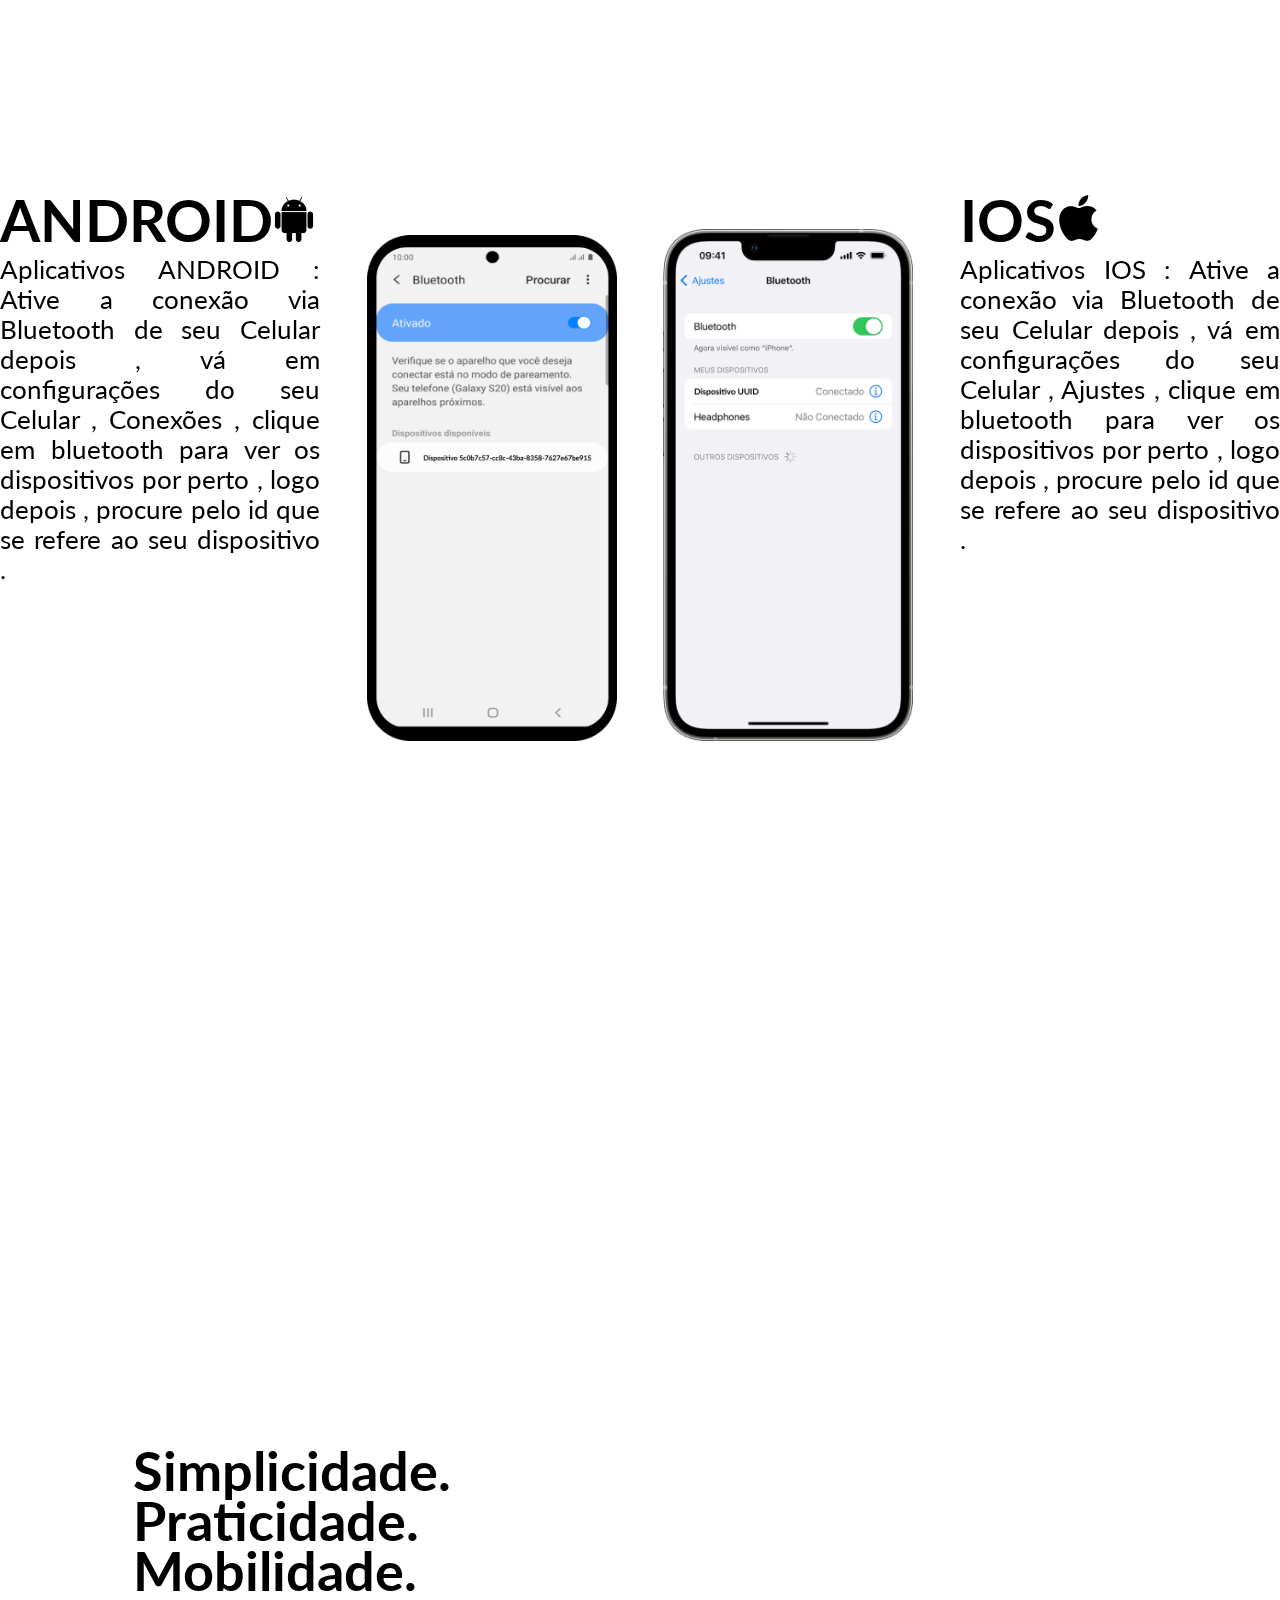
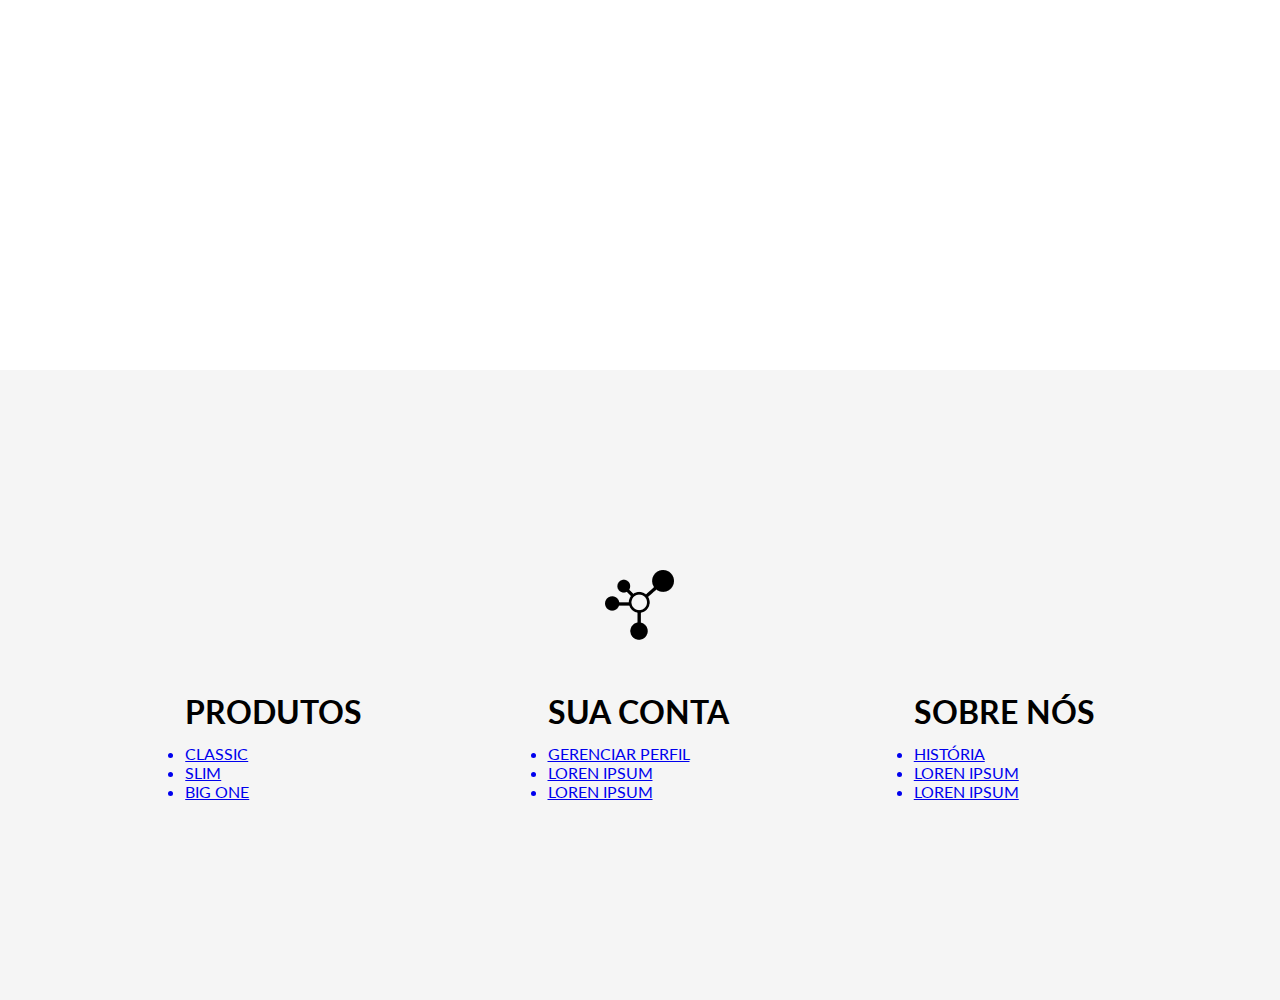
==== commit f958bf25: "adicionei uma foto 3D, uns hovers conteúdo pro site mas empataram meu corre" ====
--- a/index.html
+++ b/index.html
@@ -97,7 +97,17 @@
 
     <section class="section-content-no-video-anymore">
 
-        <img src="./img-main-page/APP-CONTENT-SECTION-6.jpg" alt="" class="app-screen-section-no-video">
+        <div class="app-content-section-no-video">
+            <ul class="history">
+                <li class="title-no-video">Nossa<br>História <img
+                        src="./pages-icons/library_books_FILL0_wght400_GRAD0_opsz48.svg" alt=""
+                        class="historia-icon-hover"></li>
+                <li class="history-resume">Parece simples mas não é</li>
+            </ul>
+            <hr class="linha-historia">
+            <h3 class="point">.</h3>
+        </div>
+        <img src="./img-main-page/tracker.svg" class="app-screen-section-no-video">
 
     </section>
 
@@ -140,8 +150,8 @@
             <div class="container-samsung-about">
                 <h1 class="samsung">ANDROID<img src="./img-main-page/android-logo-png.png" alt=""></h1>
                 <span class="samsung-about">Aplicativos ANDROID : Ative a conexão via Bluetooth de seu Celular depois ,
-                    vá em configurações do seu Celular , Conexões , Ative a opção bluetooth logo depois clique acessando
-                    a mesma opção , procure pelo id que se refere ao seu dispositivo .</span>
+                    vá em configurações do seu Celular , Conexões , clique em bluetooth para ver os dispositivos por
+                    perto , logo depois , procure pelo id que se refere ao seu dispositivo .</span>
             </div>
 
             <div class="app-container-images">
@@ -154,8 +164,8 @@
             <div class="container-apple-about">
                 <h1 class="apple">IOS<img src="./img-main-page/apple-logo-png.png" alt=""></h1>
                 <span class="apple-about">Aplicativos IOS : Ative a conexão via Bluetooth de seu Celular depois , vá em
-                    configurações do seu Celular , Ajustes , Ative a opção bluetooth logo depois clique acessando a
-                    mesma opção , procure pelo id que se refere ao seu dispositivo .</span>
+                    configurações do seu Celular , Ajustes , clique em bluetooth para ver os dispositivos por perto ,
+                    logo depois , procure pelo id que se refere ao seu dispositivo .</span>
             </div>
 
         </div>
--- a/style.css
+++ b/style.css
@@ -126,6 +126,7 @@
   color: black;
   padding: 10px;
   font-weight: 600;
+  border-radius: 100px;
   transition: 280ms;
 }
 
@@ -244,11 +245,18 @@
 }
 
 p.text-content-section-1 {
+  min-width: 300px;
   font-family: "Lato", sans-serif;
   font-size: 21px;
   font-weight: 500;
   color: black;
   text-align: center;
+  padding: 20px;
+  border: solid 2.5px black;
+  -webkit-backdrop-filter: blur(13px);
+          backdrop-filter: blur(13px);
+  border-radius: 40px;
+  background-color: rgba(255, 255, 255, 0.2941176471);
   z-index: 15;
 }
 
@@ -390,6 +398,8 @@
   transition: 1s;
 }
 
+/*SECTION 2 ACABA AQUI*/
+/*SECTION NO VIDEO COMEÇA AQUI*/
 section.section-content-no-video-anymore {
   position: relative;
   width: 100%;
@@ -401,12 +411,72 @@
   overflow: hidden;
 }
 
+div.app-content-section-no-video {
+  position: relative;
+  display: flex;
+  flex-direction: column;
+  align-items: left;
+  justify-content: center;
+  text-align: justify;
+}
+
+div.app-content-section-no-video {
+  transition: 300ms;
+}
+
+ul.history {
+  list-style: none;
+  line-height: 5em;
+  transition: 300ms;
+}
+
+li.title-no-video img.historia-icon-hover {
+  width: 80px;
+  display: flex;
+  flex-direction: row;
+  opacity: 0;
+  transition: 300ms;
+}
+
+ul.history > li.title-no-video {
+  font-size: 6rem;
+  font-family: "Lato", sans-serif;
+  font-weight: 900;
+  text-align: left;
+  display: flex;
+  width: 420px;
+  align-items: end;
+  cursor: pointer;
+  flex-direction: row;
+  transition: 300ms;
+}
+
+ul.history > li.history-resume {
+  font-size: 2rem;
+  font-family: "Lato", sans-serif;
+  font-weight: 400;
+  text-align: left;
+}
+
+h3.point {
+  text-align: center;
+  transform: scale(8);
+  font-size: 1rem;
+}
+
+hr.linha-historia {
+  width: 100%;
+  margin-top: 20px;
+  position: relative;
+}
+
 img.app-screen-section-no-video {
   width: 50%;
+  filter: brightness(120%) saturate(0%);
   animation: moveUpDown 4s infinite backwards;
 }
 
-/*SECTION 2 COMEÇA AQUI*/
+/*SECTION NO VIDEO ACABA AQUI*/
 /*SECTION 3 COMEÇA AQUI*/
 section.section-content-3 {
   width: 100%;
@@ -522,6 +592,7 @@
   height: 3em;
   text-align: center;
   border: solid 3px linear-gradient(0deg, rgb(0, 102, 255) 0%, rgb(201, 222, 255) 100%);
+  border-radius: 100px;
   background: rgb(0, 102, 255);
   background: linear-gradient(0deg, rgb(0, 102, 255) 0%, rgb(201, 222, 255) 100%);
   color: white;
@@ -627,6 +698,7 @@
 }
 
 ul.container-frases-efeito {
+  width: 370px;
   margin-left: 3em;
   display: flex;
   flex-direction: column;
@@ -649,18 +721,6 @@
   transition: 280ms;
 }
 
-li.simples:hover {
-  transition: 280ms;
-}
-
-li.pratico:hover {
-  transition: 280ms;
-}
-
-li.movil:hover {
-  transition: 280ms;
-}
-
 /*SECTION 6 ACABA AQUI*/
 footer.abismo {
   width: 100%;
@@ -708,14 +768,14 @@
   margin-bottom: 50px;
 }
 
-ul.produto {
-  margin-bottom: 10px;
-}
-
-ul.conta {
-  margin-bottom: 10px;
-}
-
-ul.sobre-nos {
-  margin-bottom: 10px;
+ul.produto > h1 {
+  margin-bottom: 13px;
+}
+
+ul.conta > h1 {
+  margin-bottom: 13px;
+}
+
+ul.sobre-nos > h1 {
+  margin-bottom: 13px;
 }/*# sourceMappingURL=style.css.map */--- a/style-hovers.css
+++ b/style-hovers.css
@@ -126,6 +126,7 @@
   color: black;
   padding: 10px;
   font-weight: 600;
+  border-radius: 100px;
   transition: 280ms;
 }
 
@@ -244,11 +245,18 @@
 }
 
 p.text-content-section-1 {
+  min-width: 300px;
   font-family: "Lato", sans-serif;
   font-size: 21px;
   font-weight: 500;
   color: black;
   text-align: center;
+  padding: 20px;
+  border: solid 2.5px black;
+  -webkit-backdrop-filter: blur(13px);
+          backdrop-filter: blur(13px);
+  border-radius: 40px;
+  background-color: rgba(255, 255, 255, 0.2941176471);
   z-index: 15;
 }
 
@@ -390,6 +398,8 @@
   transition: 1s;
 }
 
+/*SECTION 2 ACABA AQUI*/
+/*SECTION NO VIDEO COMEÇA AQUI*/
 section.section-content-no-video-anymore {
   position: relative;
   width: 100%;
@@ -401,12 +411,72 @@
   overflow: hidden;
 }
 
+div.app-content-section-no-video {
+  position: relative;
+  display: flex;
+  flex-direction: column;
+  align-items: left;
+  justify-content: center;
+  text-align: justify;
+}
+
+div.app-content-section-no-video {
+  transition: 300ms;
+}
+
+ul.history {
+  list-style: none;
+  line-height: 5em;
+  transition: 300ms;
+}
+
+li.title-no-video img.historia-icon-hover {
+  width: 80px;
+  display: flex;
+  flex-direction: row;
+  opacity: 0;
+  transition: 300ms;
+}
+
+ul.history > li.title-no-video {
+  font-size: 6rem;
+  font-family: "Lato", sans-serif;
+  font-weight: 900;
+  text-align: left;
+  display: flex;
+  width: 420px;
+  align-items: end;
+  cursor: pointer;
+  flex-direction: row;
+  transition: 300ms;
+}
+
+ul.history > li.history-resume {
+  font-size: 2rem;
+  font-family: "Lato", sans-serif;
+  font-weight: 400;
+  text-align: left;
+}
+
+h3.point {
+  text-align: center;
+  transform: scale(8);
+  font-size: 1rem;
+}
+
+hr.linha-historia {
+  width: 100%;
+  margin-top: 20px;
+  position: relative;
+}
+
 img.app-screen-section-no-video {
   width: 50%;
+  filter: brightness(120%) saturate(0%);
   animation: moveUpDown 4s infinite backwards;
 }
 
-/*SECTION 2 COMEÇA AQUI*/
+/*SECTION NO VIDEO ACABA AQUI*/
 /*SECTION 3 COMEÇA AQUI*/
 section.section-content-3 {
   width: 100%;
@@ -522,6 +592,7 @@
   height: 3em;
   text-align: center;
   border: solid 3px linear-gradient(0deg, rgb(0, 102, 255) 0%, rgb(201, 222, 255) 100%);
+  border-radius: 100px;
   background: rgb(0, 102, 255);
   background: linear-gradient(0deg, rgb(0, 102, 255) 0%, rgb(201, 222, 255) 100%);
   color: white;
@@ -627,6 +698,7 @@
 }
 
 ul.container-frases-efeito {
+  width: 370px;
   margin-left: 3em;
   display: flex;
   flex-direction: column;
@@ -649,18 +721,6 @@
   transition: 280ms;
 }
 
-li.simples:hover {
-  transition: 280ms;
-}
-
-li.pratico:hover {
-  transition: 280ms;
-}
-
-li.movil:hover {
-  transition: 280ms;
-}
-
 /*SECTION 6 ACABA AQUI*/
 footer.abismo {
   width: 100%;
@@ -708,16 +768,16 @@
   margin-bottom: 50px;
 }
 
-ul.produto {
-  margin-bottom: 10px;
-}
-
-ul.conta {
-  margin-bottom: 10px;
-}
-
-ul.sobre-nos {
-  margin-bottom: 10px;
+ul.produto > h1 {
+  margin-bottom: 13px;
+}
+
+ul.conta > h1 {
+  margin-bottom: 13px;
+}
+
+ul.sobre-nos > h1 {
+  margin-bottom: 13px;
 }
 
 @keyframes moveUpDown {
@@ -738,8 +798,8 @@
   transition: 280ms;
 }
 
-.logo:hover {
-  transform: scale(0.9);
+img.logo:hover {
+  transform: scale(1.05) rotate(10deg);
   cursor: pointer;
   transition: 280ms;
 }
@@ -752,6 +812,7 @@
   background-color: black;
   border-radius: 100px;
   padding: 10px;
+  transform: translateY(-3px);
   transition: 280ms;
 }
 
@@ -763,6 +824,7 @@
   background-color: black;
   border-radius: 100px;
   padding: 10px;
+  transform: translateY(-3px);
   transition: 280ms;
 }
 
@@ -774,6 +836,7 @@
   background-color: black;
   border-radius: 100px;
   padding: 10px;
+  transform: translateY(-3px);
   transition: 280ms;
 }
 
@@ -785,12 +848,12 @@
   background-color: black;
   border-radius: 100px;
   padding: 10px;
-  transition: 280ms;
-}
-
-.logo:hover {
-  transform: rotate(10deg);
-  box-shadow: 10px 10px 10px black;
+  transform: translateY(-3px);
+  transition: 280ms;
+}
+
+div.app-content-section-no-video:hover {
+  transition: 280ms;
 }
 
 .comprar:hover {
@@ -832,6 +895,21 @@
 li.ache:hover img.location3 {
   opacity: 1;
   transition: 300ms;
+}
+
+li.title-no-video:hover img.historia-icon-hover {
+  width: 80px;
+  display: flex;
+  opacity: 1;
+  transition: 300ms;
+}
+
+ul.history:hover {
+  transition: 300ms;
+  box-shadow: 10px 10px 10px rgba(0, 0, 0, 0.336);
+  border-radius: 30px;
+  scale: 1.05;
+  transform: translateY(-3px);
 }
 
 img.logo-img-section-2:hover {
@@ -854,4 +932,19 @@
   transform: scale(0.95);
   cursor: pointer;
   transition: 280ms;
+}
+
+li.simples:hover {
+  letter-spacing: 2px;
+  transition: 280ms;
+}
+
+li.pratico:hover {
+  letter-spacing: 2px;
+  transition: 280ms;
+}
+
+li.movil:hover {
+  letter-spacing: 2px;
+  transition: 280ms;
 }/*# sourceMappingURL=style-hovers.css.map */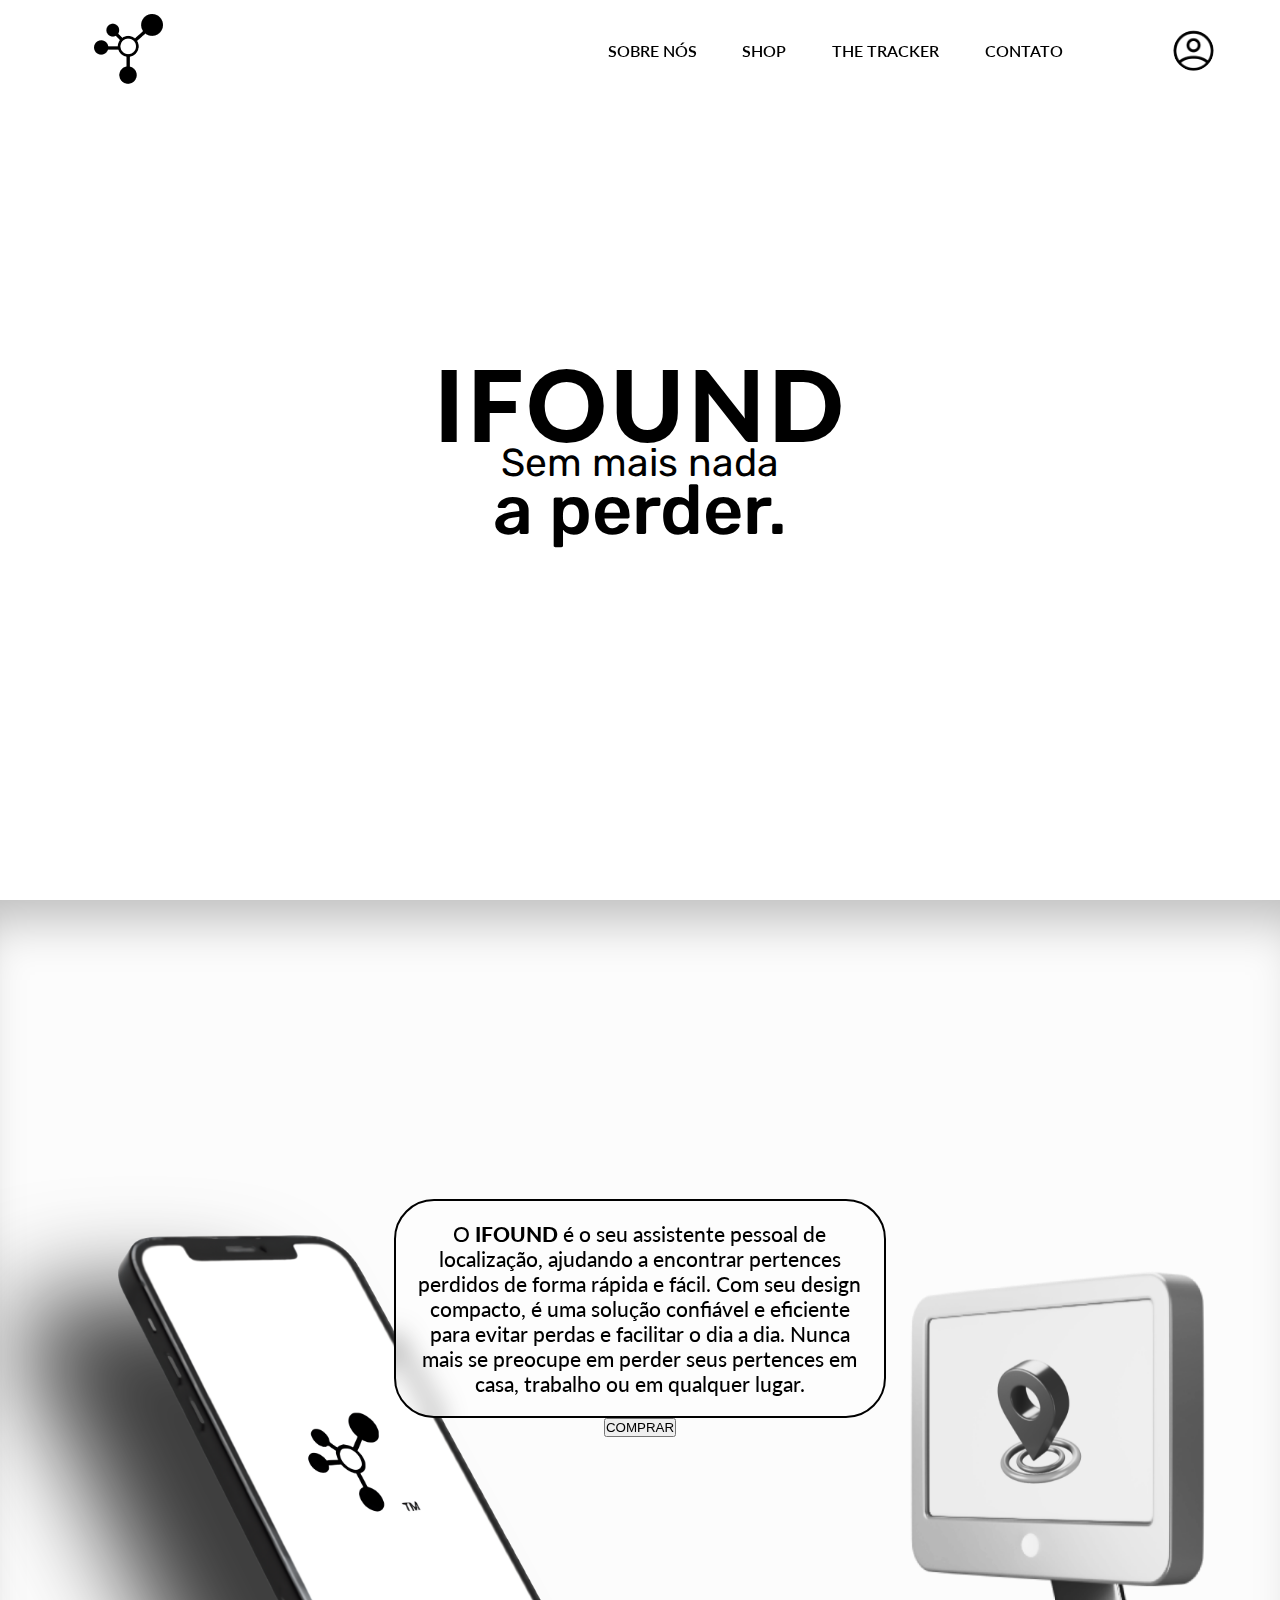
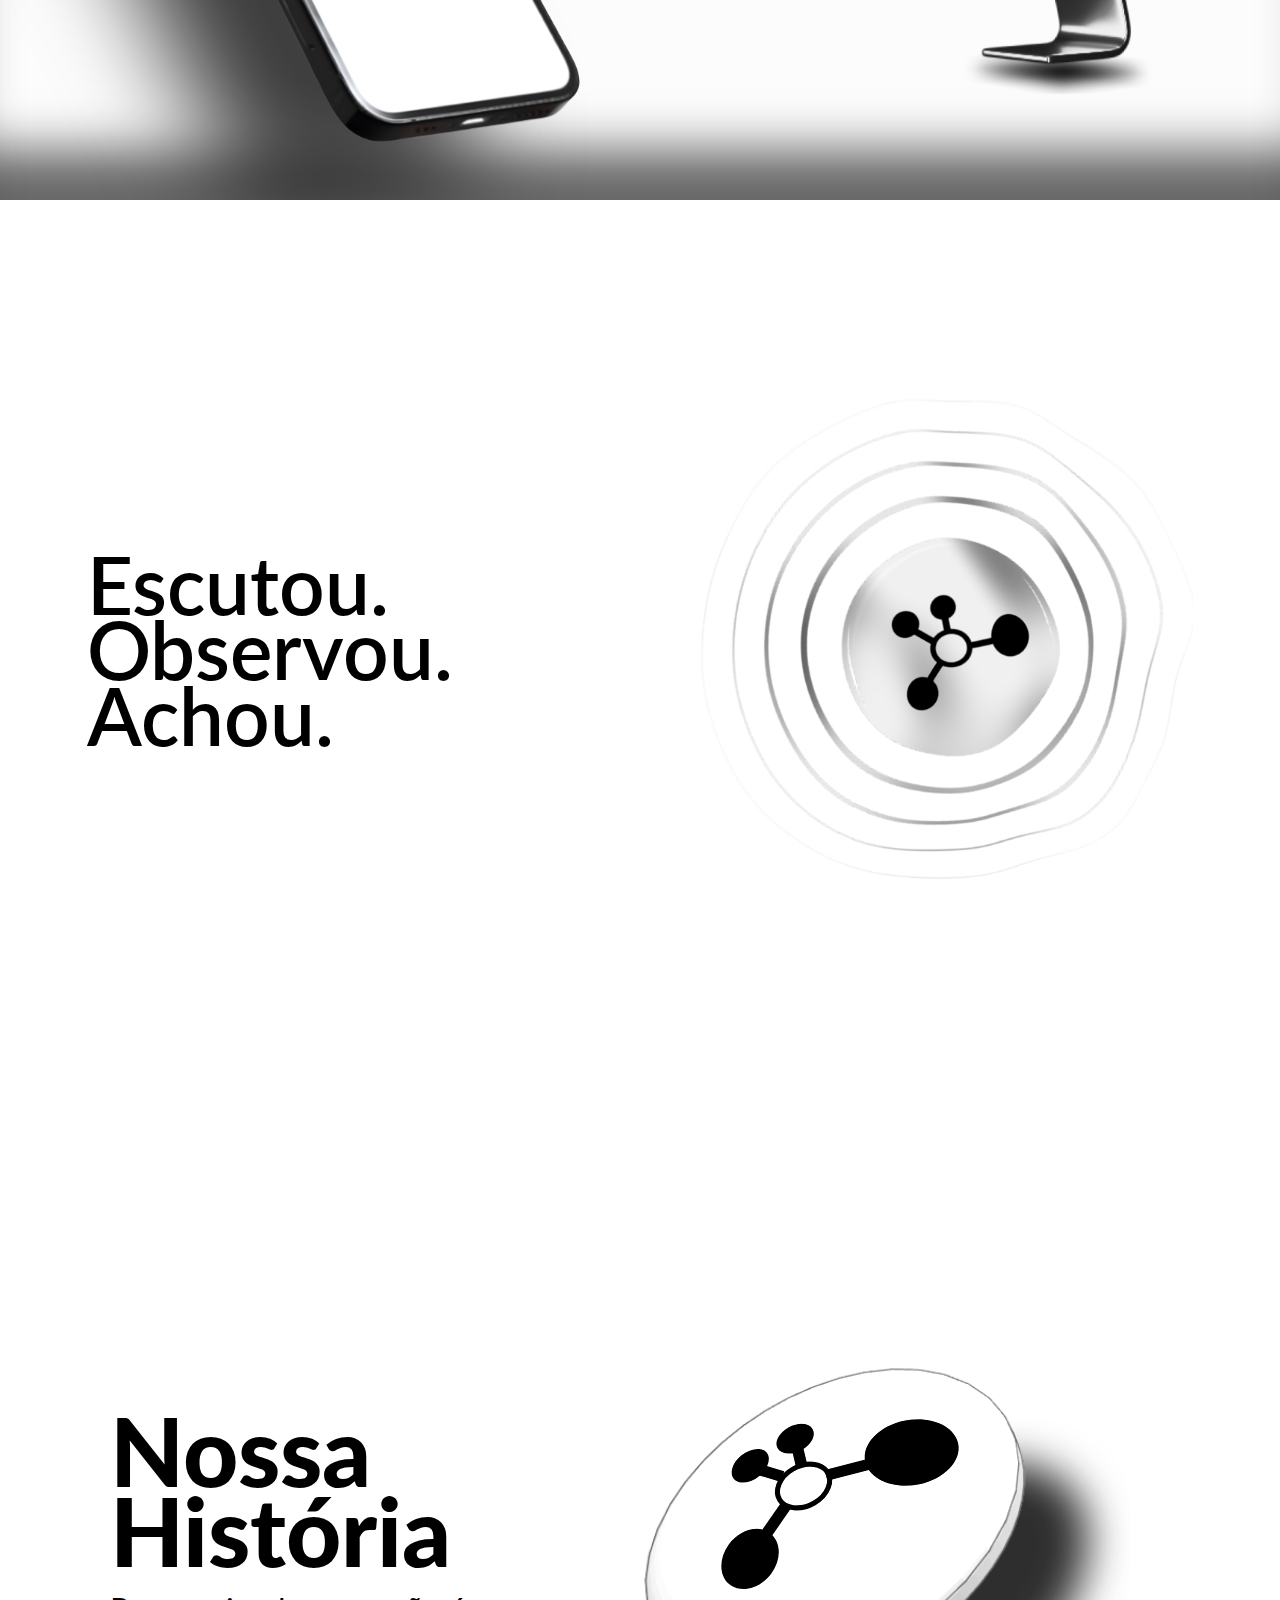
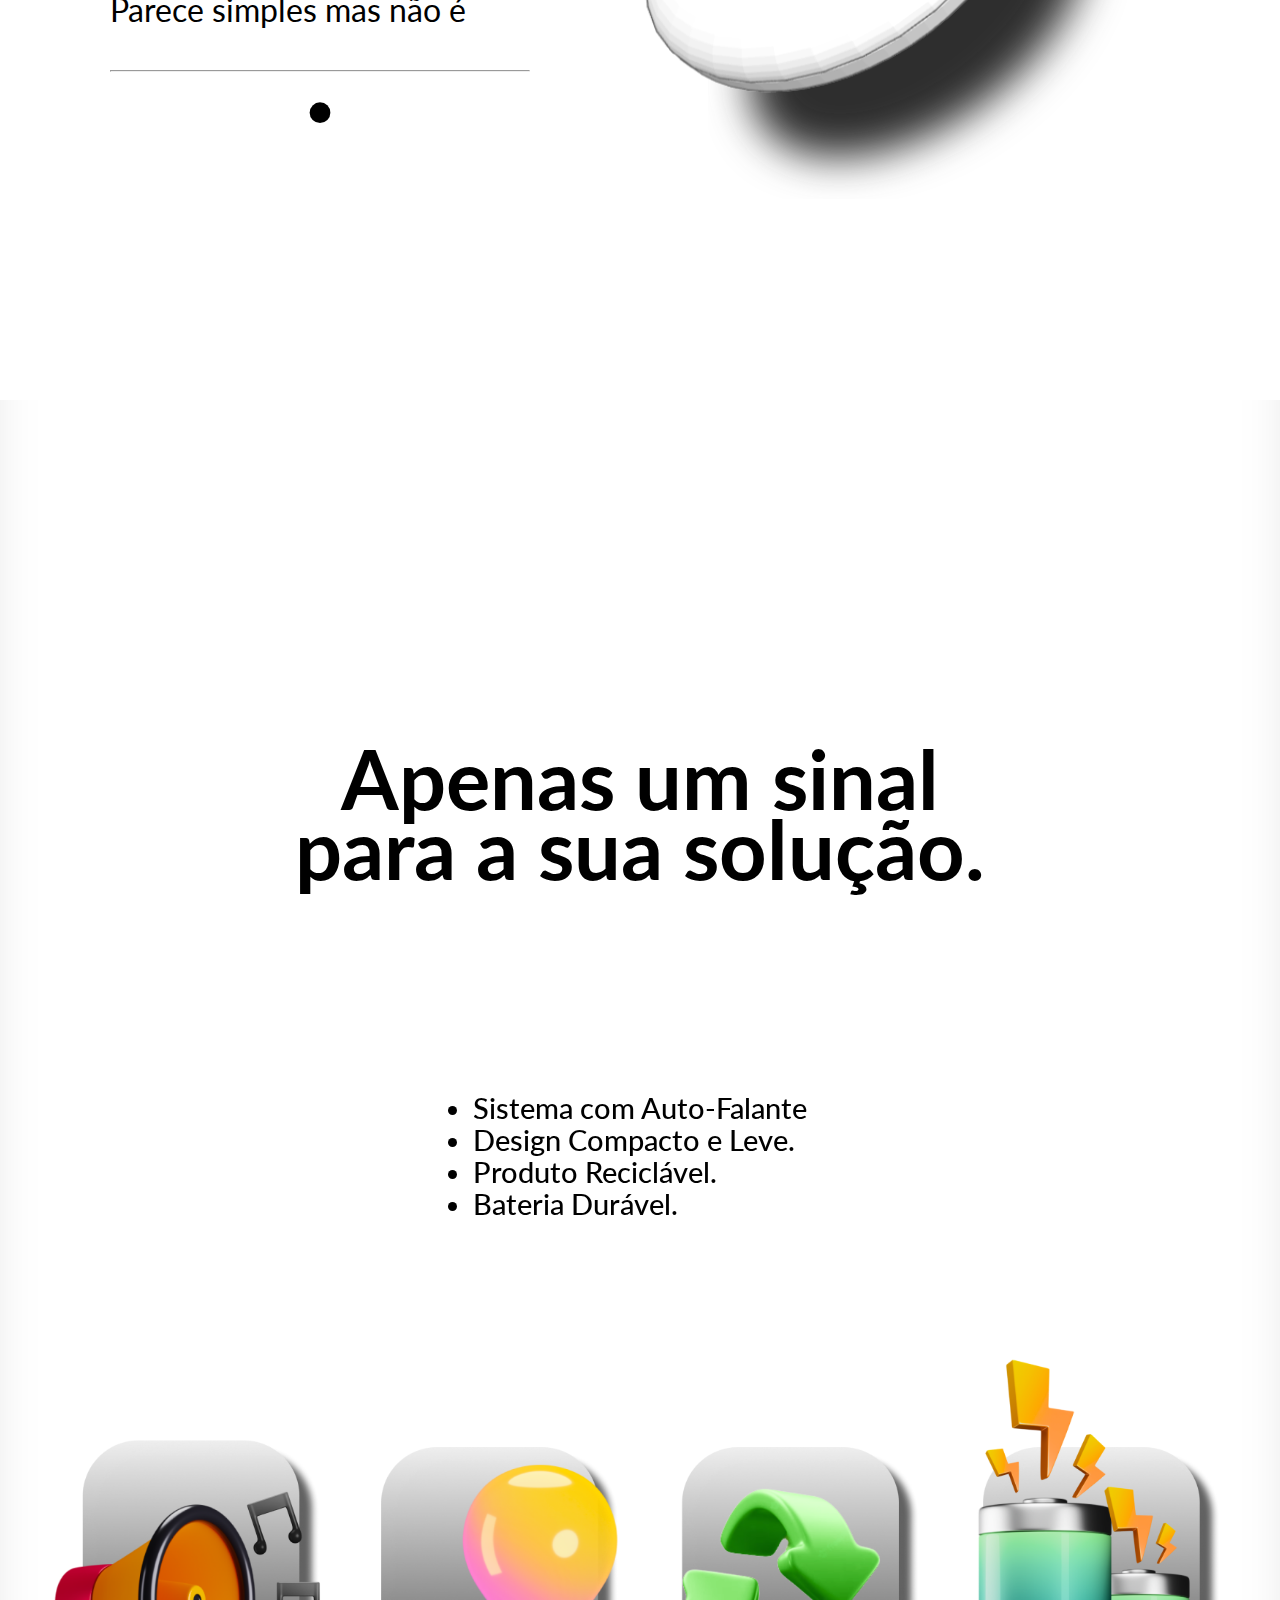
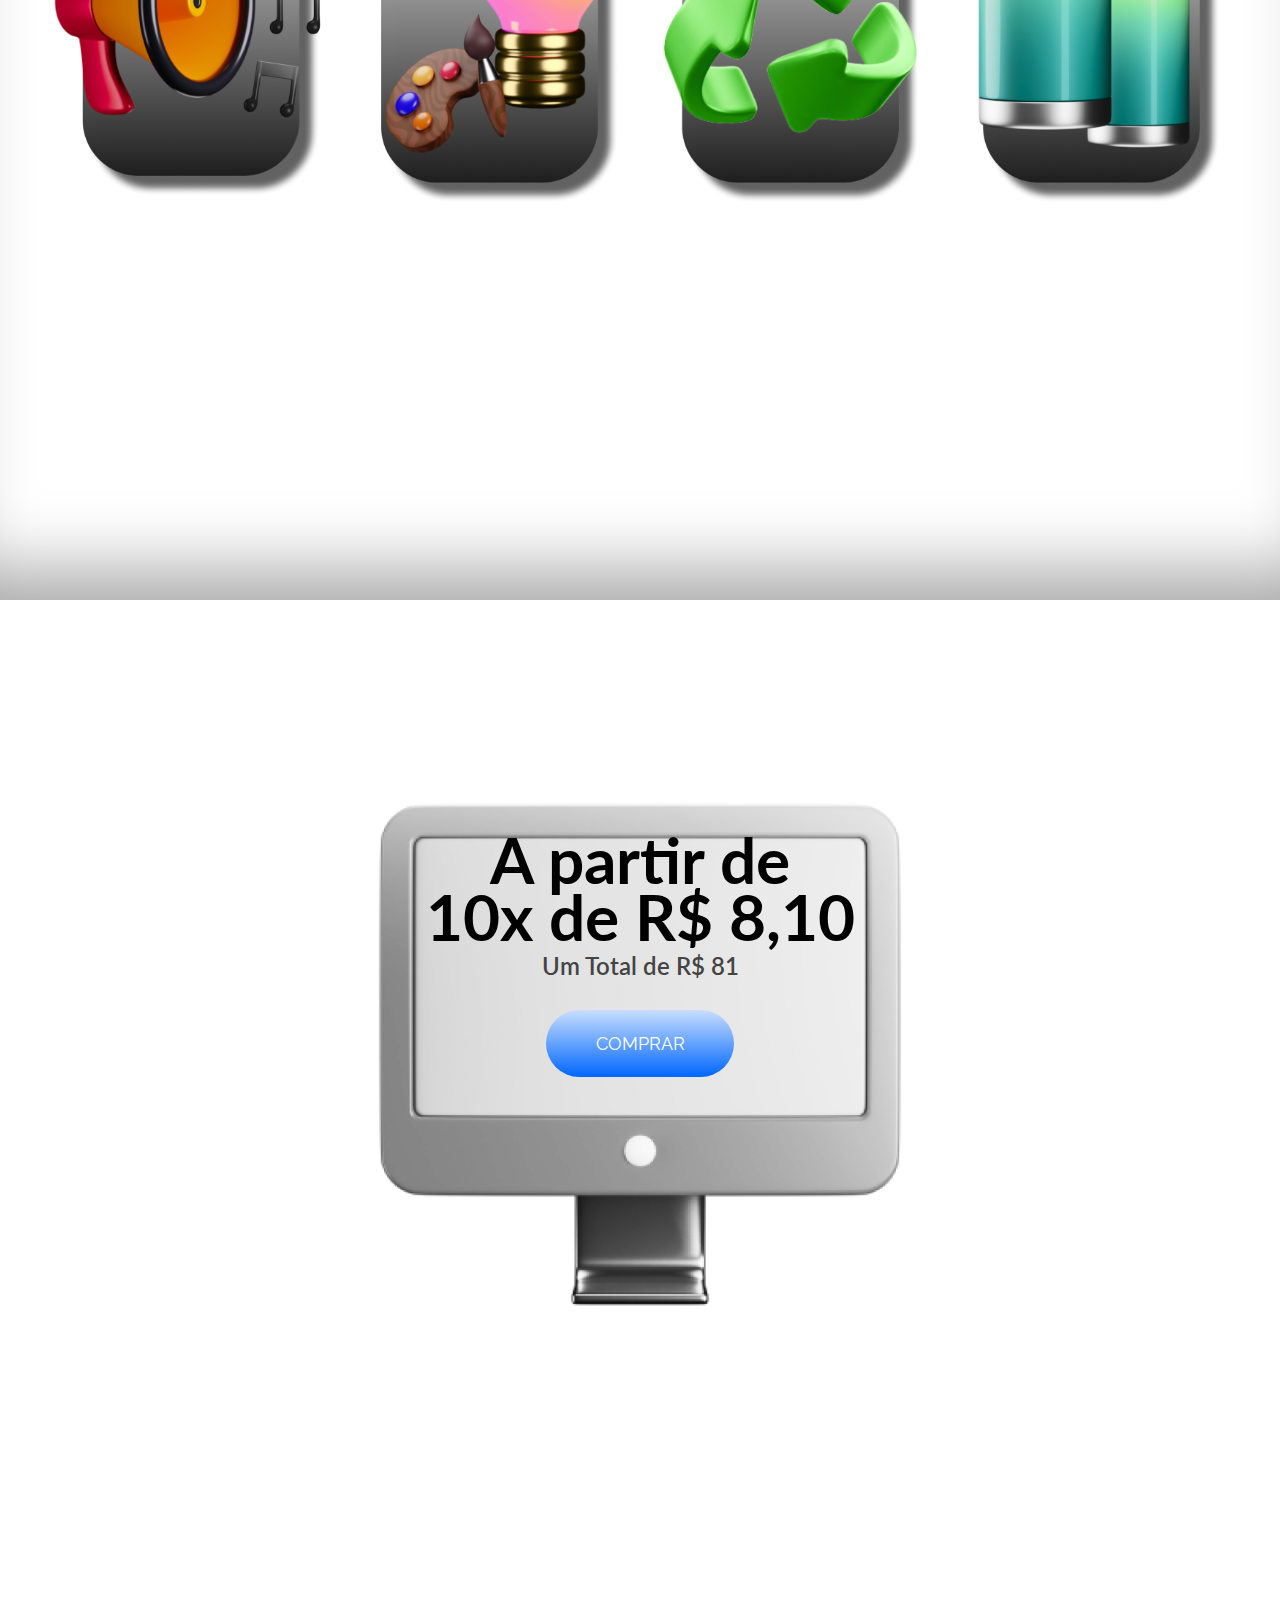
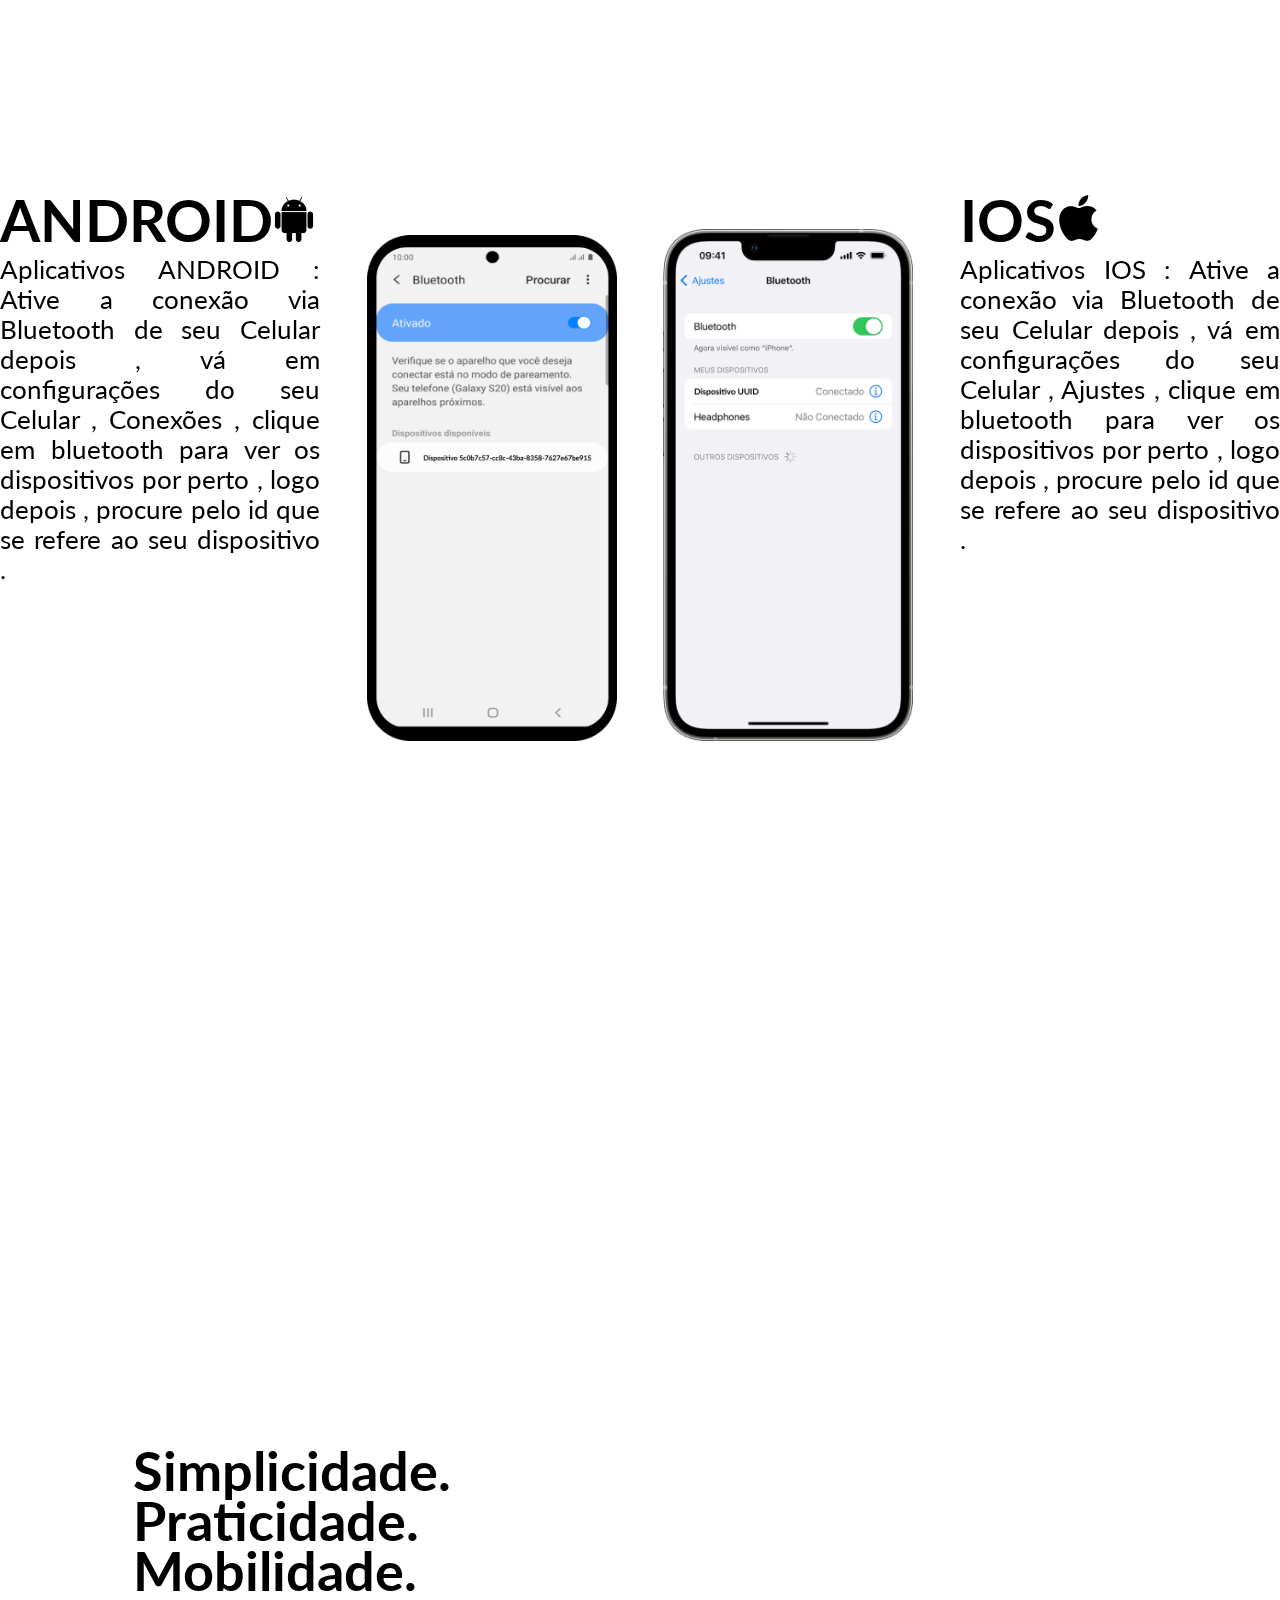
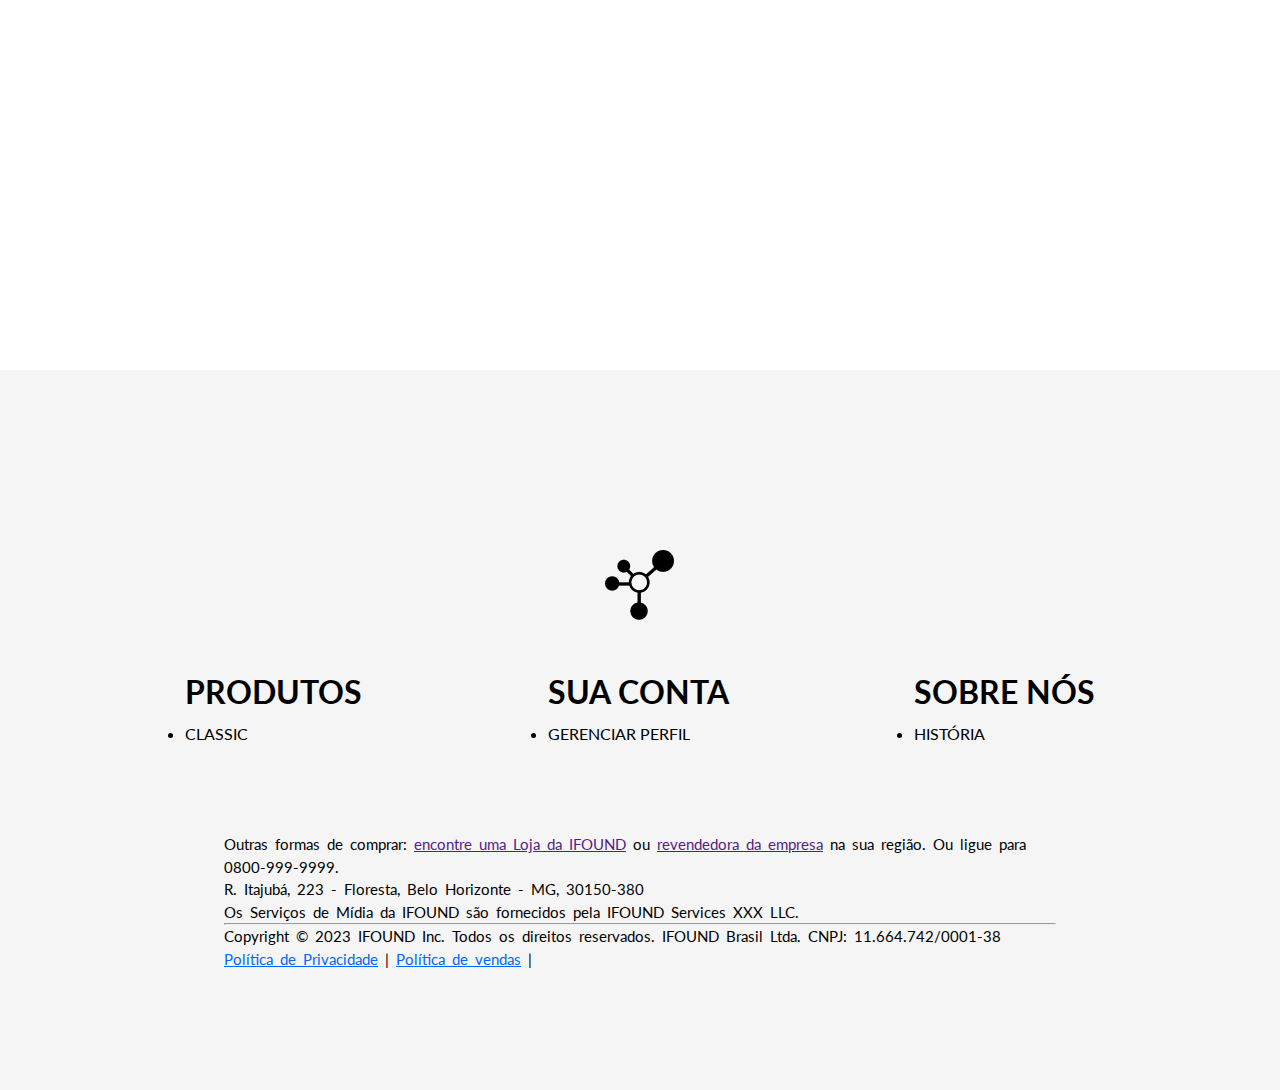
==== commit 3a8d4bdf: "galo perdeu nesse kraio" ====
--- a/index.html
+++ b/index.html
@@ -34,10 +34,10 @@
                 <a href="#" class="sobre-link">
                     <li class="sobre">SOBRE NÓS</li>
                 </a>
-                <a href="#" class="shop-link">
+                <a href="./products.html" class="shop-link">
                     <li class="shop">SHOP</li>
                 </a>
-                <a href="#" class="tracker-link">
+                <a href="" class="tracker-link">
                     <li class="tracker">THE TRACKER</li>
                 </a>
                 <a href="#" class="contato-link">
@@ -139,8 +139,6 @@
             <button class="compra-oferta">COMPRAR</button>
         </div>
 
-        <img src="./img-main-page/IMAGE-BACKGROUND-SECTION-4.png" alt="back" class="background-app-section-4">
-
     </section>
 
     <section class="section-content-5">
@@ -192,23 +190,11 @@
                     <a href="#">
                         <li>CLASSIC</li>
                     </a>
-                    <a href="#">
-                        <li>SLIM</li>
-                    </a>
-                    <a href="#">
-                        <li>BIG ONE</li>
-                    </a>
                 </ul>
                 <ul class="conta">
                     <h1>SUA CONTA</h1>
                     <a href="#">
                         <li>GERENCIAR PERFIL</li>
-                    </a>
-                    <a href="#">
-                        <li>LOREN IPSUM</li>
-                    </a>
-                    <a href="#">
-                        <li>LOREN IPSUM</li>
                     </a>
                 </ul>
                 <ul class="sobre-nos">
@@ -216,15 +202,25 @@
                     <a href="#">
                         <li>HISTÓRIA</li>
                     </a>
-
-                    <a href="#">
-                        <li>LOREN IPSUM</li>
-                    </a>
-                    <a href="#">
-                        <li>LOREN IPSUM</li>
-                    </a>
                 </ul>
             </nav>
+
+            <div class="terms">
+                <p class="contatos-local-empresa">
+                    Outras formas de comprar: <a href="">encontre uma Loja da IFOUND</a>  ou <a href="">revendedora da empresa</a>  na sua região.
+                    Ou ligue para 0800-999-9999.<br>
+                    R. Itajubá, 223 - Floresta, Belo Horizonte - MG, 30150-380<br>
+                    Os Serviços de Mídia da IFOUND são fornecidos pela IFOUND Services XXX LLC.
+                </p>
+                <hr class="termos-divisa">
+                <p class="copy-text">Copyright © 2023 IFOUND Inc. Todos os direitos reservados. IFOUND Brasil Ltda.
+                    CNPJ: 11.664.742/0001-38<br>
+                    <a href="">Política de Privacidade</a>
+                     |
+                     <a href="">Política de vendas</a>
+                     |</p>
+                    <!-- CNPJ FIGURATIVO -->
+            </div>
         </div>
     </footer>
 
--- a/style.css
+++ b/style.css
@@ -33,6 +33,7 @@
   height: 200vh;
   overflow: hidden;
   overflow-y: scroll;
+  scroll-behavior: smooth;
 }
 
 header > div.main-header {
@@ -56,8 +57,8 @@
   z-index: 99;
   display: flex;
   flex-direction: row;
-  align-items: center;
-  justify-content: center;
+  justify-content: center;
+  align-items: center;
   -webkit-backdrop-filter: blur(5px);
           backdrop-filter: blur(5px);
 }
@@ -264,26 +265,6 @@
   font-weight: 950;
 }
 
-button.comprar {
-  width: 9em;
-  min-width: 155px;
-  display: none;
-  height: 3em;
-  min-width: 40px;
-  text-align: center;
-  margin-bottom: 10px;
-  border: solid 1px transparent;
-  border-radius: 30px;
-  border: solid 3px linear-gradient(0deg, rgb(0, 102, 255) 0%, rgb(201, 222, 255) 100%);
-  background: rgb(0, 102, 255);
-  background: linear-gradient(0deg, rgb(0, 102, 255) 0%, rgb(201, 222, 255) 100%);
-  color: white;
-  border: none;
-  font-size: 18px;
-  font-family: "Raleway", sans-serif;
-  transition: 280ms;
-}
-
 img.phone-section-1 {
   position: relative;
   max-width: 100%;
@@ -406,6 +387,7 @@
   height: 100vh;
   background-color: rgb(255, 255, 255);
   display: flex;
+  flex-direction: row;
   justify-content: center;
   align-items: center;
   overflow: hidden;
@@ -494,8 +476,8 @@
   position: relative;
   display: flex;
   flex-direction: column;
-  justify-content: center;
-  align-items: center;
+  align-items: center;
+  justify-content: center;
 }
 
 h1.title-content-section-3 {
@@ -512,7 +494,7 @@
 }
 
 div.container-img-system {
-  margin-top: 9em;
+  margin-top: 5em;
 }
 
 li.auto-falante {
@@ -549,25 +531,30 @@
 section.section-content-4 {
   display: flex;
   flex-direction: column;
-  justify-content: center;
-  align-items: center;
+  align-items: center;
+  justify-content: center;
   width: 100%;
   height: 100vh;
+  background-image: url("./img-main-page/COMPUTER-3D-SECTION-4.png");
+  background-position: center;
+  background-repeat: no-repeat;
+  background-size: 50%;
   overflow: hidden;
 }
 
 img.background-app-section-4 {
-  width: 100%;
-  position: absolute;
+  width: 50%;
+  position: relative;
   z-index: -99;
 }
 
 div.container-content-section-4 {
   display: flex;
   flex-direction: column;
-  justify-content: center;
-  align-items: center;
+  align-items: center;
+  justify-content: center;
   text-align: justify;
+  margin-bottom: 12em;
 }
 
 h1.oferta-title {
@@ -581,15 +568,16 @@
   font-size: 1.5em;
   font-family: "Lato", sans-serif;
   font-weight: 600;
-  color: rgb(155, 155, 155);
-  margin-top: 25px;
-  margin-bottom: 50px;
+  color: rgb(68, 68, 68);
+  margin-top: 5px;
+  margin-bottom: 0px;
 }
 
 button.compra-oferta {
-  width: 9em;
-  min-width: 155px;
-  height: 3em;
+  width: 44%;
+  min-width: 5%;
+  height: 7.5vh;
+  margin-top: 30px;
   text-align: center;
   border: solid 3px linear-gradient(0deg, rgb(0, 102, 255) 0%, rgb(201, 222, 255) 100%);
   border-radius: 100px;
@@ -693,6 +681,7 @@
 video {
   position: relative;
   display: flex;
+  flex-direction: column;
   align-items: center;
   justify-content: center;
 }
@@ -724,7 +713,7 @@
 /*SECTION 6 ACABA AQUI*/
 footer.abismo {
   width: 100%;
-  height: 70vh;
+  height: 80vh;
   position: relative;
   display: flex;
   flex-direction: column;
@@ -778,4 +767,87 @@
 
 ul.sobre-nos > h1 {
   margin-bottom: 13px;
+}
+
+ul.produto > a {
+  text-decoration: none;
+  color: rgb(0, 0, 0);
+}
+
+ul.conta > a {
+  text-decoration: none;
+  color: rgb(0, 0, 0);
+}
+
+ul.sobre-nos > a {
+  text-decoration: none;
+  color: rgb(0, 0, 0);
+}
+
+div.terms {
+  position: relative;
+  bottom: -6em;
+  width: 65%;
+  font-family: "Lato", sans-serif;
+  font-size: 15px;
+  line-height: 1.5em;
+  display: flex;
+  flex-direction: column;
+  word-spacing: 3px;
+  justify-content: center;
+  margin-bottom: 30px;
+}
+
+p.copy-text > a {
+  color: rgb(0, 102, 255);
+}
+
+/*PÁGINA PRODUCTS COMEÇA AQUI*/
+section.section-main {
+  width: 100%;
+  height: 100vh;
+  background-color: #ffffff;
+  display: flex;
+  flex-direction: row;
+  justify-content: center;
+  align-items: center;
+}
+
+div.container-products-content {
+  width: 90%;
+  height: 90vh;
+  position: relative;
+  display: flex;
+  flex-direction: row;
+  align-items: center;
+  justify-content: space-evenly;
+}
+
+div.img-product-container {
+  position: relative;
+  width: 700px;
+  height: 900px;
+  display: flex;
+  flex-direction: column;
+  align-items: center;
+  justify-content: center;
+}
+
+img.product-show {
+  width: 400px;
+  background-color: #8f8f8f;
+  border-radius: 30px;
+  transition: 300ms;
+}
+
+span.gratis {
+  font-size: 20px;
+  text-align: center;
+  font-family: "Lato", sans-serif;
+  font-weight: 600;
+  margin-bottom: 20px;
+}
+
+hr.division-line {
+  width: 50%;
 }/*# sourceMappingURL=style.css.map */--- a/style-hovers.css
+++ b/style-hovers.css
@@ -33,6 +33,7 @@
   height: 200vh;
   overflow: hidden;
   overflow-y: scroll;
+  scroll-behavior: smooth;
 }
 
 header > div.main-header {
@@ -56,8 +57,8 @@
   z-index: 99;
   display: flex;
   flex-direction: row;
-  align-items: center;
-  justify-content: center;
+  justify-content: center;
+  align-items: center;
   -webkit-backdrop-filter: blur(5px);
           backdrop-filter: blur(5px);
 }
@@ -264,26 +265,6 @@
   font-weight: 950;
 }
 
-button.comprar {
-  width: 9em;
-  min-width: 155px;
-  display: none;
-  height: 3em;
-  min-width: 40px;
-  text-align: center;
-  margin-bottom: 10px;
-  border: solid 1px transparent;
-  border-radius: 30px;
-  border: solid 3px linear-gradient(0deg, rgb(0, 102, 255) 0%, rgb(201, 222, 255) 100%);
-  background: rgb(0, 102, 255);
-  background: linear-gradient(0deg, rgb(0, 102, 255) 0%, rgb(201, 222, 255) 100%);
-  color: white;
-  border: none;
-  font-size: 18px;
-  font-family: "Raleway", sans-serif;
-  transition: 280ms;
-}
-
 img.phone-section-1 {
   position: relative;
   max-width: 100%;
@@ -406,6 +387,7 @@
   height: 100vh;
   background-color: rgb(255, 255, 255);
   display: flex;
+  flex-direction: row;
   justify-content: center;
   align-items: center;
   overflow: hidden;
@@ -494,8 +476,8 @@
   position: relative;
   display: flex;
   flex-direction: column;
-  justify-content: center;
-  align-items: center;
+  align-items: center;
+  justify-content: center;
 }
 
 h1.title-content-section-3 {
@@ -512,7 +494,7 @@
 }
 
 div.container-img-system {
-  margin-top: 9em;
+  margin-top: 5em;
 }
 
 li.auto-falante {
@@ -549,25 +531,30 @@
 section.section-content-4 {
   display: flex;
   flex-direction: column;
-  justify-content: center;
-  align-items: center;
+  align-items: center;
+  justify-content: center;
   width: 100%;
   height: 100vh;
+  background-image: url("./img-main-page/COMPUTER-3D-SECTION-4.png");
+  background-position: center;
+  background-repeat: no-repeat;
+  background-size: 50%;
   overflow: hidden;
 }
 
 img.background-app-section-4 {
-  width: 100%;
-  position: absolute;
+  width: 50%;
+  position: relative;
   z-index: -99;
 }
 
 div.container-content-section-4 {
   display: flex;
   flex-direction: column;
-  justify-content: center;
-  align-items: center;
+  align-items: center;
+  justify-content: center;
   text-align: justify;
+  margin-bottom: 12em;
 }
 
 h1.oferta-title {
@@ -581,15 +568,16 @@
   font-size: 1.5em;
   font-family: "Lato", sans-serif;
   font-weight: 600;
-  color: rgb(155, 155, 155);
-  margin-top: 25px;
-  margin-bottom: 50px;
+  color: rgb(68, 68, 68);
+  margin-top: 5px;
+  margin-bottom: 0px;
 }
 
 button.compra-oferta {
-  width: 9em;
-  min-width: 155px;
-  height: 3em;
+  width: 44%;
+  min-width: 5%;
+  height: 7.5vh;
+  margin-top: 30px;
   text-align: center;
   border: solid 3px linear-gradient(0deg, rgb(0, 102, 255) 0%, rgb(201, 222, 255) 100%);
   border-radius: 100px;
@@ -693,6 +681,7 @@
 video {
   position: relative;
   display: flex;
+  flex-direction: column;
   align-items: center;
   justify-content: center;
 }
@@ -724,7 +713,7 @@
 /*SECTION 6 ACABA AQUI*/
 footer.abismo {
   width: 100%;
-  height: 70vh;
+  height: 80vh;
   position: relative;
   display: flex;
   flex-direction: column;
@@ -778,6 +767,89 @@
 
 ul.sobre-nos > h1 {
   margin-bottom: 13px;
+}
+
+ul.produto > a {
+  text-decoration: none;
+  color: rgb(0, 0, 0);
+}
+
+ul.conta > a {
+  text-decoration: none;
+  color: rgb(0, 0, 0);
+}
+
+ul.sobre-nos > a {
+  text-decoration: none;
+  color: rgb(0, 0, 0);
+}
+
+div.terms {
+  position: relative;
+  bottom: -6em;
+  width: 65%;
+  font-family: "Lato", sans-serif;
+  font-size: 15px;
+  line-height: 1.5em;
+  display: flex;
+  flex-direction: column;
+  word-spacing: 3px;
+  justify-content: center;
+  margin-bottom: 30px;
+}
+
+p.copy-text > a {
+  color: rgb(0, 102, 255);
+}
+
+/*PÁGINA PRODUCTS COMEÇA AQUI*/
+section.section-main {
+  width: 100%;
+  height: 100vh;
+  background-color: #ffffff;
+  display: flex;
+  flex-direction: row;
+  justify-content: center;
+  align-items: center;
+}
+
+div.container-products-content {
+  width: 90%;
+  height: 90vh;
+  position: relative;
+  display: flex;
+  flex-direction: row;
+  align-items: center;
+  justify-content: space-evenly;
+}
+
+div.img-product-container {
+  position: relative;
+  width: 700px;
+  height: 900px;
+  display: flex;
+  flex-direction: column;
+  align-items: center;
+  justify-content: center;
+}
+
+img.product-show {
+  width: 400px;
+  background-color: #8f8f8f;
+  border-radius: 30px;
+  transition: 300ms;
+}
+
+span.gratis {
+  font-size: 20px;
+  text-align: center;
+  font-family: "Lato", sans-serif;
+  font-weight: 600;
+  margin-bottom: 20px;
+}
+
+hr.division-line {
+  width: 50%;
 }
 
 @keyframes moveUpDown {
@@ -947,4 +1019,24 @@
 li.movil:hover {
   letter-spacing: 2px;
   transition: 280ms;
+}
+
+ul.produto > a:hover {
+  text-decoration: underline;
+  color: rgb(0, 0, 0);
+}
+
+ul.conta > a:hover {
+  text-decoration: underline;
+  color: rgb(0, 0, 0);
+}
+
+ul.sobre-nos > a:hover {
+  text-decoration: underline;
+  color: rgb(0, 0, 0);
+}
+
+img.product-show:hover {
+  scale: 1.05;
+  transition: 300ms;
 }/*# sourceMappingURL=style-hovers.css.map */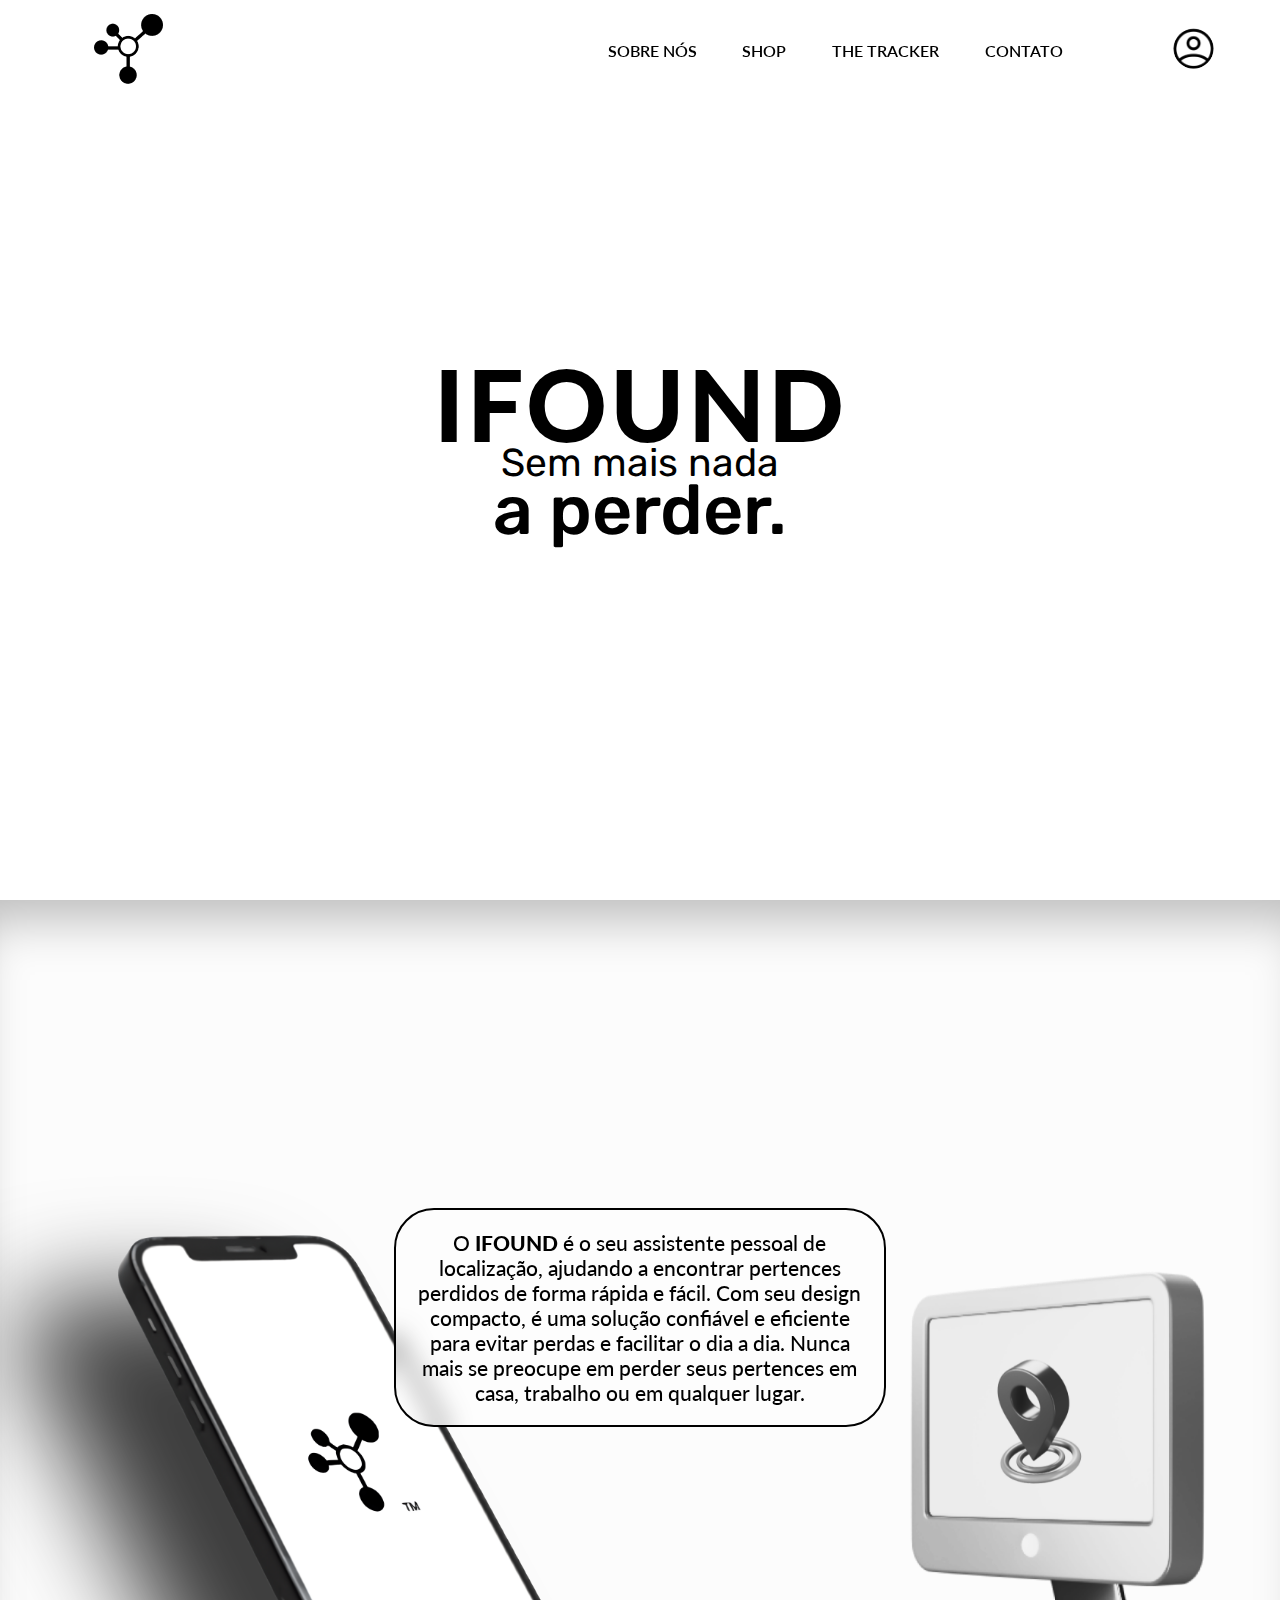
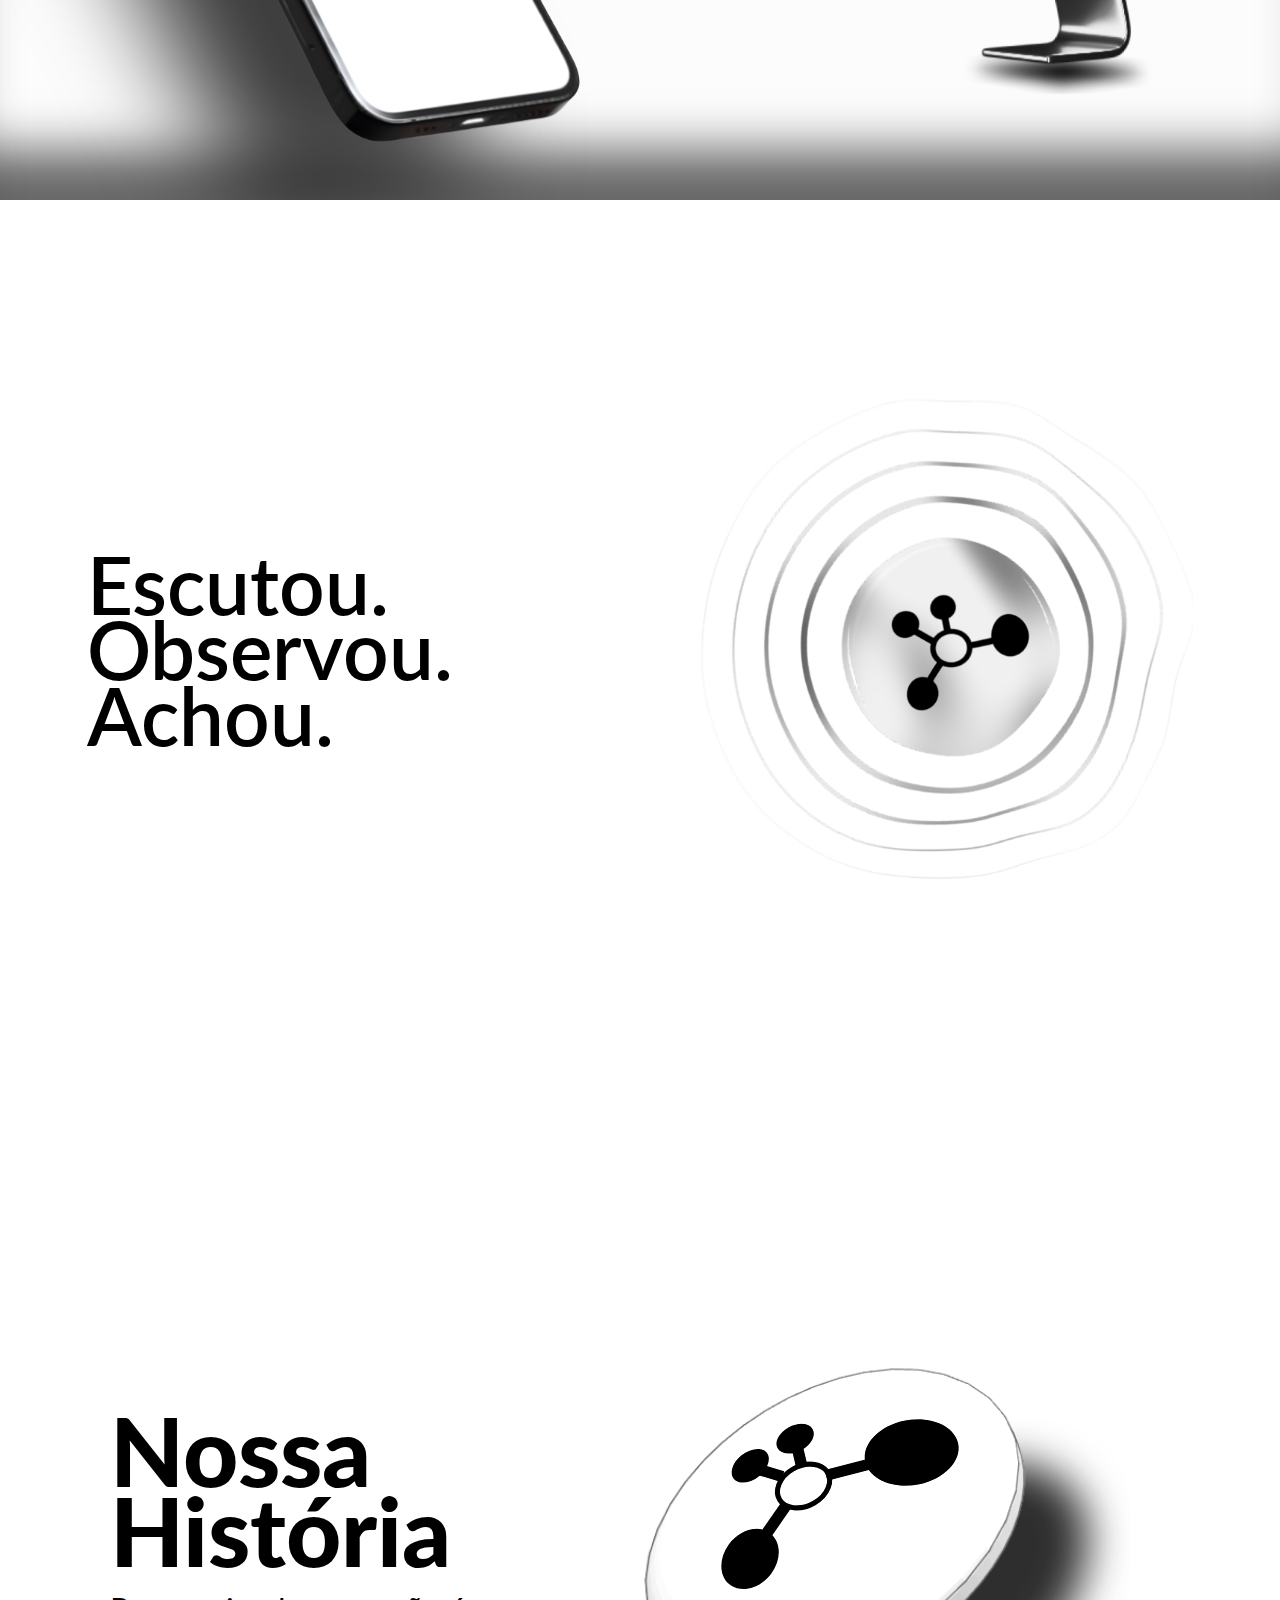
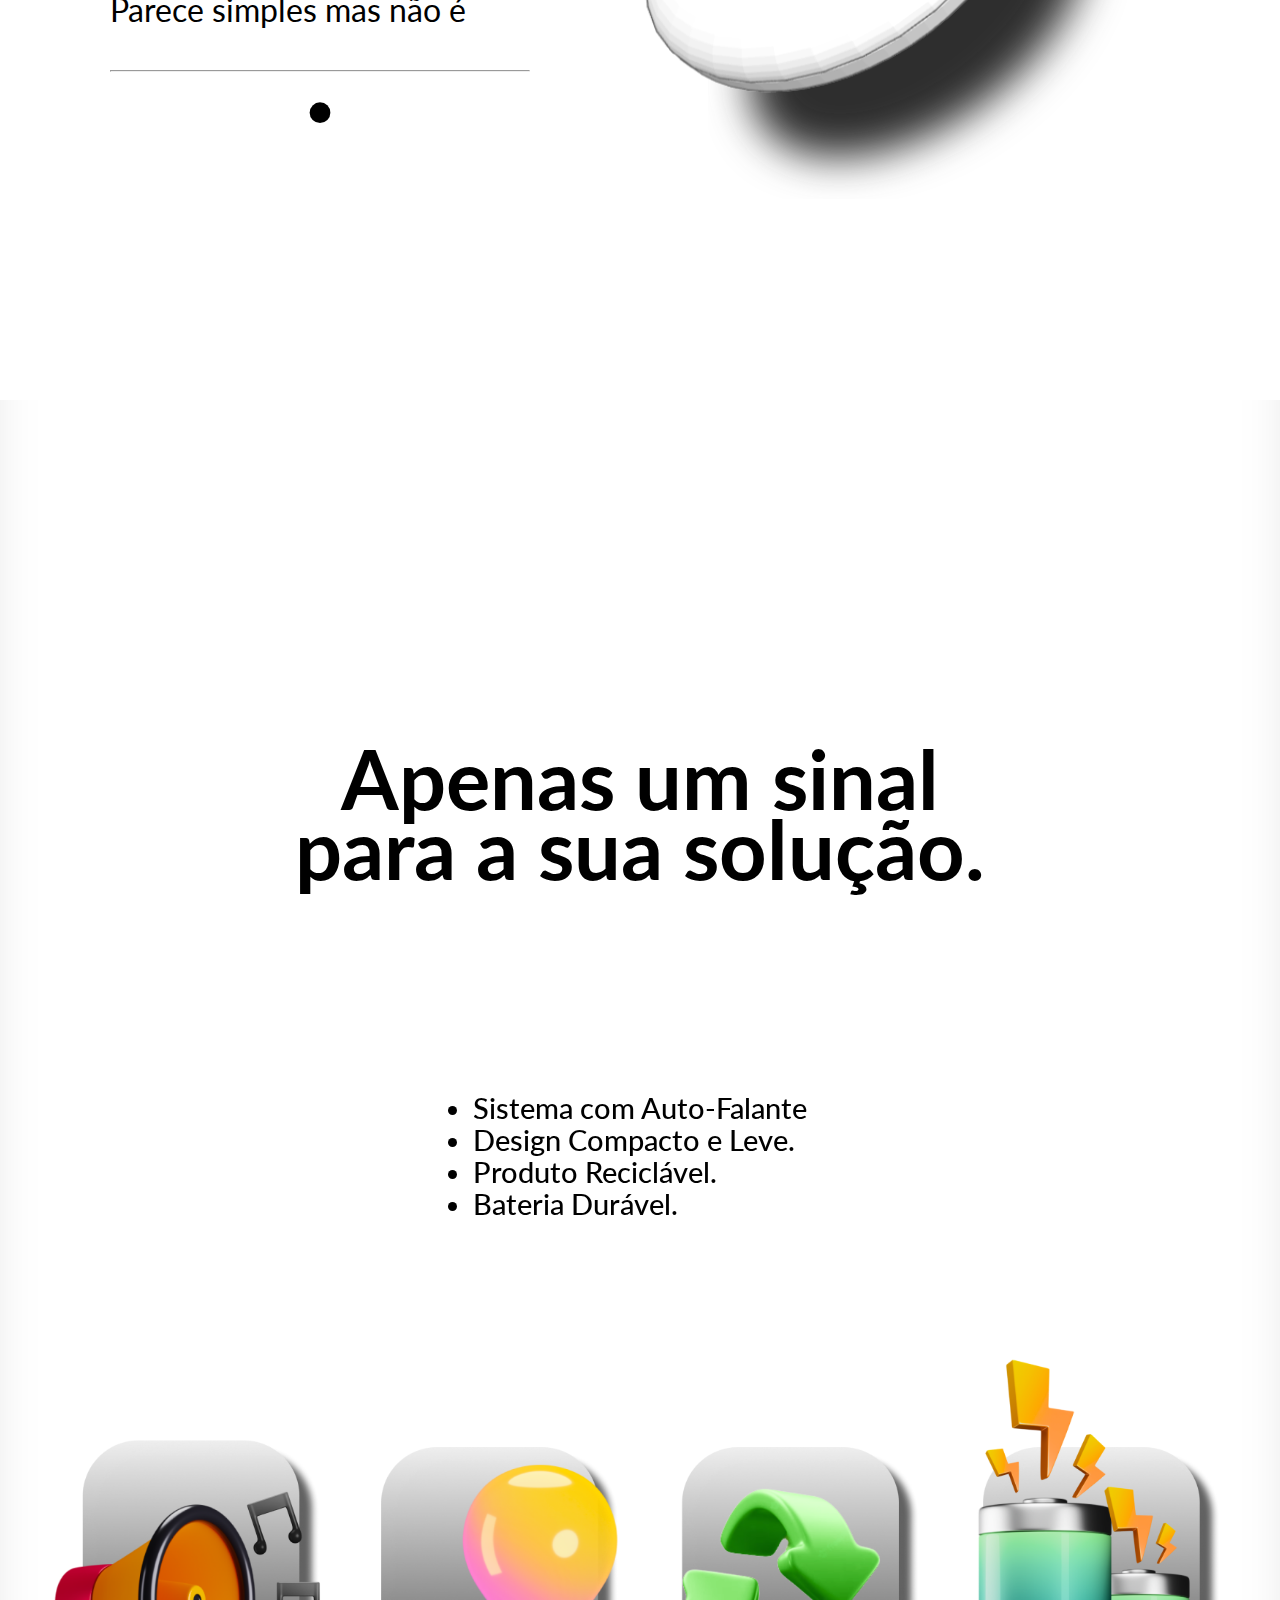
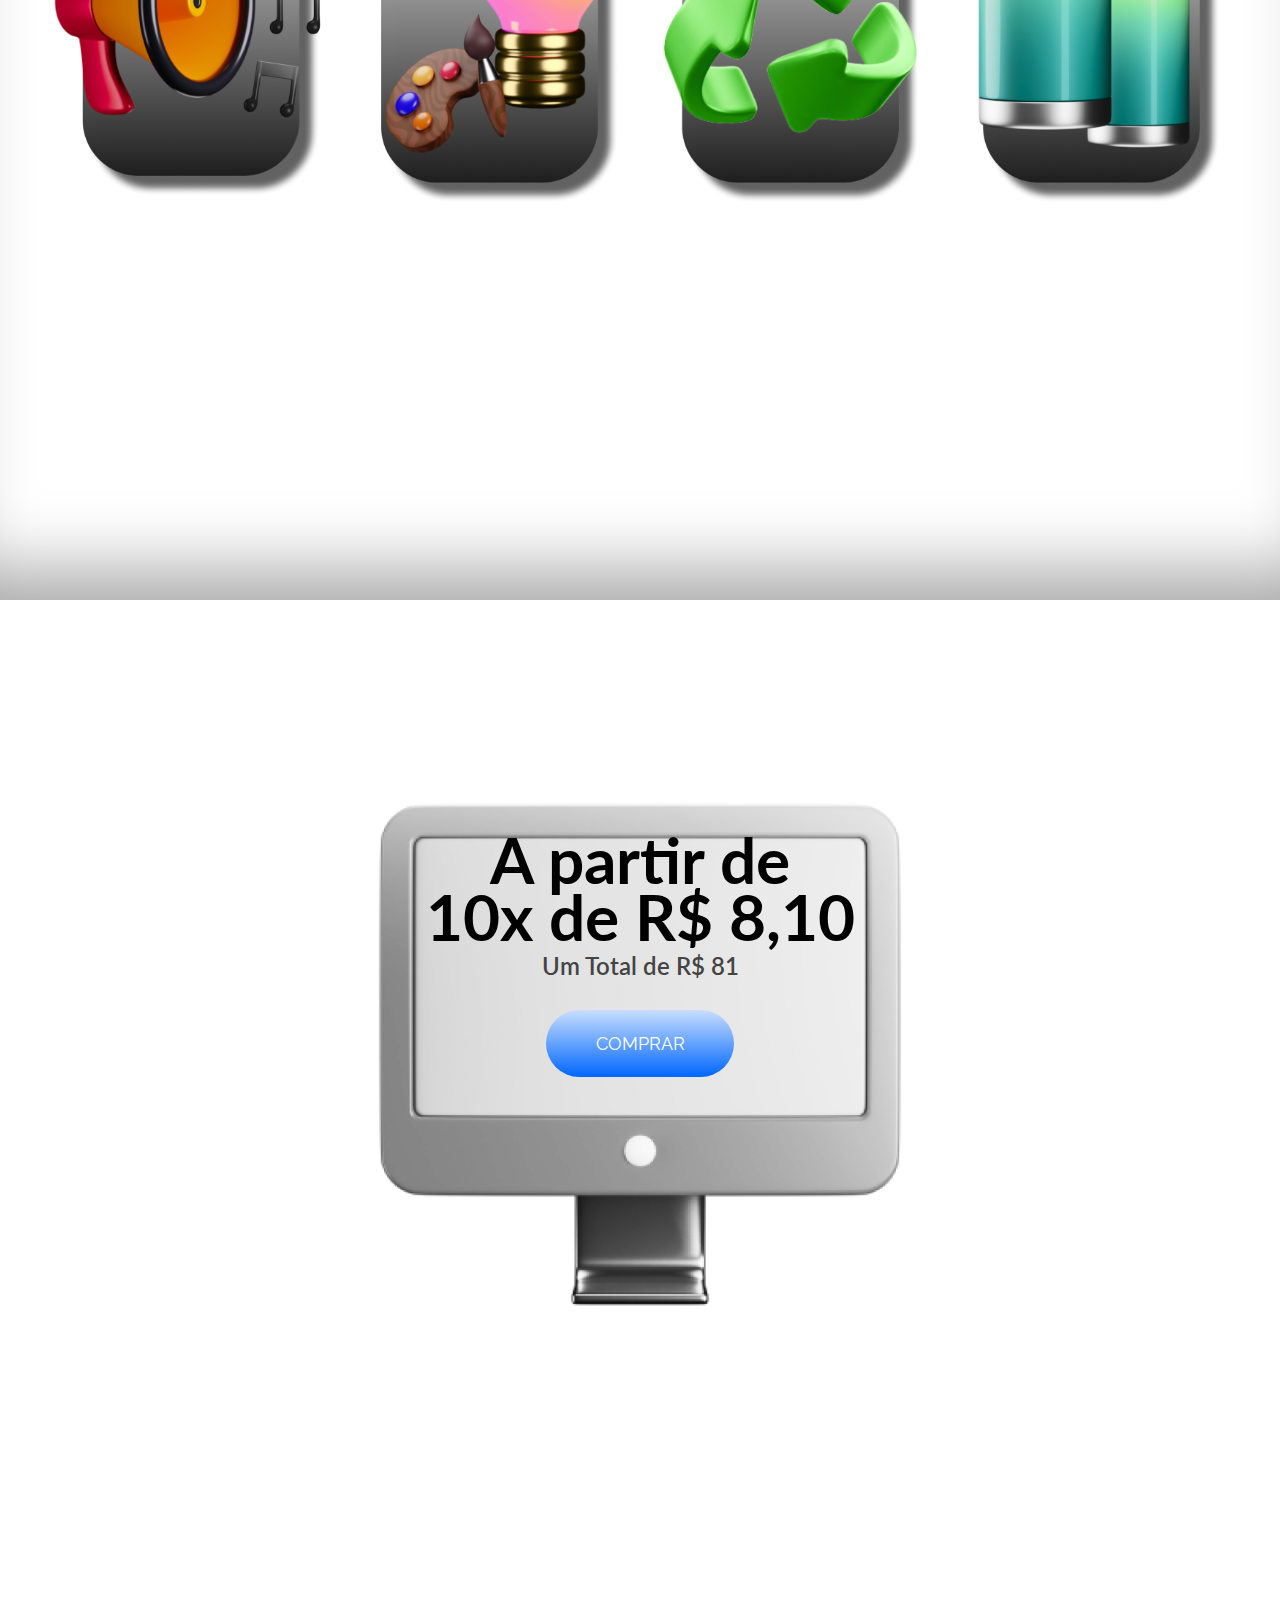
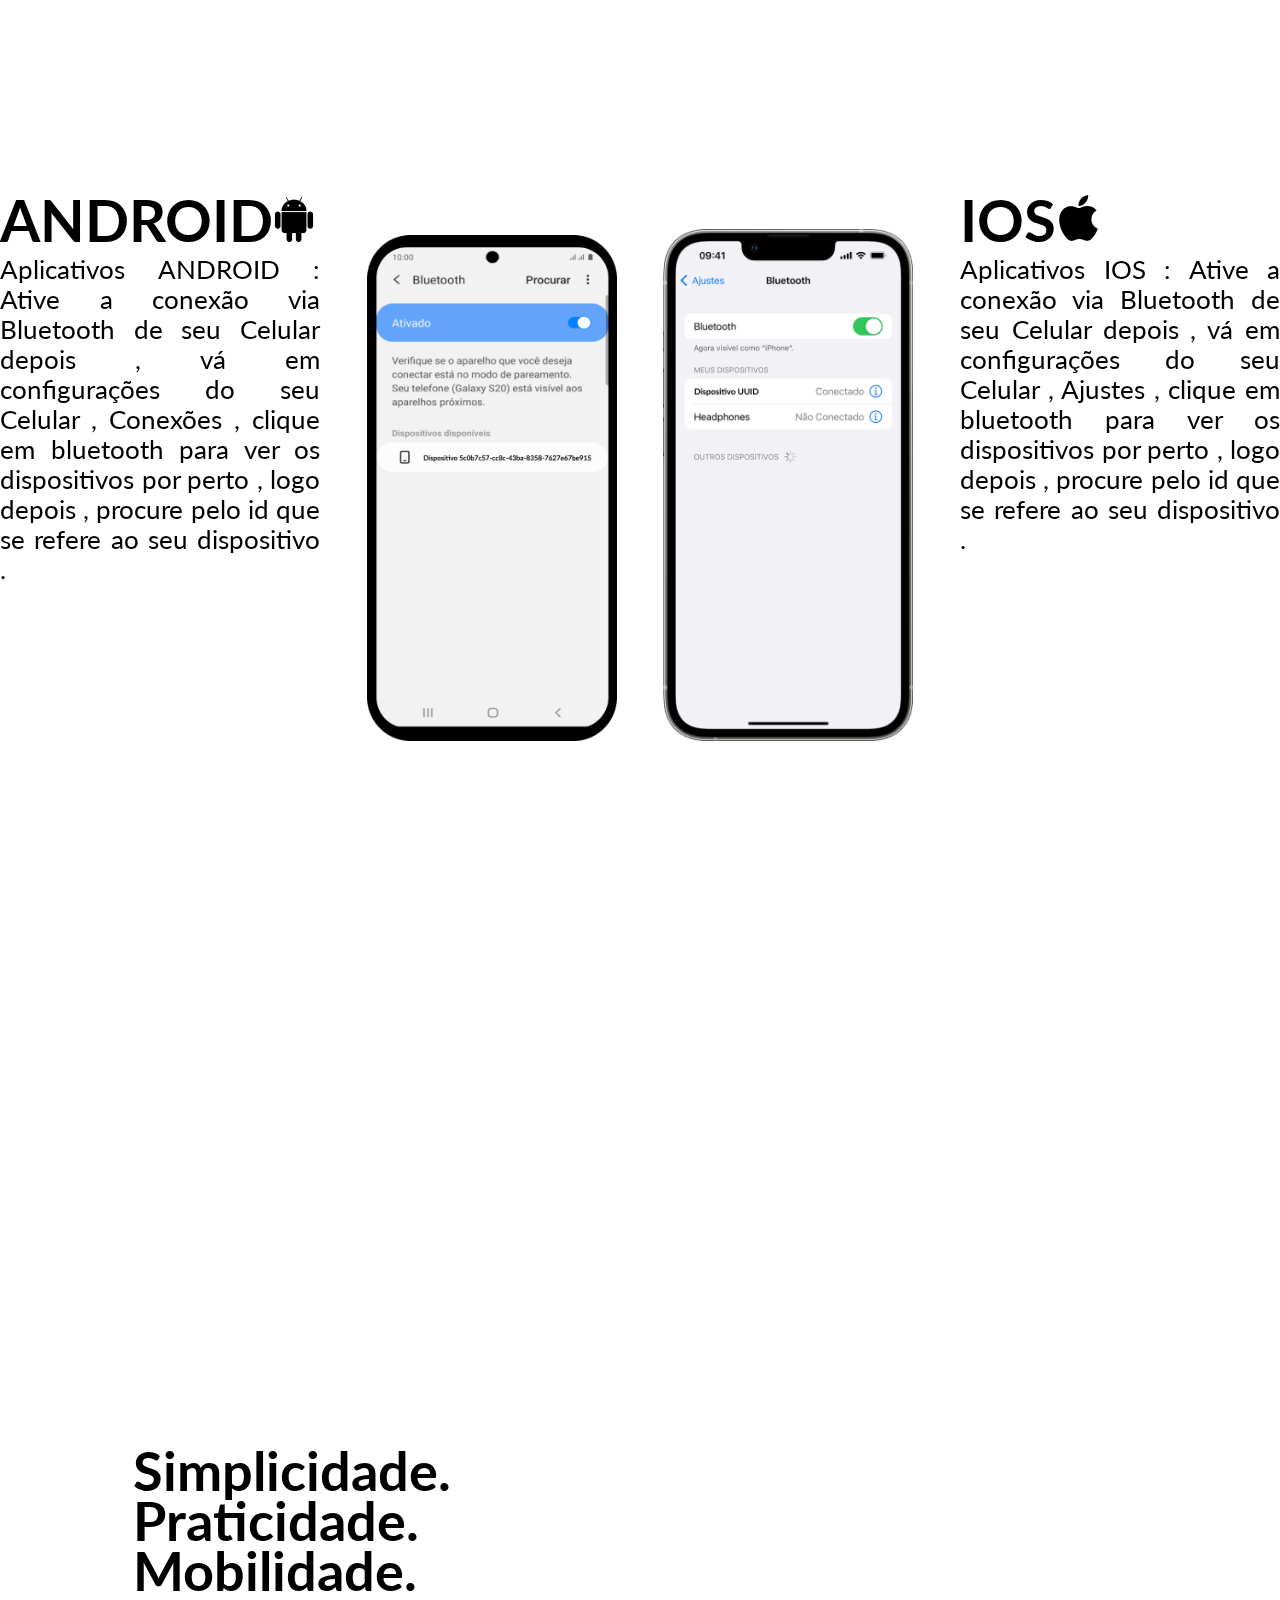
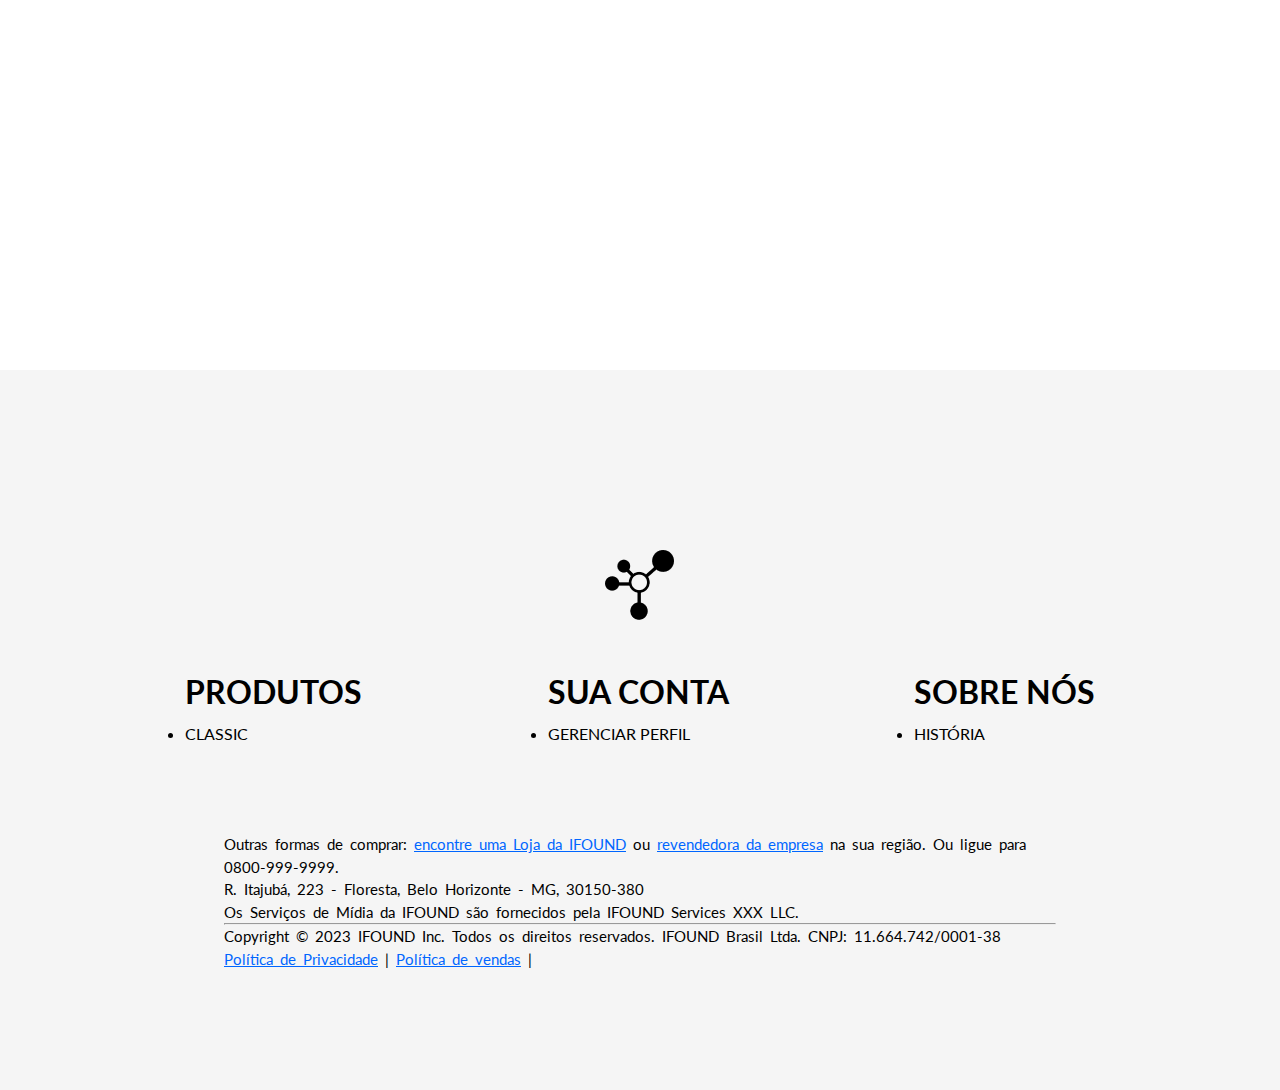
==== commit a242428d: "o site inteiro tmj" ====
--- a/index.html
+++ b/index.html
@@ -37,15 +37,18 @@
                 <a href="./products.html" class="shop-link">
                     <li class="shop">SHOP</li>
                 </a>
-                <a href="" class="tracker-link">
+                <a href="./about-tracker.html" class="tracker-link">
                     <li class="tracker">THE TRACKER</li>
                 </a>
-                <a href="#" class="contato-link">
+                <a href="#contatinho" class="contato-link">
                     <li class="contato">CONTATO</li>
                 </a>
             </ul>
             <div class="container-perfil-img">
-                <img class="perfil-img" src="./img-main-page/perfil-img-section-main.png" alt="perfil" href="">
+                <a href="
+                " class="link-perfil-img-container" id="id_perfil"> <img class="perfil-img"
+                        src="./img-main-page/perfil-img-section-main.png" alt="perfil" href=""></a>
+
             </div>
         </nav>
     </header>
@@ -60,13 +63,12 @@
         </div>
     </section>
 
-    <section class="section-content-1">
+    <section class="section-content-1" id="sobre_nos">
         <div class="container-content-section-1">
             <p class="text-content-section-1">O <strong>IFOUND</strong> é o seu assistente pessoal de localização,
                 ajudando a encontrar pertences perdidos de forma rápida e fácil. Com seu design compacto, é uma solução
                 confiável e eficiente para evitar perdas e facilitar o dia a dia. Nunca mais se preocupe em perder seus
                 pertences em casa, trabalho ou em qualquer lugar.</p>
-            <button class="comprar">COMPRAR</button>
         </div>
 
         <div class="img-container-section-1">
@@ -187,13 +189,13 @@
             <nav class="container-footer-lists">
                 <ul class="produto">
                     <h1>PRODUTOS</h1>
-                    <a href="#">
+                    <a href="./products.html">
                         <li>CLASSIC</li>
                     </a>
                 </ul>
                 <ul class="conta">
                     <h1>SUA CONTA</h1>
-                    <a href="#">
+                    <a href="">
                         <li>GERENCIAR PERFIL</li>
                     </a>
                 </ul>
@@ -205,9 +207,10 @@
                 </ul>
             </nav>
 
-            <div class="terms">
+            <div class="terms" id="contatinho">
                 <p class="contatos-local-empresa">
-                    Outras formas de comprar: <a href="">encontre uma Loja da IFOUND</a>  ou <a href="">revendedora da empresa</a>  na sua região.
+                    Outras formas de comprar: <a href="">encontre uma Loja da IFOUND</a> ou <a href="">revendedora da
+                        empresa</a> na sua região.
                     Ou ligue para 0800-999-9999.<br>
                     R. Itajubá, 223 - Floresta, Belo Horizonte - MG, 30150-380<br>
                     Os Serviços de Mídia da IFOUND são fornecidos pela IFOUND Services XXX LLC.
@@ -216,10 +219,11 @@
                 <p class="copy-text">Copyright © 2023 IFOUND Inc. Todos os direitos reservados. IFOUND Brasil Ltda.
                     CNPJ: 11.664.742/0001-38<br>
                     <a href="">Política de Privacidade</a>
-                     |
-                     <a href="">Política de vendas</a>
-                     |</p>
-                    <!-- CNPJ FIGURATIVO -->
+                    |
+                    <a href="">Política de vendas</a>
+                    |
+                </p>
+                <!-- CNPJ FIGURATIVO -->
             </div>
         </div>
     </footer>
--- a/style.css
+++ b/style.css
@@ -23,6 +23,7 @@
 }
 
 * {
+  scroll-behavior: smooth;
   margin: 0;
   padding: 0;
   box-sizing: border-box;
@@ -33,7 +34,6 @@
   height: 200vh;
   overflow: hidden;
   overflow-y: scroll;
-  scroll-behavior: smooth;
 }
 
 header > div.main-header {
@@ -803,7 +803,7 @@
 }
 
 /*PÁGINA PRODUCTS COMEÇA AQUI*/
-section.section-main {
+section.section-product-main {
   width: 100%;
   height: 100vh;
   background-color: #ffffff;
@@ -815,7 +815,7 @@
 
 div.container-products-content {
   width: 90%;
-  height: 90vh;
+  height: 100vh;
   position: relative;
   display: flex;
   flex-direction: row;
@@ -823,8 +823,18 @@
   justify-content: space-evenly;
 }
 
+div.informations-product-container {
+  width: 100%;
+  height: 100vh;
+  display: flex;
+  flex-direction: column;
+  align-items: center;
+  justify-content: center;
+}
+
 div.img-product-container {
   position: relative;
+  padding-top: 30px;
   width: 700px;
   height: 900px;
   display: flex;
@@ -836,6 +846,7 @@
 img.product-show {
   width: 400px;
   background-color: #8f8f8f;
+  filter: saturate(0%);
   border-radius: 30px;
   transition: 300ms;
 }
@@ -850,4 +861,125 @@
 
 hr.division-line {
   width: 50%;
-}/*# sourceMappingURL=style.css.map */+}
+
+h1.title-oferta {
+  font-family: "Lato", sans-serif;
+  font-size: 3em;
+  text-align: left;
+  margin-top: 2em;
+  padding-right: 6em;
+}
+
+h2.subtitle-oferta {
+  font-family: "Lato", sans-serif;
+  font-size: 1.5em;
+  color: rgb(128, 128, 128);
+  text-align: left;
+  margin-bottom: 10px;
+  padding-right: 17em;
+}
+
+h1.unidade-text {
+  font-family: "Lato", sans-serif;
+  font-size: 2.3em;
+  line-height: 1em;
+  text-align: center;
+  margin-top: 20px;
+  margin-bottom: 20px;
+}
+
+h4.parcela {
+  font-family: "Lato", sans-serif;
+  text-align: center;
+  color: rgb(128, 128, 128);
+  margin-top: 5px;
+  margin-bottom: 30px;
+}
+
+hr.division-oferta-1 {
+  width: 30%;
+  border: solid 1px black;
+  margin-top: 20px;
+}
+
+hr.division-oferta-2 {
+  width: 30%;
+  border: solid 1px black;
+}
+
+button.comprar {
+  width: 15%;
+  font-size: 1.2em;
+  height: 7vh;
+  color: white;
+  margin-bottom: 20px;
+  border: none;
+  border: solid 3px linear-gradient(0deg, rgb(0, 102, 255) 0%, rgb(201, 222, 255) 100%);
+  border-radius: 100px;
+  background: rgb(0, 102, 255);
+  background: linear-gradient(0deg, rgb(0, 102, 255) 0%, rgb(201, 222, 255) 100%);
+  transition: 280ms;
+}
+
+h1.aviso-produto {
+  font-family: "Lato", sans-serif;
+  text-align: center;
+  font: 9px;
+  color: rgb(128, 128, 128);
+  margin-top: 40px;
+}
+
+h1.aviso-produto-ponto {
+  font-family: "Lato", sans-serif;
+  text-align: center;
+  font-weight: 900;
+  font-size: 1em;
+  color: rgb(128, 128, 128);
+  margin-bottom: 40px;
+}
+
+footer.abismo-2 {
+  width: 100%;
+  height: 80vh;
+  position: relative;
+  display: flex;
+  flex-direction: column;
+  align-items: center;
+  justify-content: center;
+  background-color: #ffffff;
+}
+
+p.contatos-local-empresa > a {
+  color: rgb(0, 102, 255);
+}
+
+div.volta-container {
+  position: relative;
+  display: flex;
+  margin-top: 30px;
+  width: 130px;
+  height: 50px;
+  cursor: pointer;
+  border-radius: 40px;
+  display: flex;
+  flex-direction: row;
+  justify-content: center;
+  align-items: center;
+  transition: 280ms;
+}
+
+a.voltar {
+  text-decoration: none;
+  font-size: 1.3em;
+  font-weight: 500;
+  font-family: "Lato", sans-serif;
+  color: rgb(0, 0, 0);
+  transition: 280ms;
+}
+
+img.voltar-icon {
+  width: 16px;
+}
+
+/*PÁGINA PRODUCTS ACABA AQUI*//*# sourceMappingURL=style.css.map */--- a/style-hovers.css
+++ b/style-hovers.css
@@ -23,6 +23,7 @@
 }
 
 * {
+  scroll-behavior: smooth;
   margin: 0;
   padding: 0;
   box-sizing: border-box;
@@ -33,7 +34,6 @@
   height: 200vh;
   overflow: hidden;
   overflow-y: scroll;
-  scroll-behavior: smooth;
 }
 
 header > div.main-header {
@@ -803,7 +803,7 @@
 }
 
 /*PÁGINA PRODUCTS COMEÇA AQUI*/
-section.section-main {
+section.section-product-main {
   width: 100%;
   height: 100vh;
   background-color: #ffffff;
@@ -815,7 +815,7 @@
 
 div.container-products-content {
   width: 90%;
-  height: 90vh;
+  height: 100vh;
   position: relative;
   display: flex;
   flex-direction: row;
@@ -823,8 +823,18 @@
   justify-content: space-evenly;
 }
 
+div.informations-product-container {
+  width: 100%;
+  height: 100vh;
+  display: flex;
+  flex-direction: column;
+  align-items: center;
+  justify-content: center;
+}
+
 div.img-product-container {
   position: relative;
+  padding-top: 30px;
   width: 700px;
   height: 900px;
   display: flex;
@@ -836,6 +846,7 @@
 img.product-show {
   width: 400px;
   background-color: #8f8f8f;
+  filter: saturate(0%);
   border-radius: 30px;
   transition: 300ms;
 }
@@ -852,6 +863,126 @@
   width: 50%;
 }
 
+h1.title-oferta {
+  font-family: "Lato", sans-serif;
+  font-size: 3em;
+  text-align: left;
+  margin-top: 2em;
+  padding-right: 6em;
+}
+
+h2.subtitle-oferta {
+  font-family: "Lato", sans-serif;
+  font-size: 1.5em;
+  color: rgb(128, 128, 128);
+  text-align: left;
+  margin-bottom: 10px;
+  padding-right: 17em;
+}
+
+h1.unidade-text {
+  font-family: "Lato", sans-serif;
+  font-size: 2.3em;
+  line-height: 1em;
+  text-align: center;
+  margin-top: 20px;
+  margin-bottom: 20px;
+}
+
+h4.parcela {
+  font-family: "Lato", sans-serif;
+  text-align: center;
+  color: rgb(128, 128, 128);
+  margin-top: 5px;
+  margin-bottom: 30px;
+}
+
+hr.division-oferta-1 {
+  width: 30%;
+  border: solid 1px black;
+  margin-top: 20px;
+}
+
+hr.division-oferta-2 {
+  width: 30%;
+  border: solid 1px black;
+}
+
+button.comprar {
+  width: 15%;
+  font-size: 1.2em;
+  height: 7vh;
+  color: white;
+  margin-bottom: 20px;
+  border: none;
+  border: solid 3px linear-gradient(0deg, rgb(0, 102, 255) 0%, rgb(201, 222, 255) 100%);
+  border-radius: 100px;
+  background: rgb(0, 102, 255);
+  background: linear-gradient(0deg, rgb(0, 102, 255) 0%, rgb(201, 222, 255) 100%);
+  transition: 280ms;
+}
+
+h1.aviso-produto {
+  font-family: "Lato", sans-serif;
+  text-align: center;
+  font: 9px;
+  color: rgb(128, 128, 128);
+  margin-top: 40px;
+}
+
+h1.aviso-produto-ponto {
+  font-family: "Lato", sans-serif;
+  text-align: center;
+  font-weight: 900;
+  font-size: 1em;
+  color: rgb(128, 128, 128);
+  margin-bottom: 40px;
+}
+
+footer.abismo-2 {
+  width: 100%;
+  height: 80vh;
+  position: relative;
+  display: flex;
+  flex-direction: column;
+  align-items: center;
+  justify-content: center;
+  background-color: #ffffff;
+}
+
+p.contatos-local-empresa > a {
+  color: rgb(0, 102, 255);
+}
+
+div.volta-container {
+  position: relative;
+  display: flex;
+  margin-top: 30px;
+  width: 130px;
+  height: 50px;
+  cursor: pointer;
+  border-radius: 40px;
+  display: flex;
+  flex-direction: row;
+  justify-content: center;
+  align-items: center;
+  transition: 280ms;
+}
+
+a.voltar {
+  text-decoration: none;
+  font-size: 1.3em;
+  font-weight: 500;
+  font-family: "Lato", sans-serif;
+  color: rgb(0, 0, 0);
+  transition: 280ms;
+}
+
+img.voltar-icon {
+  width: 16px;
+}
+
+/*PÁGINA PRODUCTS ACABA AQUI*/
 @keyframes moveUpDown {
   0% {
     transform: translateY(0);
@@ -928,17 +1059,6 @@
   transition: 280ms;
 }
 
-.comprar:hover {
-  width: 9em;
-  height: 40px;
-  transition: 280ms;
-}
-
-.comprar:active {
-  transform: scale(0.95);
-  transition: 280ms;
-}
-
 li.escute:hover {
   letter-spacing: 2px;
   transition: 300ms;
@@ -1037,6 +1157,41 @@
 }
 
 img.product-show:hover {
-  scale: 1.05;
-  transition: 300ms;
+  box-shadow: 6px 0px 6px rgb(66, 66, 66);
+  transform: translateY(-3px);
+  cursor: pointer;
+  transition: 300ms;
+}
+
+button.comprar:hover {
+  cursor: pointer;
+  box-shadow: 0px 6px 0px rgb(66, 66, 66);
+  transform: translateY(-3px);
+  transition: 280ms;
+}
+
+button.comprar:active {
+  transform: scale(0.95);
+  cursor: pointer;
+  transition: 280ms;
+}
+
+button.comprar:active {
+  transform: scale(0.95);
+  transition: 280ms;
+}
+
+div.volta-container:hover a.voltar {
+  font-size: 1.3em;
+  color: rgb(255, 255, 255);
+  transition: 280ms;
+}
+
+div.volta-container:hover {
+  background-color: rgb(46, 136, 255);
+  transform: translateY(-3px);
+  box-shadow: 0px 5px 0px black;
+  width: 130px;
+  height: 50px;
+  transition: 280ms;
 }/*# sourceMappingURL=style-hovers.css.map */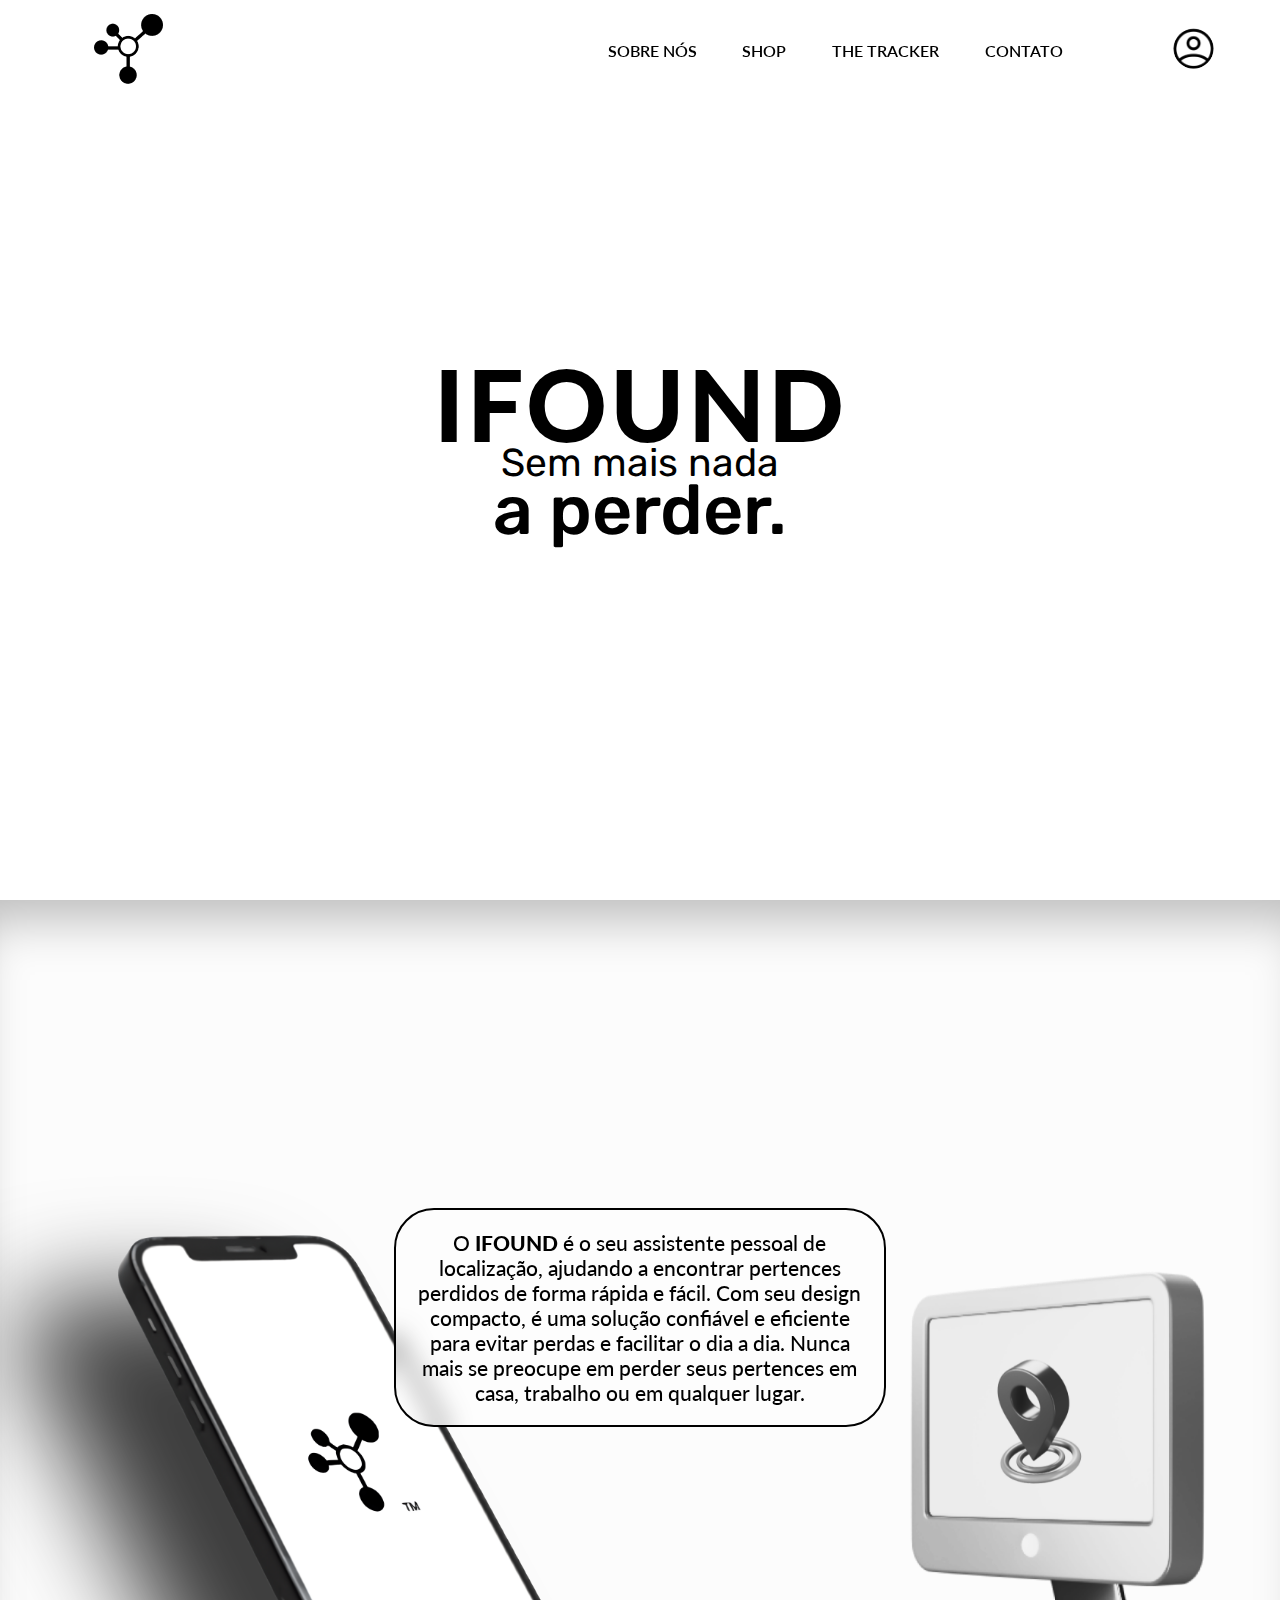
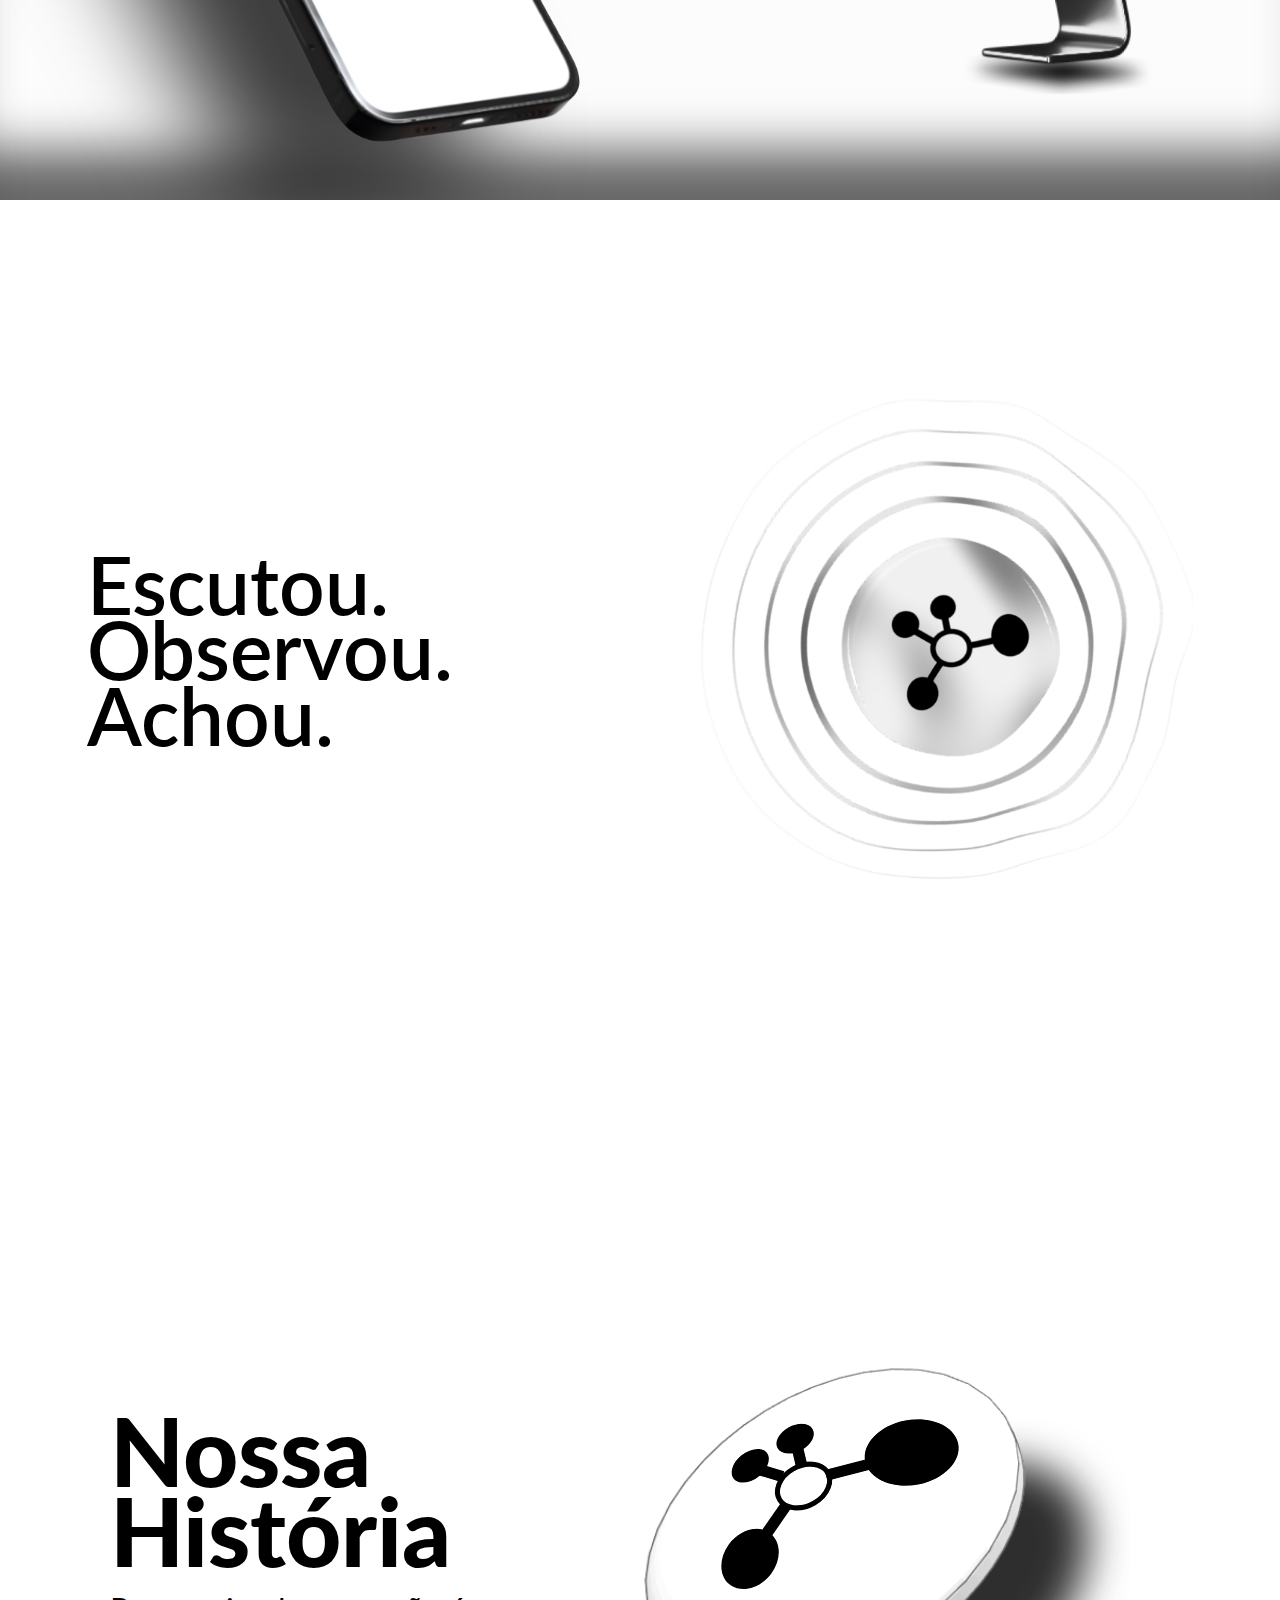
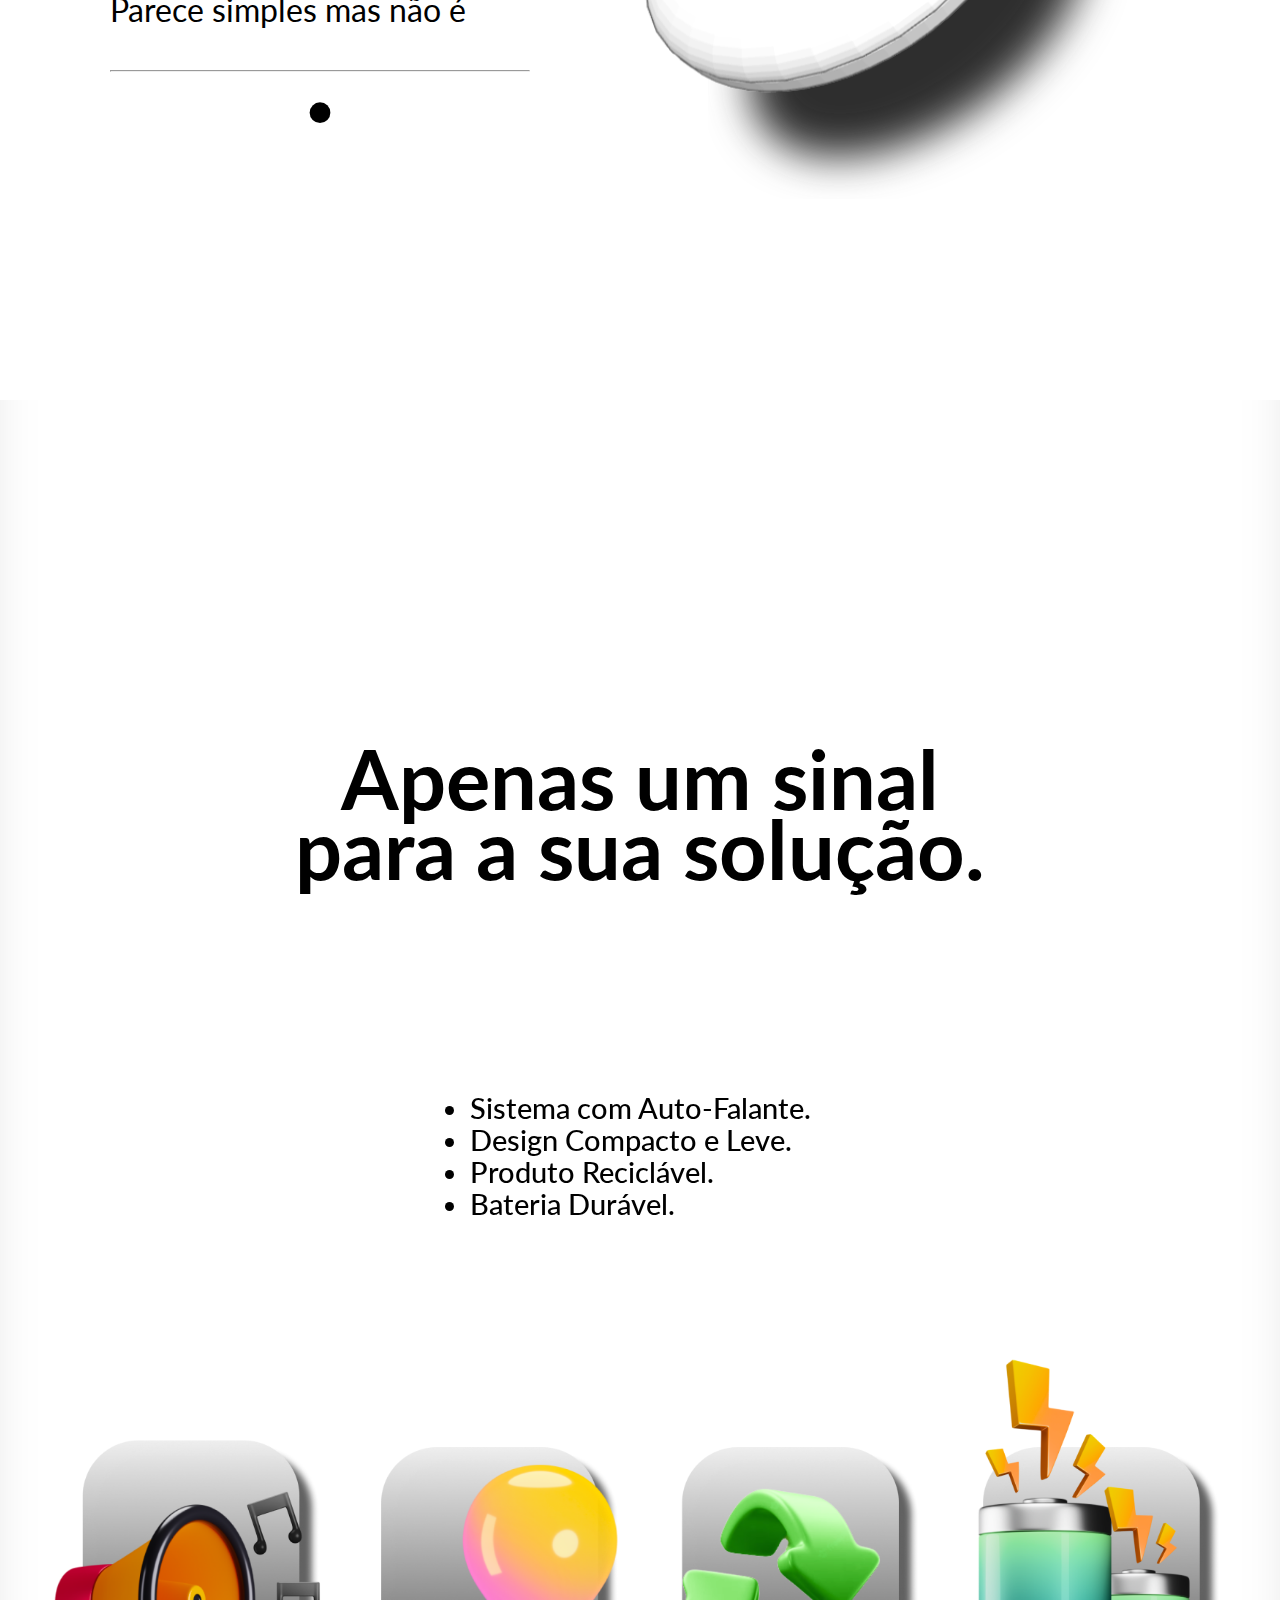
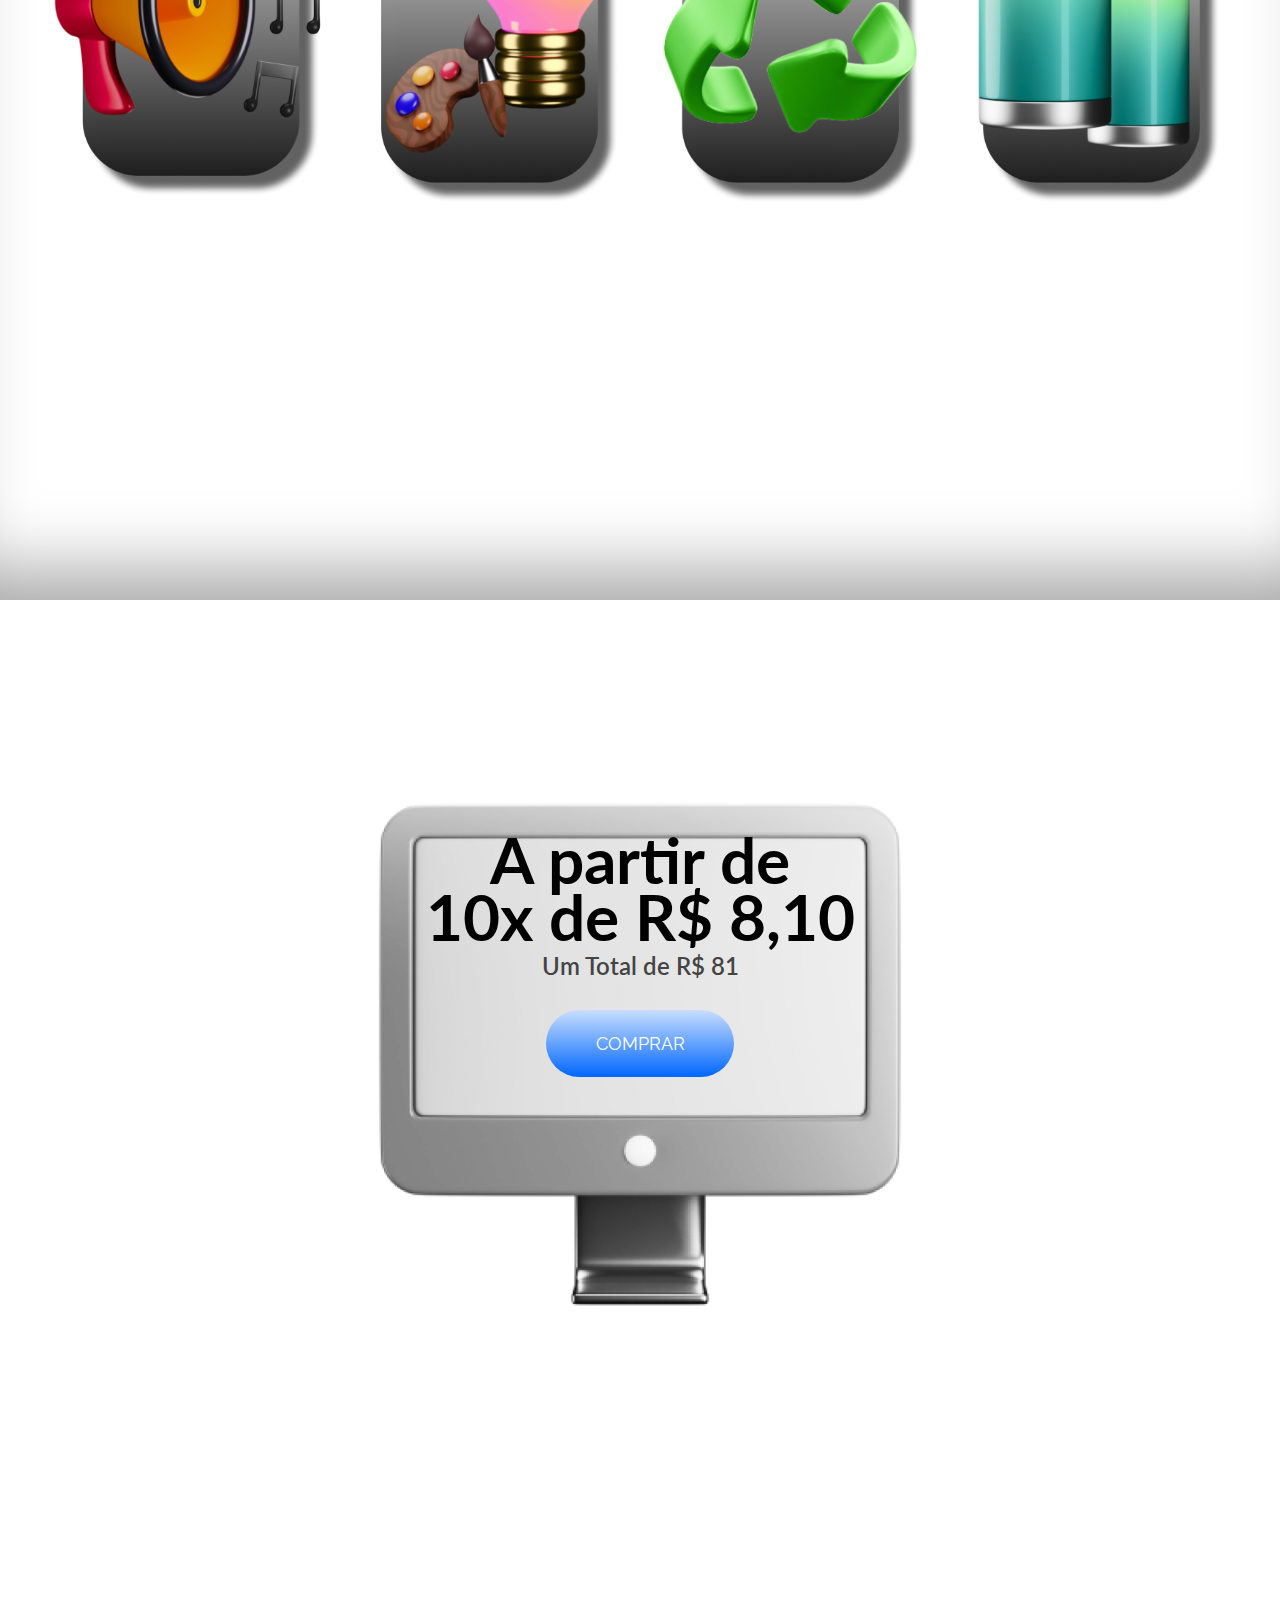
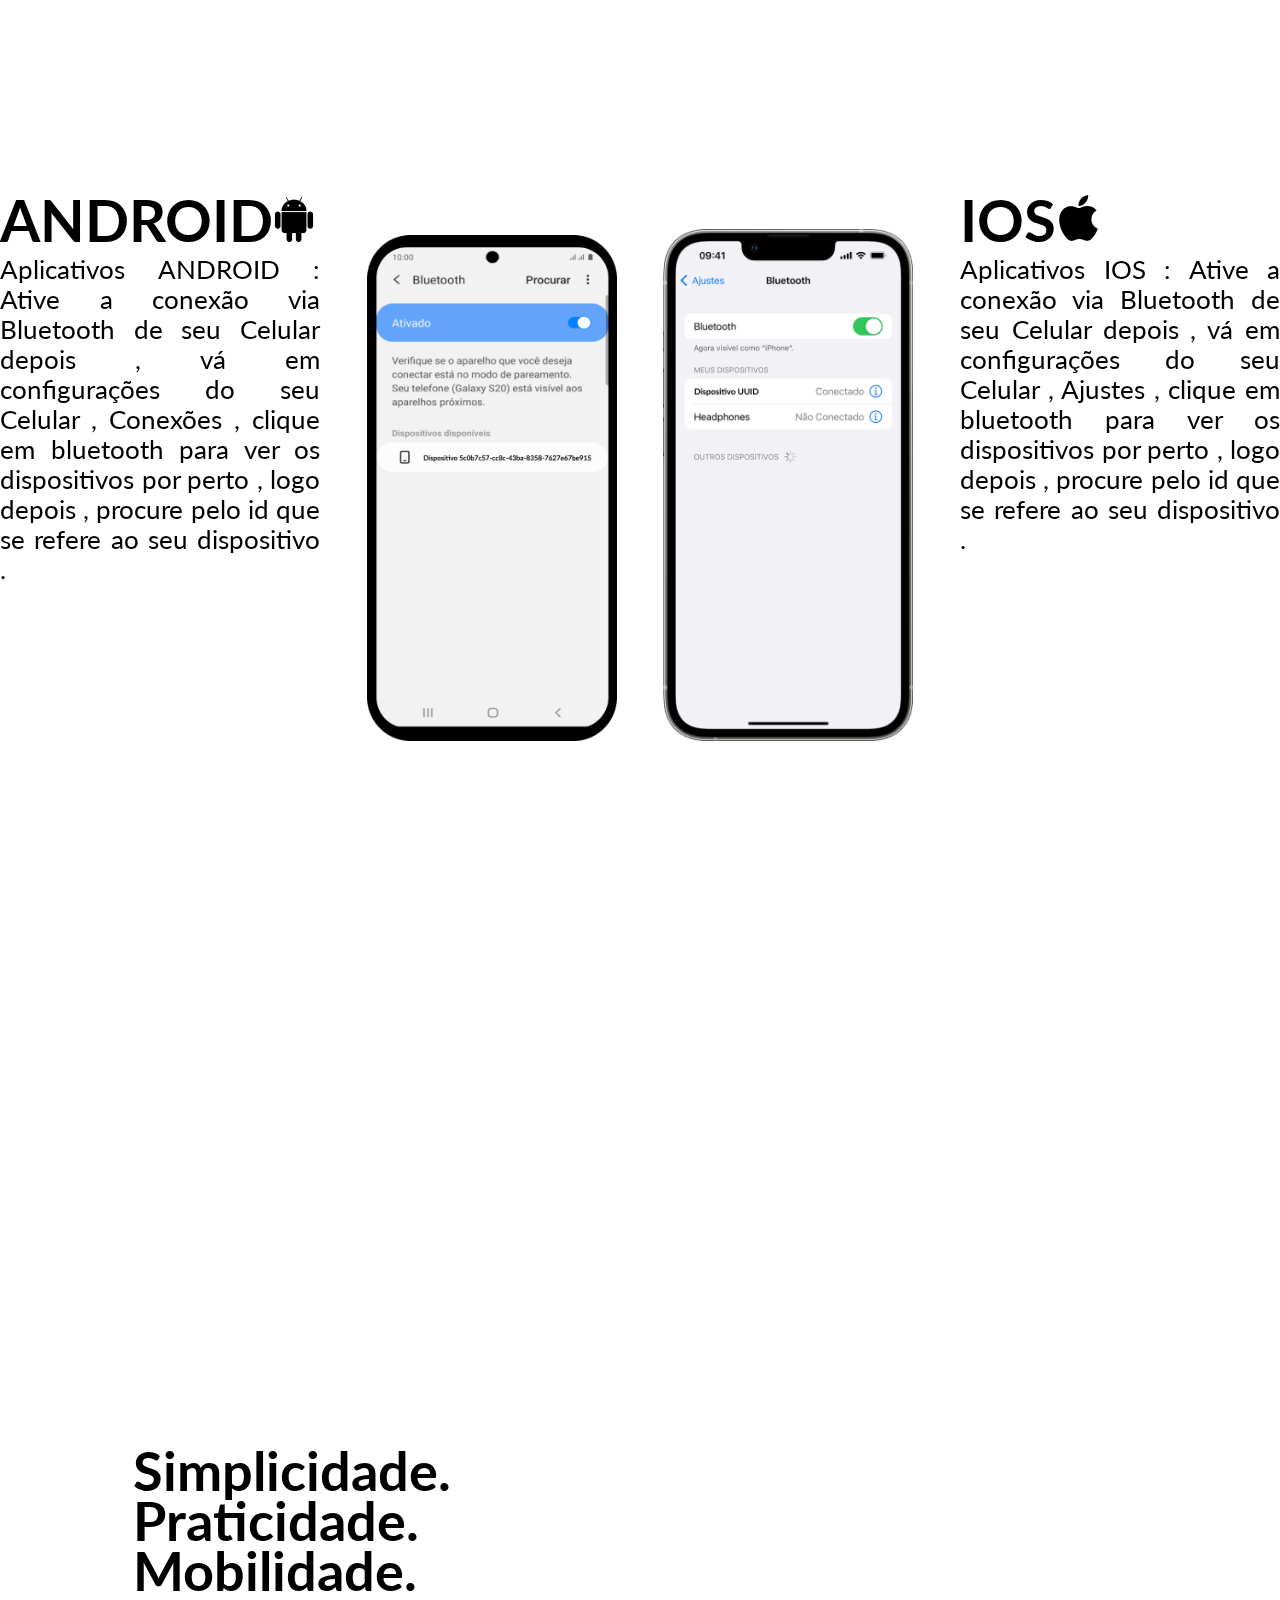
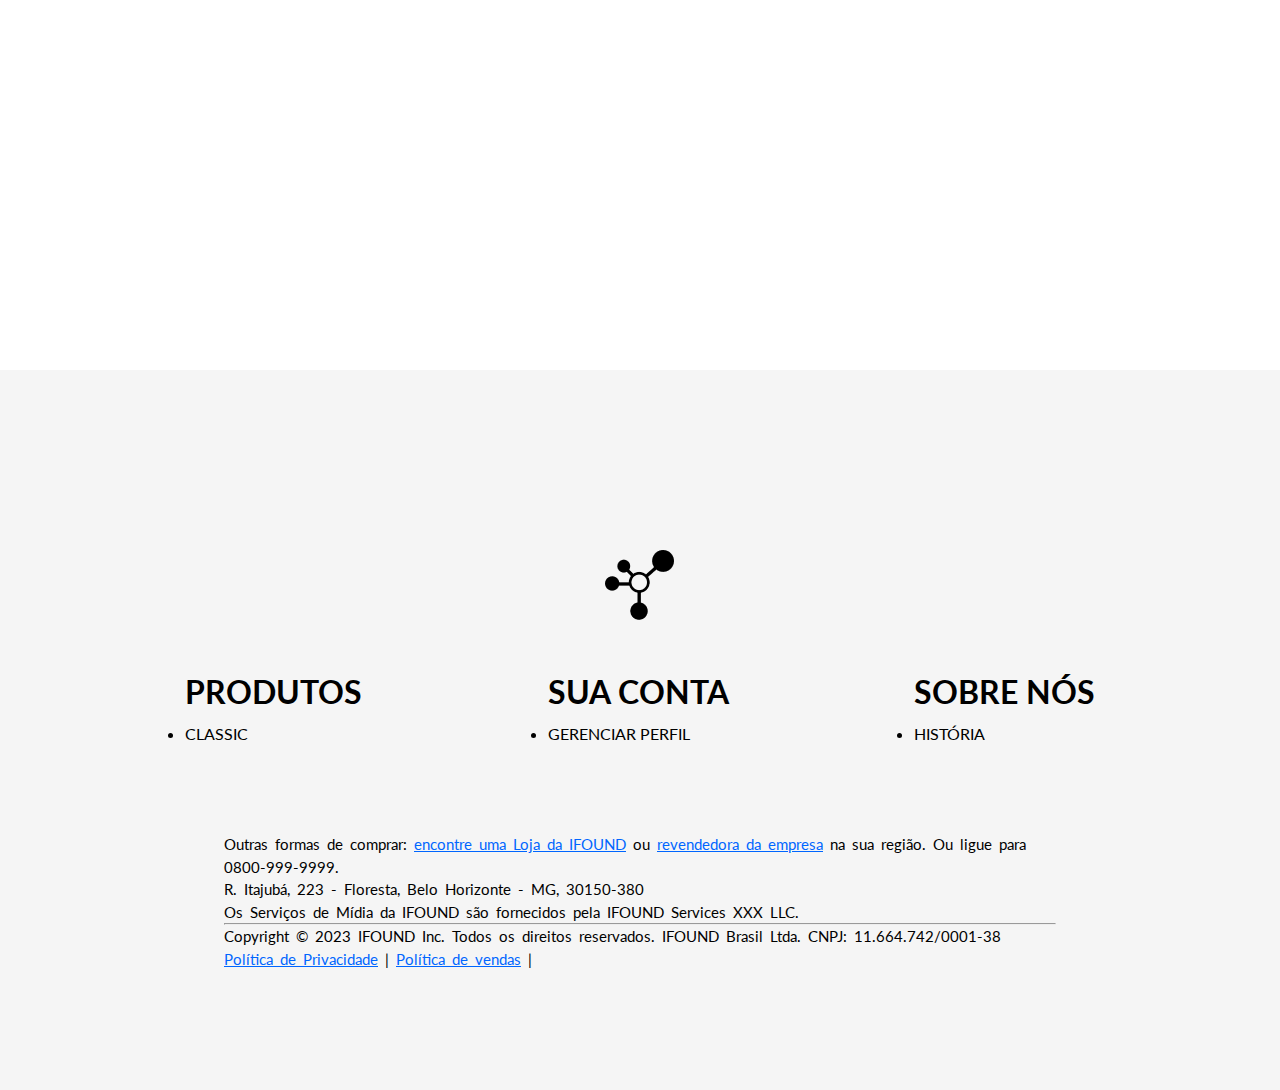
==== commit 4cbf51b4: "de domingo" ====
--- a/index.html
+++ b/index.html
@@ -117,7 +117,7 @@
         <div class="container-content-section-3">
             <h1 class="title-content-section-3">Apenas um sinal<br>para a sua solução.</h1>
             <ul class="system-ifound">
-                <li class="auto-falante">Sistema com Auto-Falante</li>
+                <li class="auto-falante">Sistema com Auto-Falante.</li>
                 <li class="compacto">Design Compacto e Leve.</li>
                 <li class="reciclagem">Produto Reciclável.</li>
                 <li class="bateria">Bateria Durável.</li>
